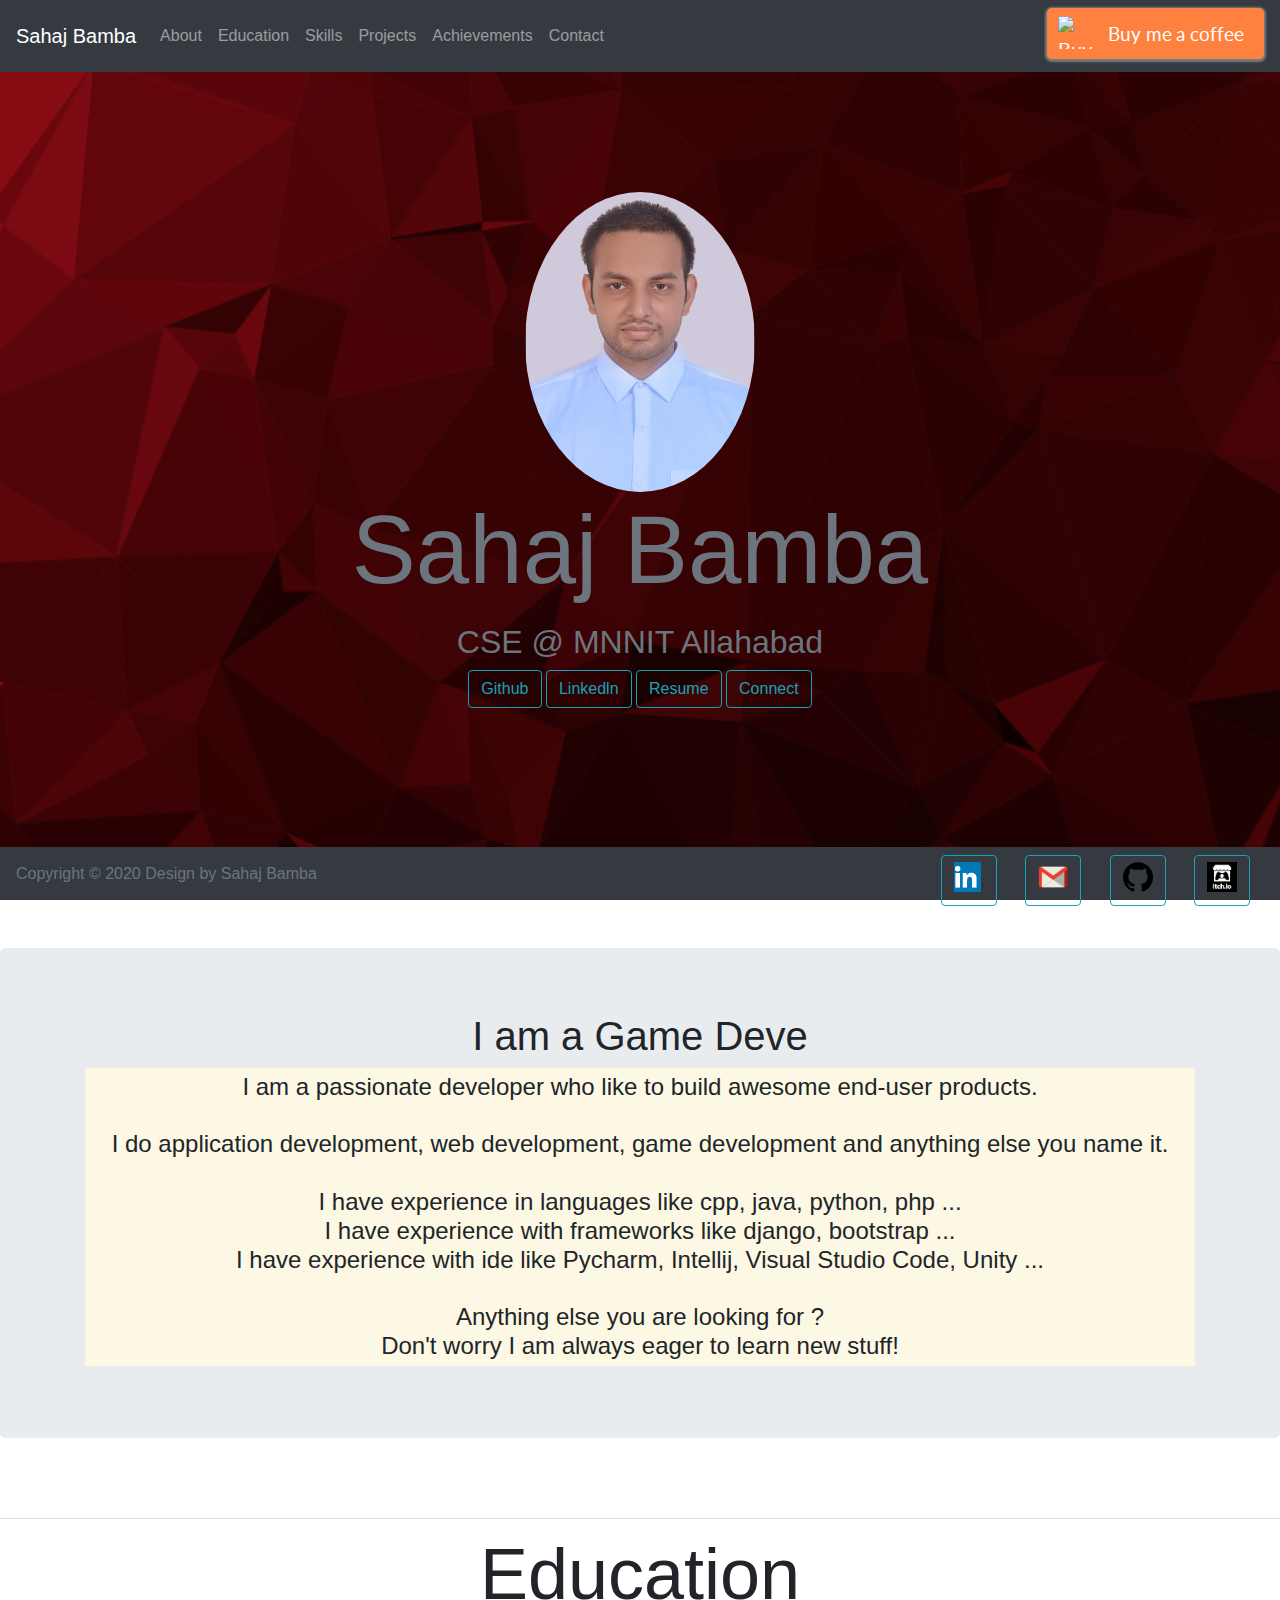
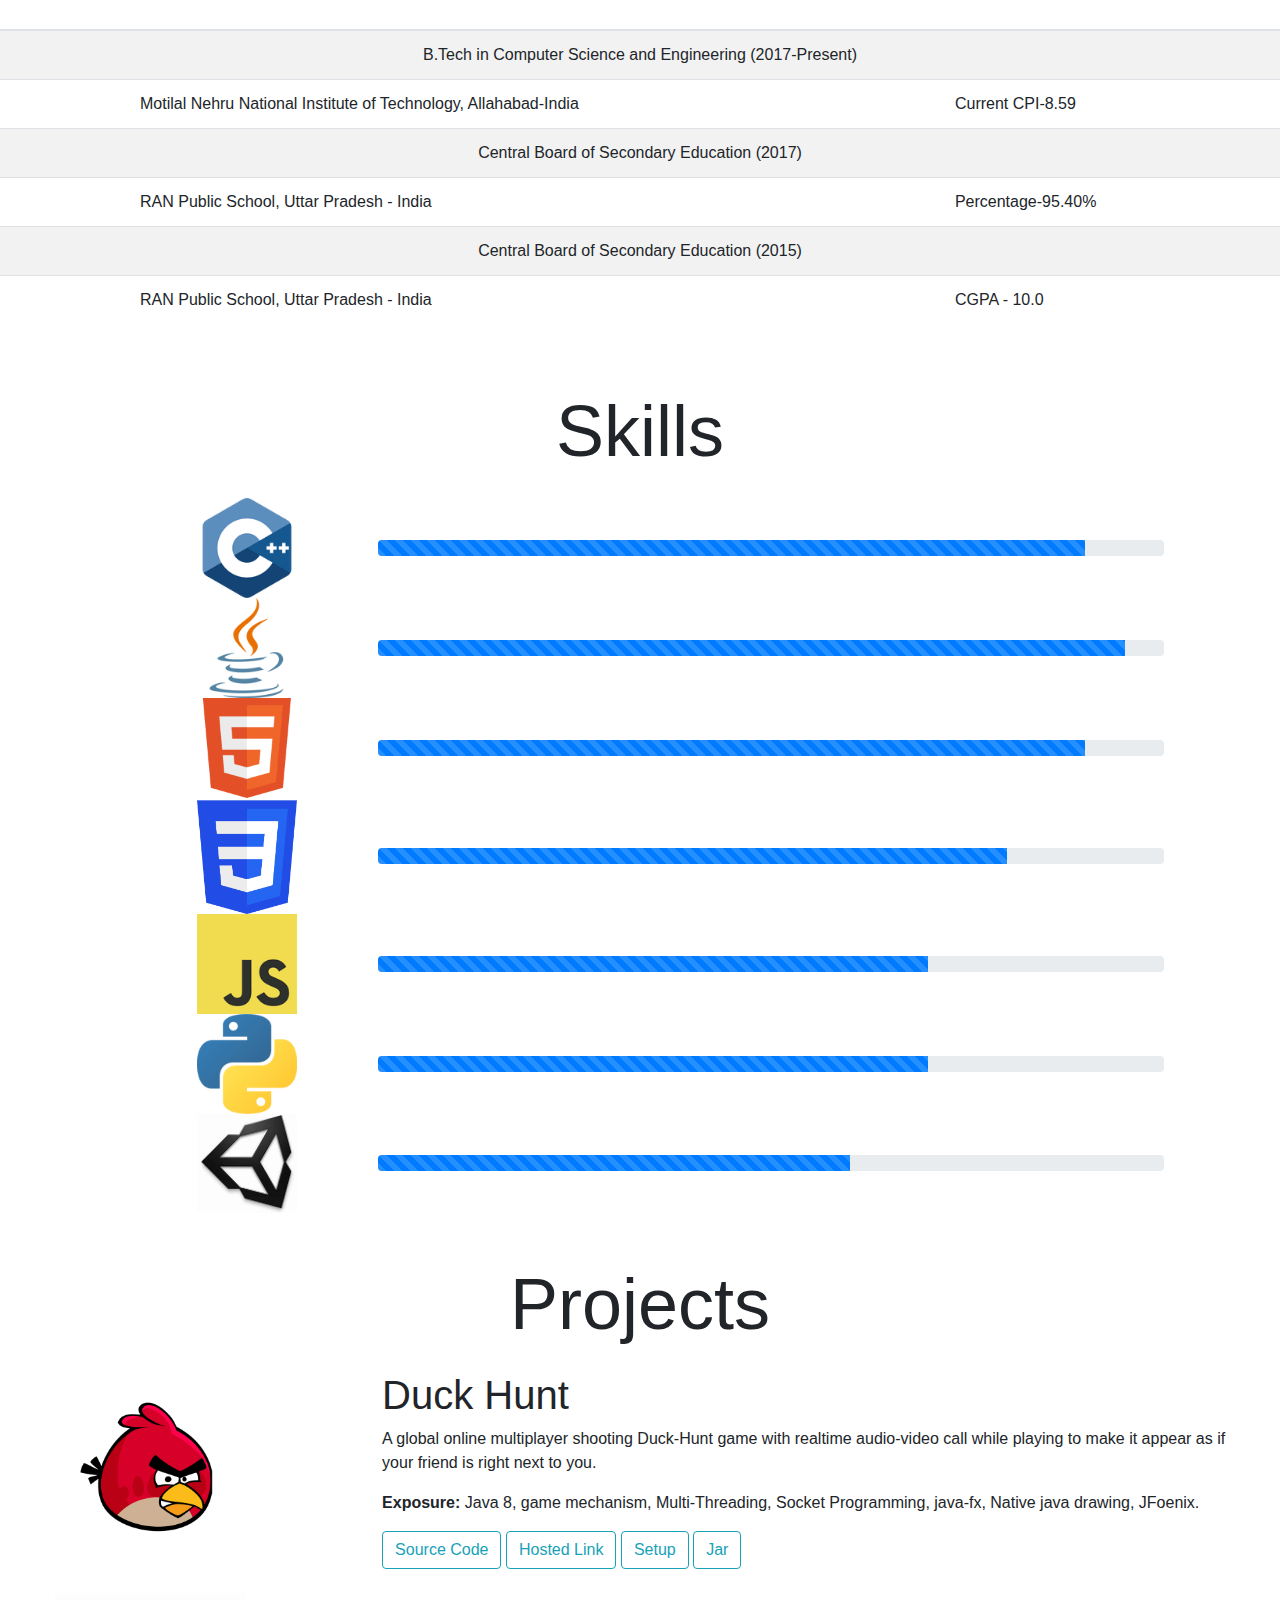
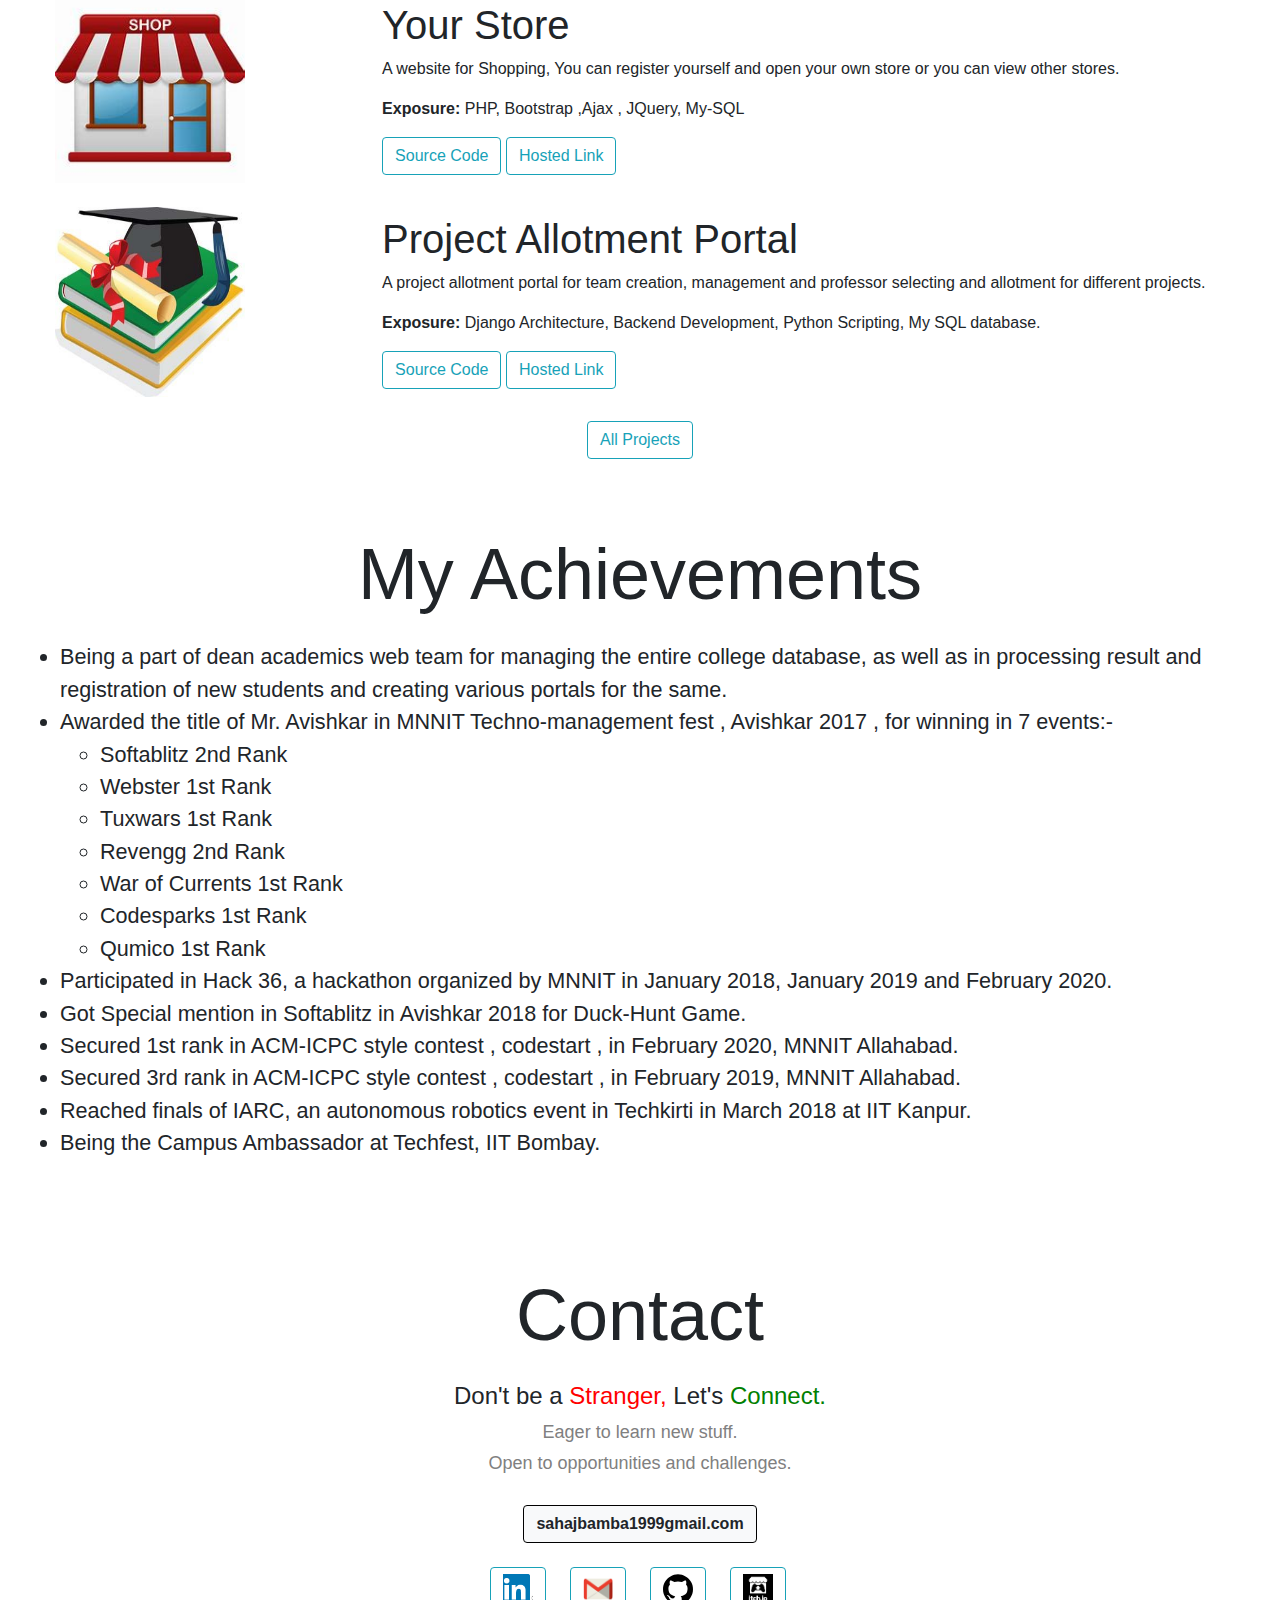
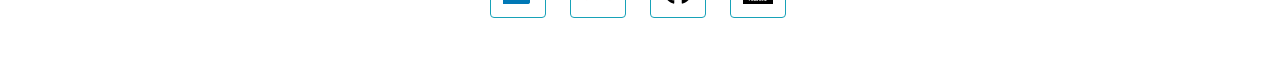
==== index.html @ 47d325f1 "updated domain from .me to .tech" ====
<!DOCTYPE html>
<html lang="en">

    <head>
        
        <title>
            Sahaj Bamba
        </title>    
        
        <meta charset="UTF-8" />
        <meta https-equiv="X-UA-Compatible" content="IE=edge" />
        <meta name="viewport" content="width=device-width, initial-scale=1, minimum-scale=1" />
        <meta name="description" content="Sahaj Bamba" />
        <meta http-equiv="X-UA-Compatible" content="IE=edge">
                
        <!-- Global site tag (gtag.js) - Google Analytics -->
        <script async src="https://www.googletagmanager.com/gtag/js?id=UA-161923538-1"></script>
        <script>
        window.dataLayer = window.dataLayer || [];
        
        function gtag(){dataLayer.push(arguments);}
        gtag('js', new Date());
        gtag('config', 'UA-161923538-1');
        </script>
        <!-- ending google analytics-->
        
        
        <!-- Latest compiled and minified CSS for boot strap-->
        <link rel="stylesheet" href="https://maxcdn.bootstrapcdn.com/bootstrap/4.4.1/css/bootstrap.min.css">
        

        <link rel="icon" type="image/x-icon" href="favicon.ico">
        <link rel="stylesheet" type="text/css" href="style/index.css">
        <link rel="shortcut icon" type="image/x-icon" href=" favicon.ico">
        
        
    </head>

    <body>

        <div class="header fixed-top bg-light">
            <nav class="navbar navbar-expand-md bg-dark navbar-dark">
                <!-- Brand -->
                <a class="navbar-brand" href="#">Sahaj Bamba</a>

                <!-- Toggler/collapsibe Button -->
                <button class="navbar-toggler" type="button" data-toggle="collapse" data-target="#collapsibleNavbar">
                    <span class="navbar-toggler-icon"></span>
                </button>
                
                <!-- Navbar links -->
                <div class="collapse navbar-collapse" id="collapsibleNavbar">
                    <ul class="navbar-nav mr-auto">
                        <li class="nav-item">
                            <a class="nav-link" href="#about">About</a>
                        </li>
                        <li class="nav-item">
                            <a class="nav-link" href="#education">Education</a>
                        </li>
                        <li class="nav-item">
                            <a class="nav-link" href="#skills">Skills</a>
                        </li>
                        <li class="nav-item">
                            <a class="nav-link" href="#projects">Projects</a>
                        </li>
                        <li class="nav-item">
                            <a class="nav-link" href="#achievements">Achievements</a>
                        </li>
                        <li class="nav-item">
                            <a class="nav-link" href="#contact">Contact</a>
                        </li>
                    </ul>
                    <ul class="navbar-nav">
                        <li style="position: relative; right: 0px;">
                            <style>.bmc-button img{height: 33px !important;width: 35px !important;margin-bottom: 1px !important;box-shadow: none !important;border: none !important;vertical-align: middle !important;}.bmc-button{padding: 7px 10px 7px 10px !important;line-height: 35px !important;height:51px !important;min-width:217px !important;text-decoration: none !important;display:inline-flex !important;color:#ffffff !important;background-color:#FF813F !important;border-radius: 5px !important;border: 1px solid transparent !important;padding: 7px 10px 7px 10px !important;font-size: 20px !important;letter-spacing:-0.08px !important;box-shadow: 0px 1px 2px rgba(190, 190, 190, 0.5) !important;-webkit-box-shadow: 0px 1px 2px 2px rgba(190, 190, 190, 0.5) !important;margin: 0 auto !important;font-family:'Lato', sans-serif !important;-webkit-box-sizing: border-box !important;box-sizing: border-box !important;-o-transition: 0.3s all linear !important;-webkit-transition: 0.3s all linear !important;-moz-transition: 0.3s all linear !important;-ms-transition: 0.3s all linear !important;transition: 0.3s all linear !important;}.bmc-button:hover, .bmc-button:active, .bmc-button:focus {-webkit-box-shadow: 0px 1px 2px 2px rgba(190, 190, 190, 0.5) !important;text-decoration: none !important;box-shadow: 0px 1px 2px 2px rgba(190, 190, 190, 0.5) !important;opacity: 0.85 !important;color:#ffffff !important;}</style><link href="https://fonts.googleapis.com/css?family=Lato&subset=latin,latin-ext" rel="stylesheet"><a class="bmc-button" target="_blank" href="https://www.buymeacoffee.com/7OnBUex"><img src="https://cdn.buymeacoffee.com/buttons/bmc-new-btn-logo.svg" alt="Buy me a coffee"><span style="margin-left:15px;font-size:19px !important;">Buy me a coffee</span></a>
                        </li>
                    </ul>
                </div>
            </nav>
        </div>   
        
        <section class = "main-first h-100" id="home">
            <div class="profile mx-auto">
                <div class="profile-pic rounded-circle mx-auto">
                
                </div>
                <div class="content container-fluid text-muted ">
                    <centre>
                        <div class="display-1" style="text-align: center;">
                            Sahaj Bamba
                        </div>
                        <h2 style="margin-top: 0.5em;">
                            CSE @ <a href="">MNNIT Allahabad</a>
                        </h2>    
                    </centre>    
                </div>
                <div class="buttons" style="align-items: center; text-align: center;">
                    <!-- <centre> -->
                        <a target="_blank" href="https://github.com/Sahaj-Bamba">
                            <button type="button" class="btn btn-outline-info">Github</button>
                        </a>
                        <a target="_blank" href="https://www.linkedin.com/in/sahaj-bamba/">
                            <button type="button" class="btn btn-outline-info">Linkedln</button>
                        </a>
                        <a target="_blank" href="files/Sahaj_Bamba_MNNIT.pdf">
                            <button type="button" class="btn btn-outline-info">Resume</button>
                        </a>
                        <a href="#contact">
                            <button type="button" class="btn btn-outline-info">Connect</button>
                        </a>
                    <!-- </centre> -->
                </div>
            </div>
            <a href="#about-section"><span style="color: white;" class="fa fa-chevron-down"></span></a>
        </section>
    
        <section id="about">
            <br>
            <br>
            <div class="jumbotron">
                <div class="container text-center">
                    <h1>
                        I am a 
                        <span id="replaceStrings">
                        </span>
                    </h1>
                    <h4 class="mark">
                        I am a passionate developer who like to build awesome end-user products.
                        <br>
                        <br>
                        I do application development, web development, game development and anything else you name it.
                        <br>
                        <br>
                        I have experience in languages like cpp, java, python, php ... 
                        <br>
                        I have experience with frameworks like django, bootstrap ...
                        <br>
                        I have experience with ide like Pycharm, Intellij, Visual Studio Code, Unity ...   
                        <br>
                        <br>
                        Anything else you are looking for ?
                        <br>
                        Don't worry I am always eager to learn new stuff!
                    </h4>
                </div>
            </div>
        </section>
        
        <section id="education">
            <br>
            <br>
            <table class="table table-striped" >
                <thead>
                    <tr>
                        <th colspan= "2" class="display-3 text-center" >Education</th>
                    </tr>
                </thead>
                <tbody>
                    <tr>
                        <td colspan="2" class="text-center">
                            B.Tech in Computer Science and Engineering (2017-Present)    
                        </td>
                    </tr>
                    <tr>
                        <td class="edu-college-name">    
                            Motilal Nehru National Institute of Technology, Allahabad-India                                                                        
                        </td>
                        <td class="">
                            Current CPI-8.59        
                        </td>
                    </tr>
                    <tr>
                        <td colspan="2" class="text-center">
                            Central Board of Secondary Education (2017)
                        </td>
                    </tr>
                    <tr>
                        <td class="edu-college-name" >    
                            RAN Public School, Uttar Pradesh - India
                        </td>
                        <td class="">
                            Percentage-95.40%
                        </td>
                    </tr>
                    <tr>
                        <td colspan="2" class="text-center">
                            Central Board of Secondary Education (2015)
                        </td>
                    </tr>
                    <tr>
                        <td class="edu-college-name" >    
                            RAN Public School, Uttar Pradesh - India
                        </td>
                        <td class="">
                            CGPA - 10.0
                        </td>
                    </tr>
                </tbody>
            </table>
        </section>

        <section id="skills">
            <br>
            <br>
            <div class="display-3 text-center">
                Skills
            </div>
            <br>
            <div class="skill-element row">
                <div class="" style="width: 20%;">                    
                    <div class="row">
                        <div class="col" style="align-items: center;text-align: center;">
                            <img class="skill-img" src="files/images/cpp.png" style="">
                        </div>
                    </div>
                </div>
                <div class="" style="width: 60%;">
                    <div class="progress">
                        <div class="progress-bar progress-bar-striped progress-bar-animated" style="width:90%"></div>
                    </div>          
                </div>
            </div>
            <div class="skill-element row">
                <div class="" style="width: 20%;">                    
                    <div class="row">
                        <div class="col" style="align-items: center;text-align: center;">
                            <img class="skill-img" src="files/images/java.png" style="">
                        </div>
                    </div>
                </div>
                <div class="" style="width: 60%;">
                    <div class="progress">
                        <div class="progress-bar progress-bar-striped progress-bar-animated" style="width:95%"></div>
                    </div>          
                </div>
            </div>
            <div class="skill-element row">
                <div class="" style="width: 20%;">                    
                    <div class="row">
                        <div class="col" style="align-items: center;text-align: center;">
                            <img class="skill-img" src="files/images/html.png" style="">
                        </div>
                    </div>
                </div>
                <div class="" style="width: 60%;">
                    <div class="progress">
                        <div class="progress-bar progress-bar-striped progress-bar-animated" style="width:90%"></div>
                    </div>          
                </div>
            </div>
            <div class="skill-element row">
                <div class="" style="width: 20%;">                    
                    <div class="row">
                        <div class="col" style="align-items: center;text-align: center;">
                            <img class="skill-img" src="files/images/css.png" style="">
                        </div>
                    </div>
                </div>
                <div class="" style="width: 60%;">
                    <div class="progress">
                        <div class="progress-bar progress-bar-striped progress-bar-animated" style="width:80%"></div>
                    </div>          
                </div>
            </div>
            <div class="skill-element row">
                <div class="" style="width: 20%;">                    
                    <div class="row">
                        <div class="col" style="align-items: center;text-align: center;">
                            <img class="skill-img" src="files/images/js.png" style="">
                        </div>
                    </div>
                </div>
                <div class="" style="width: 60%;">
                    <div class="progress">
                        <div class="progress-bar progress-bar-striped progress-bar-animated" style="width:70%"></div>
                    </div>          
                </div>
            </div>
            <div class="skill-element row">
                <div class="" style="width: 20%;">                    
                    <div class="row">
                        <div class="col" style="align-items: center;text-align: center;">
                            <img class="skill-img" src="files/images/python.png" style="">
                        </div>
                    </div>
                </div>
                <div class="" style="width: 60%;">
                    <div class="progress">
                        <div class="progress-bar progress-bar-striped progress-bar-animated" style="width:70%"></div>
                    </div>          
                </div>
            </div>
            <div class="skill-element row">
                <div class="" style="width: 20%;">                    
                    <div class="row">
                        <div class="col" style="align-items: center;text-align: center;">
                            <img class="skill-img" src="files/images/unity.jpeg" style="">
                        </div>
                    </div>
                </div>
                <div class="" style="width: 60%;">
                    <div class="progress">
                        <div class="progress-bar progress-bar-striped progress-bar-animated" style="width:60%"></div>
                    </div>          
                </div>
            </div>        
        </section>

        <section id="projects">
            <br>
            <br>
            <div class="display-3 text-center">
                Projects
            </div>
            <br>

            <div class="project-element row">
                <div class="project-pic col-2" style="">
                    <img src="files/images/duck.png" style="">
                </div>
                <div class="col-1">

                </div>
                <div class="project-content col-8" style="">
                    <div class="project-title" style="">
                        <h1>
                            Duck Hunt
                        </h1>
                    </div>
                    <div class="project-details">
                        <p>
                            A global online multiplayer shooting Duck-Hunt game with realtime audio-video call while playing to make it appear as if your friend is right next to you. 
                        </p>
                        <p>
                            <strong>Exposure: </strong> Java 8, game mechanism, Multi-Threading, Socket Programming, java-fx, Native java drawing, JFoenix.
                        </p>
                    </div>
                    <div class="project-links">
                        <div class="buttons" style="">
                            <a href="https://github.com/Sahaj-Bamba/Duck-Hunt" target="_blank">
                                <button type="button" class="btn btn-outline-info">
                                    Source Code
                                </button>
                            </a>
                            <a href="https://sahaj.itch.io/duck-hunt" target="_blank">
                                <button type="button" class="btn btn-outline-info">
                                    Hosted Link
                                </button>
                            </a>
                            <a href="https://sahajbamba.tech/Files/Duck-Hunt.exe" target="_blank">
                                <button type="button" class="btn btn-outline-info">
                                    Setup
                                </button>
                            </a>
                            <a href="https://sahajbamba.tech/Files/Duck-Hunt.jar" target="_blank">
                                <button type="button" class="btn btn-outline-info">
                                    Jar
                                </button>
                            </a>
                        </div>
                    </div>
                </div>
            </div>
            <br>

            <div class="project-element row">
                <div class="project-pic col-2" style="">
                    <img src="files/images/shop.jpeg" style="">
                </div>
                <div class="col-1">
                    
                </div>
                <div class="project-content col-8" style="">
                    <div class="project-title" style="">
                        <h1>
                            Your Store
                        </h1>
                    </div>
                    <div class="project-details">
                        <p>
                            A website for Shopping, You can register yourself and open your own store or you can view other stores.
                        </p>
                        <p>
                            <strong>Exposure: </strong> PHP, Bootstrap ,Ajax , JQuery, My-SQL 
                        </p>
                    </div>
                    <div class="project-links">
                        <div class="buttons" style="">
                            <a href="https://github.com/Sahaj-Bamba/Shop" target="_blank">
                                <button type="button" class="btn btn-outline-info">
                                    Source Code
                                </button>
                            </a>
                            <a href="https://shop.sahajbamba.tech/" target="_blank">
                                <button type="button" class="btn btn-outline-info">
                                    Hosted Link
                                </button>
                            </a>
                            <!-- <a href="https://sahajbamba.tech/Files/Duck-Hunt.exe" target="_blank">
                                <button type="button" class="btn btn-outline-info">
                                    Setup
                                </button>
                            </a>
                            <a href="https://sahajbamba.tech/Files/Duck-Hunt.jar" target="_blank">
                                <button type="button" class="btn btn-outline-info">
                                    Jar
                                </button>
                            </a> -->
                        </div>
                    </div>
                </div>
            </div>
            <br>

            <div class="project-element row">
                <div class="project-pic col-2" style="">
                    <img src="files/images/project.jpg" style="">
                </div>
                <div class="col-1">

                </div>
                <div class="project-content col-8" style="">
                    <div class="project-title" style="">
                        <h1>
                            Project Allotment Portal
                        </h1>
                    </div>
                    <div class="project-details">
                        <p>
                            A project allotment portal for team creation, management and  professor selecting and allotment for different projects.
                        <p>
                            <strong>Exposure: </strong> Django Architecture, Backend Development, Python Scripting, My SQL database.
                        </p>
                    </div>
                    <div class="project-links">
                        <div class="buttons" style="">
                            <a href="https://github.com/Sahaj-Bamba/Project-Allotment-Portal" target="_blank">
                                <button type="button" class="btn btn-outline-info">
                                    Source Code
                                </button>
                            </a>
                            <a href="https://projectallot.sahajbamba.tech" target="_blank">
                                <button type="button" class="btn btn-outline-info">
                                    Hosted Link
                                </button>
                            </a>
                            <!-- <a href="https://sahajbamba.tech/Files/Dot-Game.exe" target="_blank">
                                <button type="button" class="btn btn-outline-info">
                                    Setup
                                </button>
                            </a>
                            <a href="https://sahajbamba.tech/Files/Dot-Game.jar" target="_blank">
                                <button type="button" class="btn btn-outline-info">
                                    Jar
                                </button> -->
                            </a>
                        </div>
                    </div>
                </div>
            </div>
            <br>

            <div class="buttons" style="align-items: center; text-align: center;">
                <!-- <centre> -->
                    <a href="./allprojects.html">
                        <button type="button" class="btn btn-outline-info">All Projects</button>
                    </a>
            </div>
            
            <br>
            

        </section>
        
        <section id="achievements">
            <br>
            <br>
            <div class="display-3 text-center">
                My Achievements
            </div>
            <br>
            <ul style="margin-left: 20px;">
                <li style="">
                    Being a part of dean academics web team for managing the entire college database, as well as in processing result and registration of new students and creating various portals for the same. 
                </li>
                <li style="">
                    Awarded the title of Mr. Avishkar in MNNIT Techno-management fest , Avishkar 2017 , for winning in 7 events:- 
                    <ul>
                        <li>
                            Softablitz		2nd Rank	 
                        </li>
                        <li>
                            Webster		1st Rank
                        </li>
                        <li>
                            Tuxwars		1st Rank
                        </li>
                        <li>
                            Revengg		2nd Rank
                        </li>
                        <li>
                            War of Currents		1st Rank
                        </li>
                        <li>
                            Codesparks		1st Rank
                        </li>    
                        <li>
                            Qumico			1st Rank
                        </li>
                    </ul>
                </li>
                <li style="">
                    Participated in Hack 36, a hackathon organized by MNNIT in January 2018, January 2019 and February 2020. 
                </li>
                <li style="">
                    Got Special mention in Softablitz in Avishkar 2018 for Duck-Hunt Game.
                </li>
                <li style="">
                    Secured 1st rank in ACM-ICPC style contest , codestart , in February 2020, MNNIT Allahabad.
                </li>
                <li style="">
                    Secured 3rd rank in ACM-ICPC style contest , codestart , in February 2019, MNNIT Allahabad.
                </li>
                <li style="">
                    Reached finals of IARC, an autonomous robotics event in Techkirti in March 2018 at IIT Kanpur.
                </li>
                <li style="">
                    Being the Campus Ambassador at Techfest, IIT Bombay.
                </li>
                <br>
                <br>
                <!-- <div class="buttons" style="align-items: center; text-align: center;">
                    <a href="./certificates.html">
                        <button type="button" class="btn btn-outline-info">Certificates</button>
                    </a>    
                </div>     -->
            </ul>
        
        </section>

        <section id="contact">
            <br>
            <br>
            <div class="display-3 text-center">
                Contact
            </div>
            <br>
            <div class="row" style="display: table; margin: 0 auto;">
                <h4>
                    Don't be a <span style="color:red">Stranger,</span> Let's<span style="color:green"> Connect.</span>
                </h4>
            </div>
            <div class="row" style="display: table; margin: 0 auto;">
                <p style="font-size:2vh; color: grey">
                    Eager to learn new stuff.
                </p>
            </div>
            <div class="row" style="display: table; margin: 0 auto; position: relative; top: -12px;">
                <p style="font-size:2vh; color: grey">
                    Open to opportunities and challenges.
                </p>
            </div>
            <div class="row" style="display: table; margin: 0 auto;">
                <a class="btn btn-light" href="mailto:sahajbamba1999@gmail.com" style="border-color: #000000;">
                    <strong>
                        sahajbamba1999gmail.com
                    </strong>
                </a>
            </div>
            <br>
            <div class="social row">
                <a href="https://www.linkedin.com/in/sahaj-bamba/">
                    <div class="tag">
                        <button type="button social" class="btn btn-outline-info">
                            <div class="image1" style="background-image: url('logos/linkdln.png');">
                            </div>
                        </button>
                    </div>    
                </a>
                <a href="mailto:sahajbamba1999@gmail.com">
                    <div class="tag">
                        <button type="button social" class="btn btn-outline-info">
                            <div class="image1" style="background-image: url('logos/gmail.png');">
                            </div>
                        </button>
                    </div>    
                </a>
                <a href="https://github.com/Sahaj-Bamba">
                    <div class="tag">
                        <button type="button social" class="btn btn-outline-info">
                            <div class="image1" style="background-image: url('logos/git.svg');">
                            </div>
                        </button>
                    </div>
                </a>
                <a href="https://sahaj.itch.io/">
                    <div class="tag">
                        <button type="button social" class="btn btn-outline-info">
                            <div class="image1" style="background-image: url('logos/itchio.png');">
                            </div>
                        </button>
                    </div>    
                </a>
            </div>
        </section>
        <br>
        <h1>
            <br>
        </h1>

        <div class = "footer fixed-bottom navbar bg-light bg-dark">
            <div class="content text-muted">
                Copyright © 2020 Design by Sahaj Bamba	
            </div>
            <div class="social clearfix">
                <a href="https://www.linkedin.com/in/sahaj-bamba/">
                    <div class="tag">
                        <button type="button social" class="btn btn-outline-info">
                            <div class="image1" style="background-image: url('logos/linkdln.png');">
                            </div>
                        </button>
                    </div>    
                </a>
                <a href="mailto:sahajbamba1999@gmail.com">
                    <div class="tag">
                        <button type="button social" class="btn btn-outline-info">
                            <div class="image1" style="background-image: url('logos/gmail.png');">
                            </div>
                        </button>
                    </div>    
                </a>
                <a href="https://github.com/Sahaj-Bamba">
                    <div class="tag">
                        <button type="button social" class="btn btn-outline-info">
                            <div class="image1" style="background-image: url('logos/git.svg');">
                            </div>
                        </button>
                    </div>
                </a>
                <a href="https://sahaj.itch.io/">
                    <div class="tag">
                        <button type="button social" class="btn btn-outline-info">
                            <div class="image1" style="background-image: url('logos/itchio.png');">
                            </div>
                        </button>
                    </div>    
                </a>
            </div>
        </div>
            
        <!-- jQuery library -->
        <script src="https://ajax.googleapis.com/ajax/libs/jquery/3.4.1/jquery.min.js"></script>

        <!-- Popper JS -->
        <script src="https://cdnjs.cloudflare.com/ajax/libs/popper.js/1.16.0/umd/popper.min.js"></script>

        <!-- Latest compiled JavaScript -->
        <script src="https://maxcdn.bootstrapcdn.com/bootstrap/4.4.1/js/bootstrap.min.js"></script>
        
        <!-- Fancy Box js -->
        <script src="jquery.fancybox.min.js"></script>

        <script type="text/javascript" src="javascript/index.js"></script>
        <script type="text/javascript" src="javascript/typing.js"></script>

    </body>

</html>
---- style/index.css ----
/* Hide scrollbar for Chrome, Safari and Opera */
/* body::-webkit-scrollbar {
    display: none;
} */
/* Hide scrollbar for IE and Edge */
/* body {
    -ms-overflow-style: none;
} */


body {
    height: 100vh;
    overflow-x: hidden;
}

h2{
    text-align: center;
}

a {
    color: inherit;
}

a:hover, a:focus {
    text-decoration: none;
}

.main-first {
    display: flex;
    justify-content: center;
    align-items: center;
}

.profile > .profile-pic {
    background-image: url("../files/images/profile.jpg");
    background-repeat: no-repeat;
    background-position: center;
    background-size: cover;
    display: block;
    width: 230px;
    height: 300px;
}

.profile > content {
    text-align: center;
}

.header {
    
}

.main-first {
    background-image: url("../files/images/background.png");
    background-repeat: no-repeat;
    background-position: center;
    background-size: cover;
}

.tag {
    display: inline-block;
    width: 30px;
    height: 30px;
    margin-right: 30px;
    margin-left: 20px;
    position: relative;
    left: -10px;
}

.tag > button > .image1 {
    background-image: url("../files/images/profile.jpg");
    background-repeat: no-repeat;
    background-position: center;
    background-size: cover;
    display: inline-block;
    width: 30px;
    height: 30px;
}


.social > .image2 {
    background-image: url("../files/images/profile.jpg");
    background-repeat: no-repeat;
    background-position: center;
    background-size: cover;
    width: 30px;
    height: 30px;
    display: none;
}

.row {
    display: flex;
    justify-content: center;
    align-items: center;
}

.skill-img {
    width: 100%; 
    height: auto; 
    max-width: 100px;
}


@media screen and (min-width: 1000px){
    .edu-college-name{
        position: relative; 
        left: 10%;
    }
}

#achievements > ul > li{
    font-size: 1.35em;
}

.project-element > .project-pic{
    width: auto; height: 100%; display: inline;
}

.project-element > .project-pic > img{
    height: 190px;
    width: 190px;
}

@media screen and (max-width: 700px){
    .project-element > .project-pic > img{
        height: 100px;
        width: 100px;
    }
}


.project-element > .project-content{
    display: inline; height: auto; width: auto;
}

.project-element > .project-content > .project-title{
    
}

.project-element > .project-content > .project-links > .buttons{
    align-items: left; text-align: left;
}
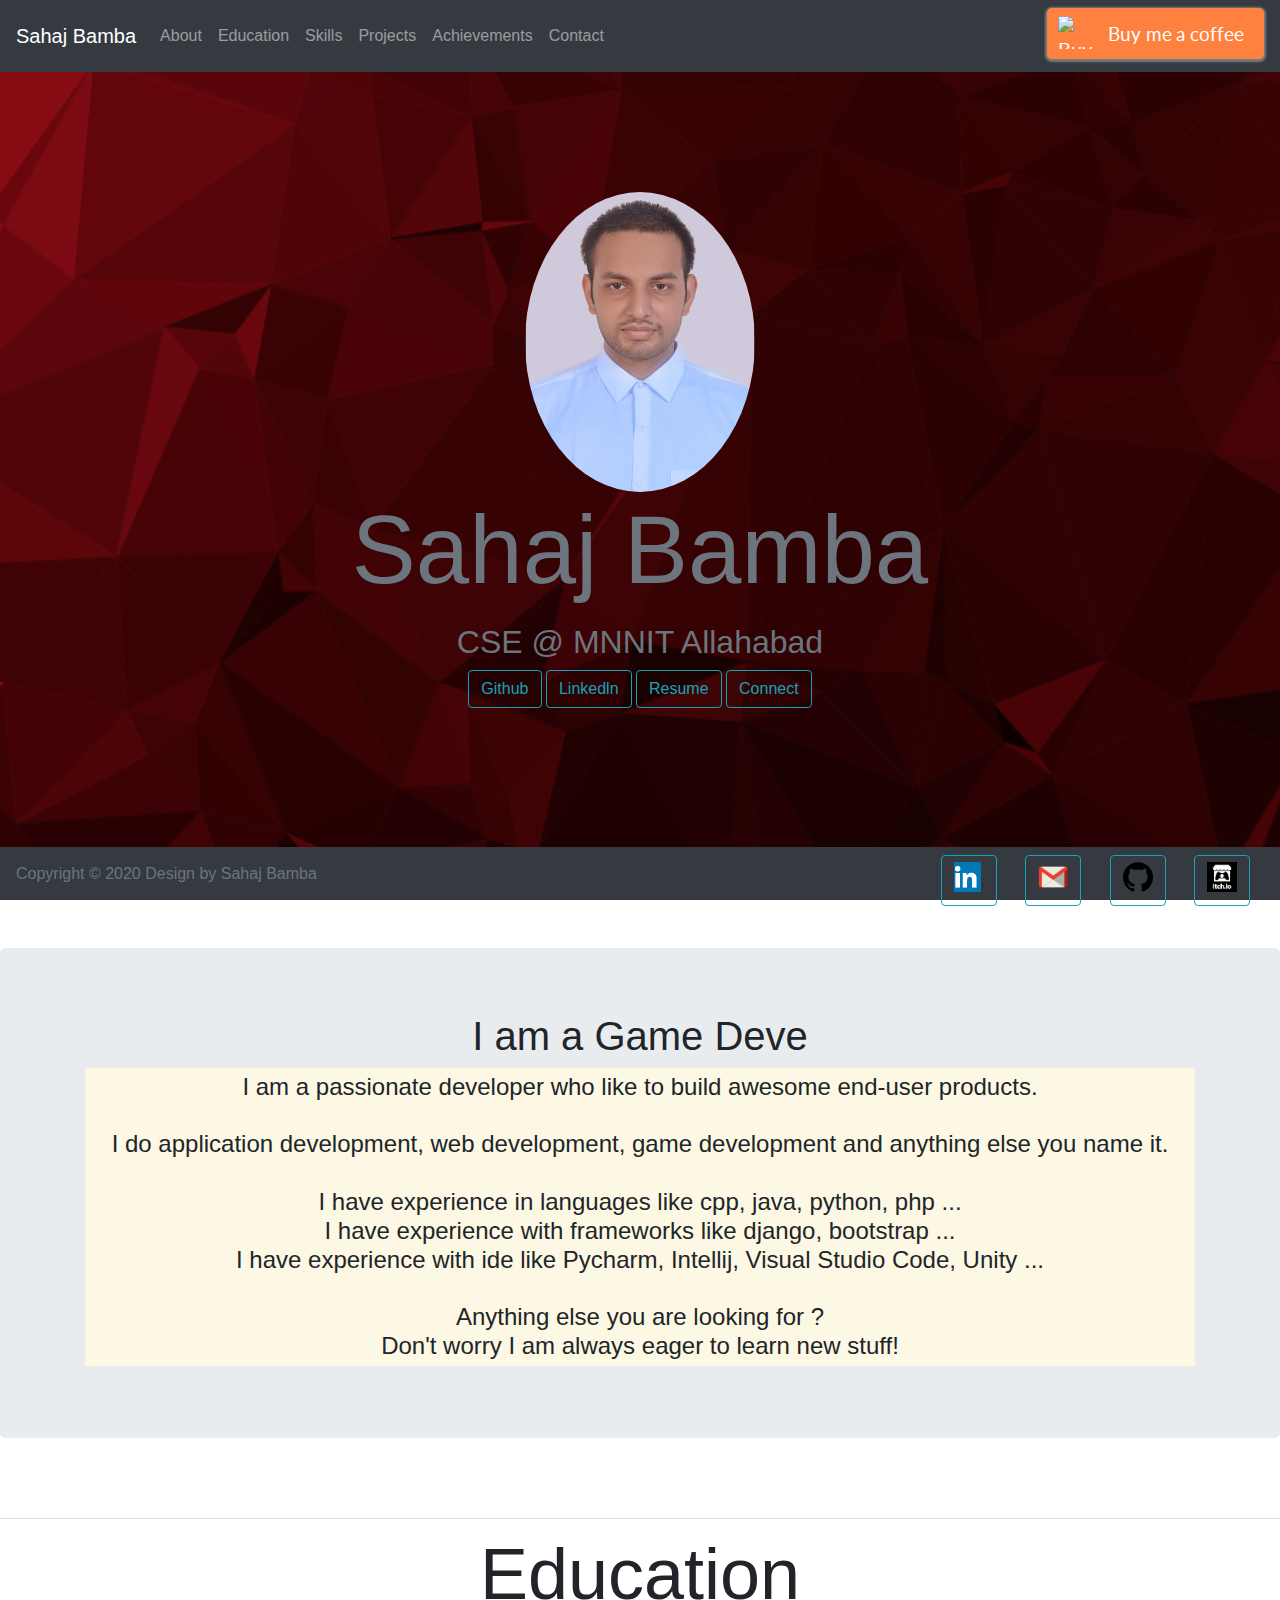
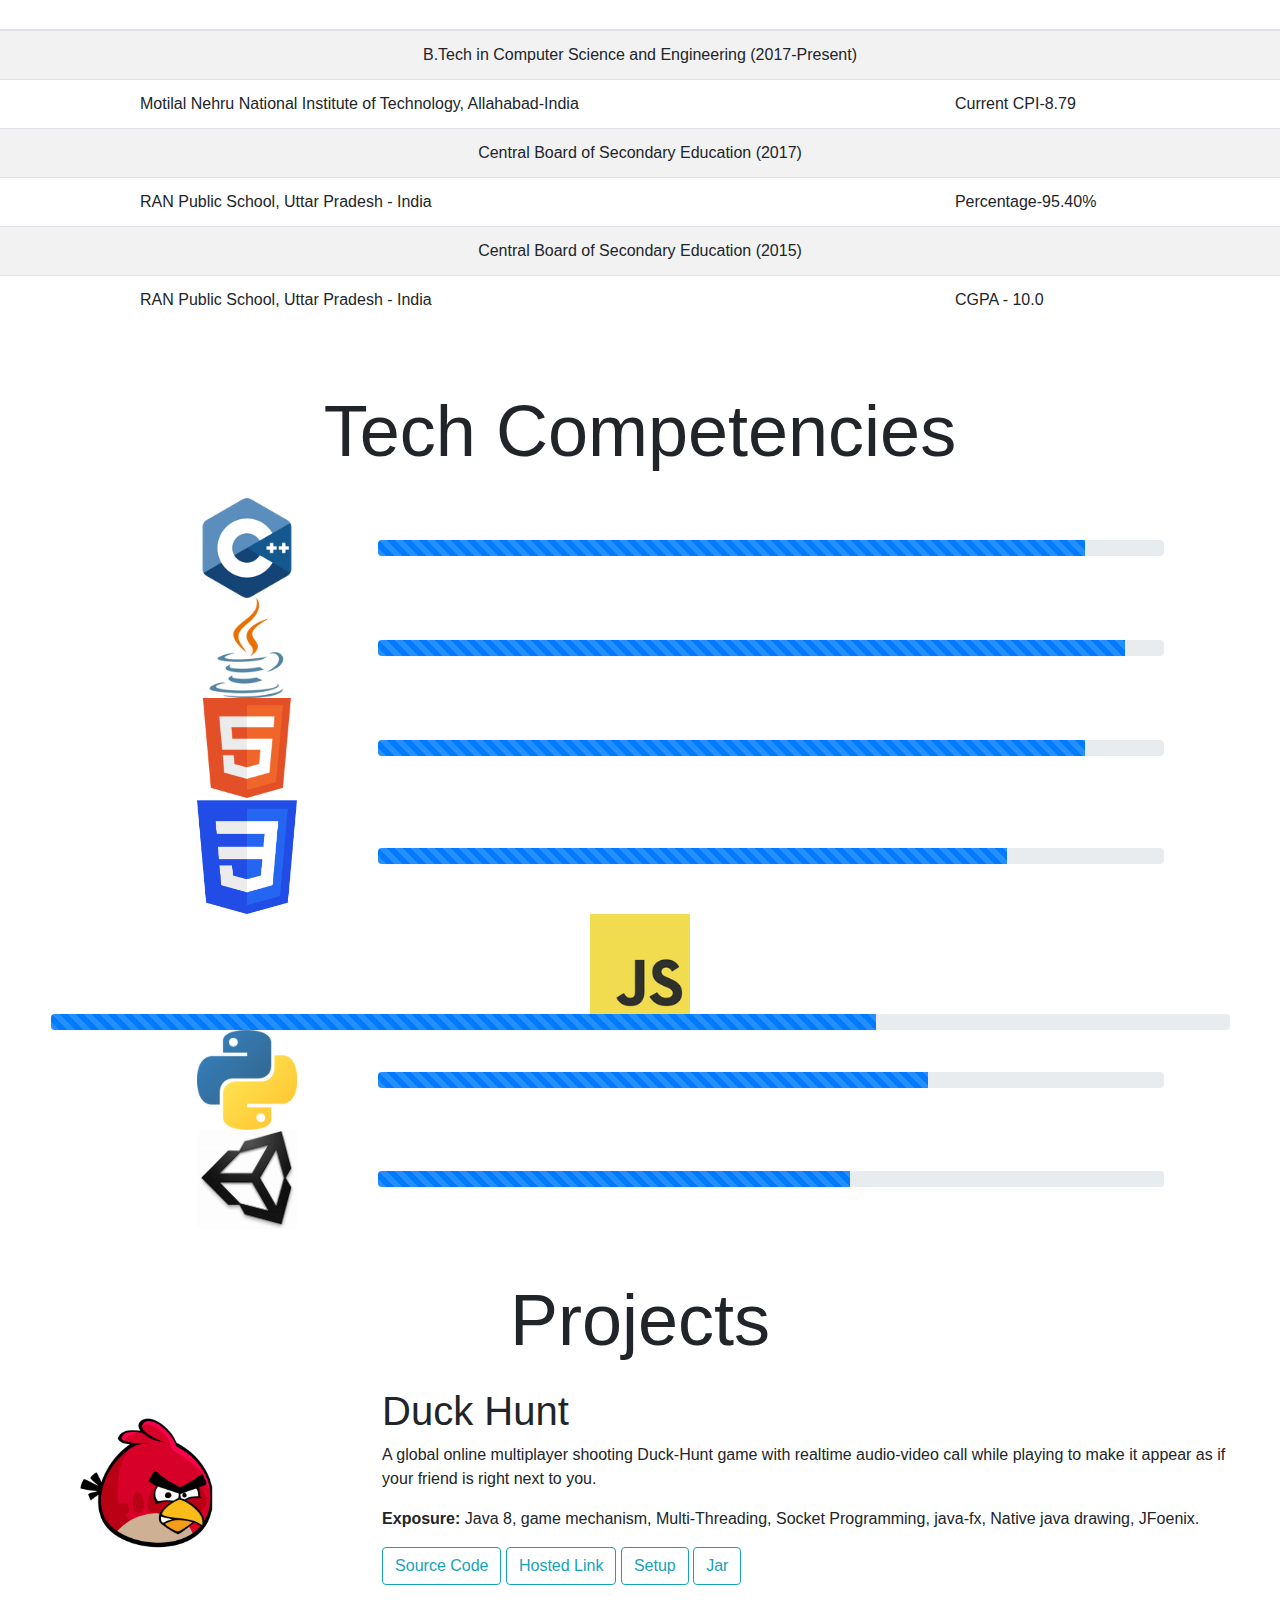
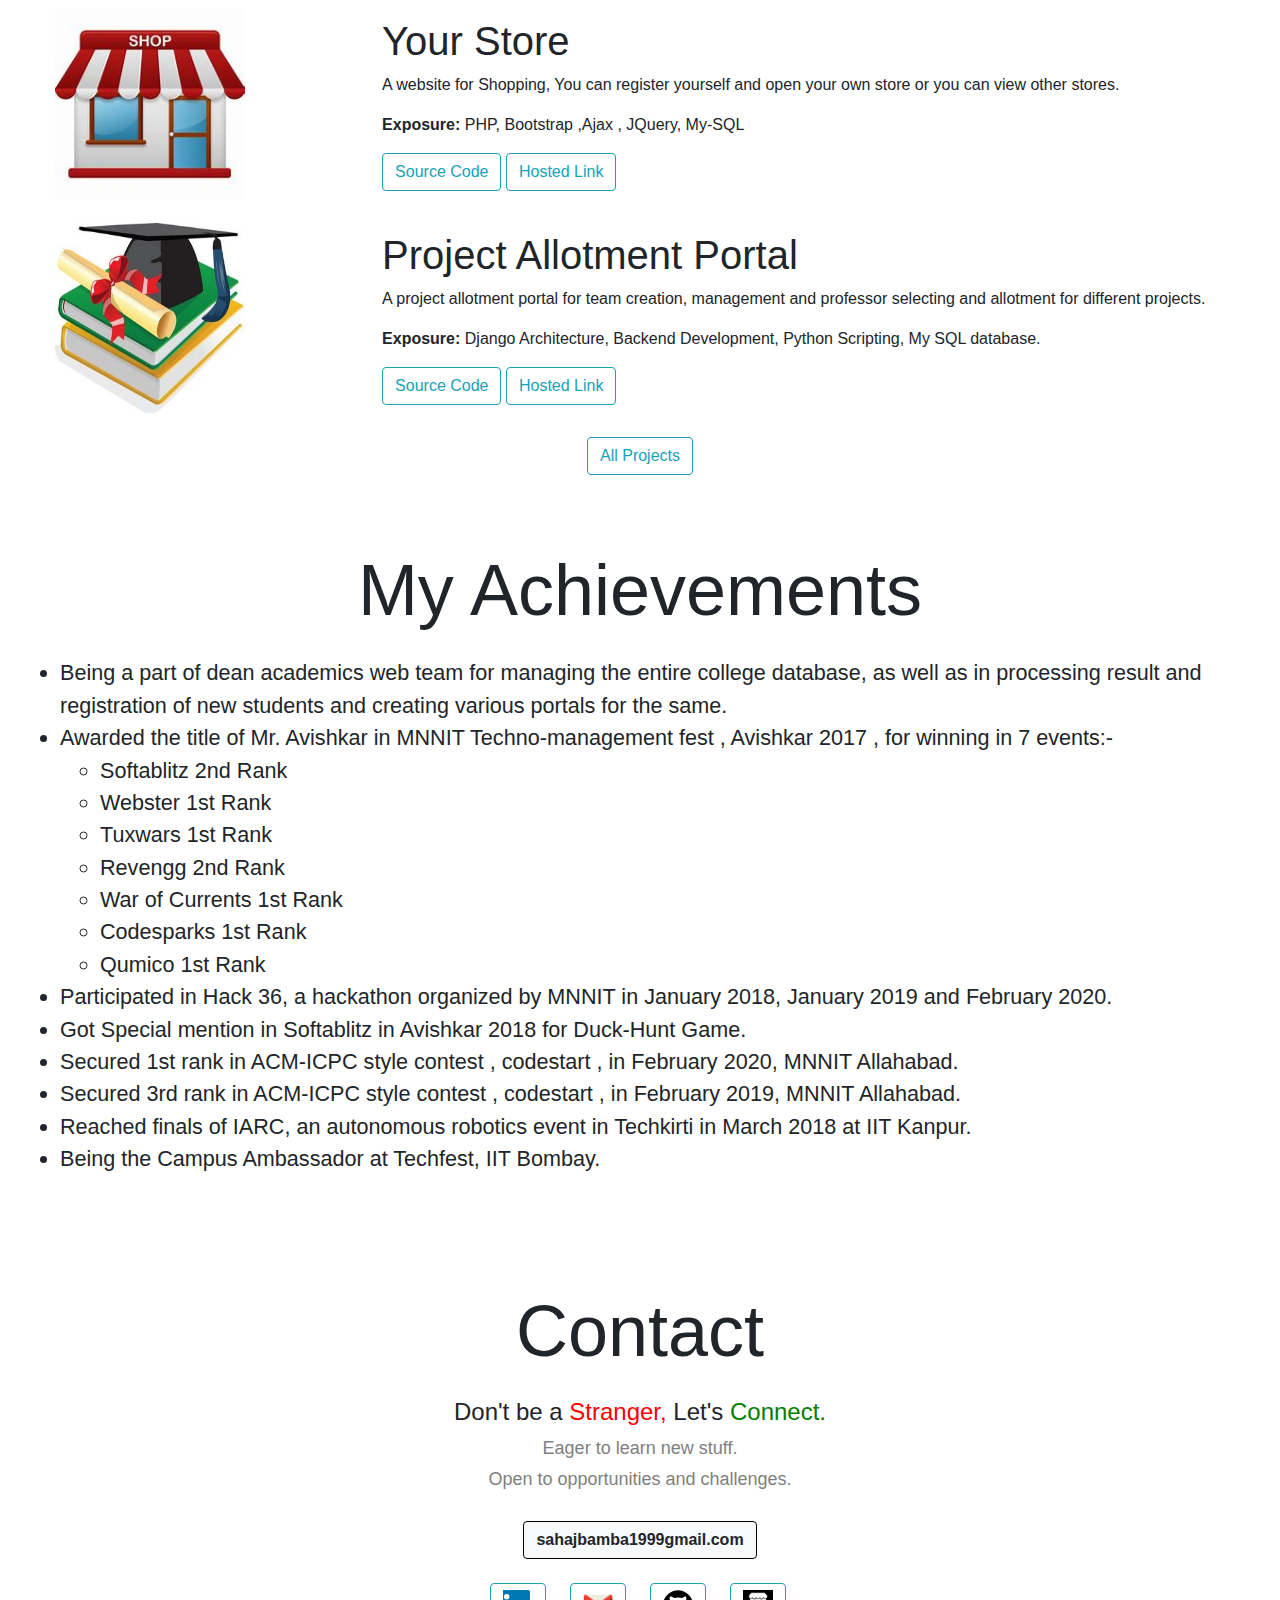
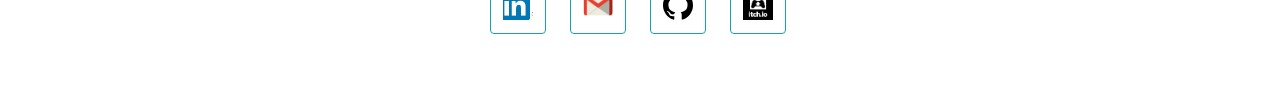
==== commit 32e487c8: "Changed skills to Tech Competencies and updated CPI" ====
--- a/index.html
+++ b/index.html
@@ -1,668 +1,667 @@
 <!DOCTYPE html>
 <html lang="en">
 
-    <head>
-        
-        <title>
-            Sahaj Bamba
-        </title>    
-        
-        <meta charset="UTF-8" />
-        <meta https-equiv="X-UA-Compatible" content="IE=edge" />
-        <meta name="viewport" content="width=device-width, initial-scale=1, minimum-scale=1" />
-        <meta name="description" content="Sahaj Bamba" />
-        <meta http-equiv="X-UA-Compatible" content="IE=edge">
-                
-        <!-- Global site tag (gtag.js) - Google Analytics -->
-        <script async src="https://www.googletagmanager.com/gtag/js?id=UA-161923538-1"></script>
-        <script>
-        window.dataLayer = window.dataLayer || [];
-        
-        function gtag(){dataLayer.push(arguments);}
-        gtag('js', new Date());
-        gtag('config', 'UA-161923538-1');
-        </script>
-        <!-- ending google analytics-->
-        
-        
-        <!-- Latest compiled and minified CSS for boot strap-->
-        <link rel="stylesheet" href="https://maxcdn.bootstrapcdn.com/bootstrap/4.4.1/css/bootstrap.min.css">
-        
-
-        <link rel="icon" type="image/x-icon" href="favicon.ico">
-        <link rel="stylesheet" type="text/css" href="style/index.css">
-        <link rel="shortcut icon" type="image/x-icon" href=" favicon.ico">
-        
-        
-    </head>
-
-    <body>
-
-        <div class="header fixed-top bg-light">
-            <nav class="navbar navbar-expand-md bg-dark navbar-dark">
-                <!-- Brand -->
-                <a class="navbar-brand" href="#">Sahaj Bamba</a>
-
-                <!-- Toggler/collapsibe Button -->
-                <button class="navbar-toggler" type="button" data-toggle="collapse" data-target="#collapsibleNavbar">
-                    <span class="navbar-toggler-icon"></span>
-                </button>
-                
-                <!-- Navbar links -->
-                <div class="collapse navbar-collapse" id="collapsibleNavbar">
-                    <ul class="navbar-nav mr-auto">
-                        <li class="nav-item">
-                            <a class="nav-link" href="#about">About</a>
-                        </li>
-                        <li class="nav-item">
-                            <a class="nav-link" href="#education">Education</a>
-                        </li>
-                        <li class="nav-item">
-                            <a class="nav-link" href="#skills">Skills</a>
-                        </li>
-                        <li class="nav-item">
-                            <a class="nav-link" href="#projects">Projects</a>
-                        </li>
-                        <li class="nav-item">
-                            <a class="nav-link" href="#achievements">Achievements</a>
-                        </li>
-                        <li class="nav-item">
-                            <a class="nav-link" href="#contact">Contact</a>
-                        </li>
-                    </ul>
-                    <ul class="navbar-nav">
-                        <li style="position: relative; right: 0px;">
-                            <style>.bmc-button img{height: 33px !important;width: 35px !important;margin-bottom: 1px !important;box-shadow: none !important;border: none !important;vertical-align: middle !important;}.bmc-button{padding: 7px 10px 7px 10px !important;line-height: 35px !important;height:51px !important;min-width:217px !important;text-decoration: none !important;display:inline-flex !important;color:#ffffff !important;background-color:#FF813F !important;border-radius: 5px !important;border: 1px solid transparent !important;padding: 7px 10px 7px 10px !important;font-size: 20px !important;letter-spacing:-0.08px !important;box-shadow: 0px 1px 2px rgba(190, 190, 190, 0.5) !important;-webkit-box-shadow: 0px 1px 2px 2px rgba(190, 190, 190, 0.5) !important;margin: 0 auto !important;font-family:'Lato', sans-serif !important;-webkit-box-sizing: border-box !important;box-sizing: border-box !important;-o-transition: 0.3s all linear !important;-webkit-transition: 0.3s all linear !important;-moz-transition: 0.3s all linear !important;-ms-transition: 0.3s all linear !important;transition: 0.3s all linear !important;}.bmc-button:hover, .bmc-button:active, .bmc-button:focus {-webkit-box-shadow: 0px 1px 2px 2px rgba(190, 190, 190, 0.5) !important;text-decoration: none !important;box-shadow: 0px 1px 2px 2px rgba(190, 190, 190, 0.5) !important;opacity: 0.85 !important;color:#ffffff !important;}</style><link href="https://fonts.googleapis.com/css?family=Lato&subset=latin,latin-ext" rel="stylesheet"><a class="bmc-button" target="_blank" href="https://www.buymeacoffee.com/7OnBUex"><img src="https://cdn.buymeacoffee.com/buttons/bmc-new-btn-logo.svg" alt="Buy me a coffee"><span style="margin-left:15px;font-size:19px !important;">Buy me a coffee</span></a>
-                        </li>
-                    </ul>
-                </div>
-            </nav>
-        </div>   
-        
-        <section class = "main-first h-100" id="home">
-            <div class="profile mx-auto">
-                <div class="profile-pic rounded-circle mx-auto">
-                
-                </div>
-                <div class="content container-fluid text-muted ">
-                    <centre>
-                        <div class="display-1" style="text-align: center;">
-                            Sahaj Bamba
-                        </div>
-                        <h2 style="margin-top: 0.5em;">
-                            CSE @ <a href="">MNNIT Allahabad</a>
-                        </h2>    
-                    </centre>    
-                </div>
-                <div class="buttons" style="align-items: center; text-align: center;">
-                    <!-- <centre> -->
-                        <a target="_blank" href="https://github.com/Sahaj-Bamba">
-                            <button type="button" class="btn btn-outline-info">Github</button>
-                        </a>
-                        <a target="_blank" href="https://www.linkedin.com/in/sahaj-bamba/">
-                            <button type="button" class="btn btn-outline-info">Linkedln</button>
-                        </a>
-                        <a target="_blank" href="files/Sahaj_Bamba_MNNIT.pdf">
-                            <button type="button" class="btn btn-outline-info">Resume</button>
-                        </a>
-                        <a href="#contact">
-                            <button type="button" class="btn btn-outline-info">Connect</button>
-                        </a>
-                    <!-- </centre> -->
-                </div>
-            </div>
-            <a href="#about-section"><span style="color: white;" class="fa fa-chevron-down"></span></a>
-        </section>
-    
-        <section id="about">
-            <br>
-            <br>
-            <div class="jumbotron">
-                <div class="container text-center">
-                    <h1>
-                        I am a 
-                        <span id="replaceStrings">
-                        </span>
-                    </h1>
-                    <h4 class="mark">
-                        I am a passionate developer who like to build awesome end-user products.
-                        <br>
-                        <br>
-                        I do application development, web development, game development and anything else you name it.
-                        <br>
-                        <br>
-                        I have experience in languages like cpp, java, python, php ... 
-                        <br>
-                        I have experience with frameworks like django, bootstrap ...
-                        <br>
-                        I have experience with ide like Pycharm, Intellij, Visual Studio Code, Unity ...   
-                        <br>
-                        <br>
-                        Anything else you are looking for ?
-                        <br>
-                        Don't worry I am always eager to learn new stuff!
-                    </h4>
-                </div>
-            </div>
-        </section>
-        
-        <section id="education">
-            <br>
-            <br>
-            <table class="table table-striped" >
-                <thead>
-                    <tr>
-                        <th colspan= "2" class="display-3 text-center" >Education</th>
-                    </tr>
-                </thead>
-                <tbody>
-                    <tr>
-                        <td colspan="2" class="text-center">
-                            B.Tech in Computer Science and Engineering (2017-Present)    
-                        </td>
-                    </tr>
-                    <tr>
-                        <td class="edu-college-name">    
-                            Motilal Nehru National Institute of Technology, Allahabad-India                                                                        
-                        </td>
-                        <td class="">
-                            Current CPI-8.59        
-                        </td>
-                    </tr>
-                    <tr>
-                        <td colspan="2" class="text-center">
-                            Central Board of Secondary Education (2017)
-                        </td>
-                    </tr>
-                    <tr>
-                        <td class="edu-college-name" >    
-                            RAN Public School, Uttar Pradesh - India
-                        </td>
-                        <td class="">
-                            Percentage-95.40%
-                        </td>
-                    </tr>
-                    <tr>
-                        <td colspan="2" class="text-center">
-                            Central Board of Secondary Education (2015)
-                        </td>
-                    </tr>
-                    <tr>
-                        <td class="edu-college-name" >    
-                            RAN Public School, Uttar Pradesh - India
-                        </td>
-                        <td class="">
-                            CGPA - 10.0
-                        </td>
-                    </tr>
-                </tbody>
-            </table>
-        </section>
-
-        <section id="skills">
-            <br>
-            <br>
-            <div class="display-3 text-center">
-                Skills
-            </div>
-            <br>
-            <div class="skill-element row">
-                <div class="" style="width: 20%;">                    
-                    <div class="row">
-                        <div class="col" style="align-items: center;text-align: center;">
-                            <img class="skill-img" src="files/images/cpp.png" style="">
-                        </div>
-                    </div>
-                </div>
-                <div class="" style="width: 60%;">
-                    <div class="progress">
-                        <div class="progress-bar progress-bar-striped progress-bar-animated" style="width:90%"></div>
-                    </div>          
-                </div>
-            </div>
-            <div class="skill-element row">
-                <div class="" style="width: 20%;">                    
-                    <div class="row">
-                        <div class="col" style="align-items: center;text-align: center;">
-                            <img class="skill-img" src="files/images/java.png" style="">
-                        </div>
-                    </div>
-                </div>
-                <div class="" style="width: 60%;">
-                    <div class="progress">
-                        <div class="progress-bar progress-bar-striped progress-bar-animated" style="width:95%"></div>
-                    </div>          
-                </div>
-            </div>
-            <div class="skill-element row">
-                <div class="" style="width: 20%;">                    
-                    <div class="row">
-                        <div class="col" style="align-items: center;text-align: center;">
-                            <img class="skill-img" src="files/images/html.png" style="">
-                        </div>
-                    </div>
-                </div>
-                <div class="" style="width: 60%;">
-                    <div class="progress">
-                        <div class="progress-bar progress-bar-striped progress-bar-animated" style="width:90%"></div>
-                    </div>          
-                </div>
-            </div>
-            <div class="skill-element row">
-                <div class="" style="width: 20%;">                    
-                    <div class="row">
-                        <div class="col" style="align-items: center;text-align: center;">
-                            <img class="skill-img" src="files/images/css.png" style="">
-                        </div>
-                    </div>
-                </div>
-                <div class="" style="width: 60%;">
-                    <div class="progress">
-                        <div class="progress-bar progress-bar-striped progress-bar-animated" style="width:80%"></div>
-                    </div>          
-                </div>
-            </div>
-            <div class="skill-element row">
-                <div class="" style="width: 20%;">                    
-                    <div class="row">
-                        <div class="col" style="align-items: center;text-align: center;">
-                            <img class="skill-img" src="files/images/js.png" style="">
-                        </div>
-                    </div>
-                </div>
-                <div class="" style="width: 60%;">
-                    <div class="progress">
-                        <div class="progress-bar progress-bar-striped progress-bar-animated" style="width:70%"></div>
-                    </div>          
-                </div>
-            </div>
-            <div class="skill-element row">
-                <div class="" style="width: 20%;">                    
-                    <div class="row">
-                        <div class="col" style="align-items: center;text-align: center;">
-                            <img class="skill-img" src="files/images/python.png" style="">
-                        </div>
-                    </div>
-                </div>
-                <div class="" style="width: 60%;">
-                    <div class="progress">
-                        <div class="progress-bar progress-bar-striped progress-bar-animated" style="width:70%"></div>
-                    </div>          
-                </div>
-            </div>
-            <div class="skill-element row">
-                <div class="" style="width: 20%;">                    
-                    <div class="row">
-                        <div class="col" style="align-items: center;text-align: center;">
-                            <img class="skill-img" src="files/images/unity.jpeg" style="">
-                        </div>
-                    </div>
-                </div>
-                <div class="" style="width: 60%;">
-                    <div class="progress">
-                        <div class="progress-bar progress-bar-striped progress-bar-animated" style="width:60%"></div>
-                    </div>          
-                </div>
-            </div>        
-        </section>
-
-        <section id="projects">
-            <br>
-            <br>
-            <div class="display-3 text-center">
-                Projects
-            </div>
-            <br>
-
-            <div class="project-element row">
-                <div class="project-pic col-2" style="">
-                    <img src="files/images/duck.png" style="">
-                </div>
-                <div class="col-1">
-
-                </div>
-                <div class="project-content col-8" style="">
-                    <div class="project-title" style="">
-                        <h1>
-                            Duck Hunt
-                        </h1>
-                    </div>
-                    <div class="project-details">
-                        <p>
-                            A global online multiplayer shooting Duck-Hunt game with realtime audio-video call while playing to make it appear as if your friend is right next to you. 
-                        </p>
-                        <p>
-                            <strong>Exposure: </strong> Java 8, game mechanism, Multi-Threading, Socket Programming, java-fx, Native java drawing, JFoenix.
-                        </p>
-                    </div>
-                    <div class="project-links">
-                        <div class="buttons" style="">
-                            <a href="https://github.com/Sahaj-Bamba/Duck-Hunt" target="_blank">
-                                <button type="button" class="btn btn-outline-info">
-                                    Source Code
-                                </button>
-                            </a>
-                            <a href="https://sahaj.itch.io/duck-hunt" target="_blank">
-                                <button type="button" class="btn btn-outline-info">
-                                    Hosted Link
-                                </button>
-                            </a>
-                            <a href="https://sahajbamba.tech/Files/Duck-Hunt.exe" target="_blank">
-                                <button type="button" class="btn btn-outline-info">
-                                    Setup
-                                </button>
-                            </a>
-                            <a href="https://sahajbamba.tech/Files/Duck-Hunt.jar" target="_blank">
-                                <button type="button" class="btn btn-outline-info">
-                                    Jar
-                                </button>
-                            </a>
-                        </div>
-                    </div>
-                </div>
-            </div>
-            <br>
-
-            <div class="project-element row">
-                <div class="project-pic col-2" style="">
-                    <img src="files/images/shop.jpeg" style="">
-                </div>
-                <div class="col-1">
-                    
-                </div>
-                <div class="project-content col-8" style="">
-                    <div class="project-title" style="">
-                        <h1>
-                            Your Store
-                        </h1>
-                    </div>
-                    <div class="project-details">
-                        <p>
-                            A website for Shopping, You can register yourself and open your own store or you can view other stores.
-                        </p>
-                        <p>
-                            <strong>Exposure: </strong> PHP, Bootstrap ,Ajax , JQuery, My-SQL 
-                        </p>
-                    </div>
-                    <div class="project-links">
-                        <div class="buttons" style="">
-                            <a href="https://github.com/Sahaj-Bamba/Shop" target="_blank">
-                                <button type="button" class="btn btn-outline-info">
-                                    Source Code
-                                </button>
-                            </a>
-                            <a href="https://shop.sahajbamba.tech/" target="_blank">
-                                <button type="button" class="btn btn-outline-info">
-                                    Hosted Link
-                                </button>
-                            </a>
-                            <!-- <a href="https://sahajbamba.tech/Files/Duck-Hunt.exe" target="_blank">
-                                <button type="button" class="btn btn-outline-info">
-                                    Setup
-                                </button>
-                            </a>
-                            <a href="https://sahajbamba.tech/Files/Duck-Hunt.jar" target="_blank">
-                                <button type="button" class="btn btn-outline-info">
-                                    Jar
-                                </button>
-                            </a> -->
-                        </div>
-                    </div>
-                </div>
-            </div>
-            <br>
-
-            <div class="project-element row">
-                <div class="project-pic col-2" style="">
-                    <img src="files/images/project.jpg" style="">
-                </div>
-                <div class="col-1">
-
-                </div>
-                <div class="project-content col-8" style="">
-                    <div class="project-title" style="">
-                        <h1>
-                            Project Allotment Portal
-                        </h1>
-                    </div>
-                    <div class="project-details">
-                        <p>
-                            A project allotment portal for team creation, management and  professor selecting and allotment for different projects.
-                        <p>
-                            <strong>Exposure: </strong> Django Architecture, Backend Development, Python Scripting, My SQL database.
-                        </p>
-                    </div>
-                    <div class="project-links">
-                        <div class="buttons" style="">
-                            <a href="https://github.com/Sahaj-Bamba/Project-Allotment-Portal" target="_blank">
-                                <button type="button" class="btn btn-outline-info">
-                                    Source Code
-                                </button>
-                            </a>
-                            <a href="https://projectallot.sahajbamba.tech" target="_blank">
-                                <button type="button" class="btn btn-outline-info">
-                                    Hosted Link
-                                </button>
-                            </a>
-                            <!-- <a href="https://sahajbamba.tech/Files/Dot-Game.exe" target="_blank">
-                                <button type="button" class="btn btn-outline-info">
-                                    Setup
-                                </button>
-                            </a>
-                            <a href="https://sahajbamba.tech/Files/Dot-Game.jar" target="_blank">
-                                <button type="button" class="btn btn-outline-info">
-                                    Jar
-                                </button> -->
-                            </a>
-                        </div>
-                    </div>
-                </div>
-            </div>
-            <br>
-
-            <div class="buttons" style="align-items: center; text-align: center;">
-                <!-- <centre> -->
-                    <a href="./allprojects.html">
-                        <button type="button" class="btn btn-outline-info">All Projects</button>
-                    </a>
-            </div>
-            
-            <br>
-            
-
-        </section>
-        
-        <section id="achievements">
-            <br>
-            <br>
-            <div class="display-3 text-center">
-                My Achievements
-            </div>
-            <br>
-            <ul style="margin-left: 20px;">
-                <li style="">
-                    Being a part of dean academics web team for managing the entire college database, as well as in processing result and registration of new students and creating various portals for the same. 
-                </li>
-                <li style="">
-                    Awarded the title of Mr. Avishkar in MNNIT Techno-management fest , Avishkar 2017 , for winning in 7 events:- 
-                    <ul>
-                        <li>
-                            Softablitz		2nd Rank	 
-                        </li>
-                        <li>
-                            Webster		1st Rank
-                        </li>
-                        <li>
-                            Tuxwars		1st Rank
-                        </li>
-                        <li>
-                            Revengg		2nd Rank
-                        </li>
-                        <li>
-                            War of Currents		1st Rank
-                        </li>
-                        <li>
-                            Codesparks		1st Rank
-                        </li>    
-                        <li>
-                            Qumico			1st Rank
-                        </li>
-                    </ul>
-                </li>
-                <li style="">
-                    Participated in Hack 36, a hackathon organized by MNNIT in January 2018, January 2019 and February 2020. 
-                </li>
-                <li style="">
-                    Got Special mention in Softablitz in Avishkar 2018 for Duck-Hunt Game.
-                </li>
-                <li style="">
-                    Secured 1st rank in ACM-ICPC style contest , codestart , in February 2020, MNNIT Allahabad.
-                </li>
-                <li style="">
-                    Secured 3rd rank in ACM-ICPC style contest , codestart , in February 2019, MNNIT Allahabad.
-                </li>
-                <li style="">
-                    Reached finals of IARC, an autonomous robotics event in Techkirti in March 2018 at IIT Kanpur.
-                </li>
-                <li style="">
-                    Being the Campus Ambassador at Techfest, IIT Bombay.
-                </li>
-                <br>
-                <br>
-                <!-- <div class="buttons" style="align-items: center; text-align: center;">
-                    <a href="./certificates.html">
-                        <button type="button" class="btn btn-outline-info">Certificates</button>
-                    </a>    
-                </div>     -->
-            </ul>
-        
-        </section>
-
-        <section id="contact">
-            <br>
-            <br>
-            <div class="display-3 text-center">
-                Contact
-            </div>
-            <br>
-            <div class="row" style="display: table; margin: 0 auto;">
-                <h4>
-                    Don't be a <span style="color:red">Stranger,</span> Let's<span style="color:green"> Connect.</span>
-                </h4>
-            </div>
-            <div class="row" style="display: table; margin: 0 auto;">
-                <p style="font-size:2vh; color: grey">
-                    Eager to learn new stuff.
-                </p>
-            </div>
-            <div class="row" style="display: table; margin: 0 auto; position: relative; top: -12px;">
-                <p style="font-size:2vh; color: grey">
-                    Open to opportunities and challenges.
-                </p>
-            </div>
-            <div class="row" style="display: table; margin: 0 auto;">
-                <a class="btn btn-light" href="mailto:sahajbamba1999@gmail.com" style="border-color: #000000;">
-                    <strong>
-                        sahajbamba1999gmail.com
-                    </strong>
-                </a>
-            </div>
-            <br>
-            <div class="social row">
-                <a href="https://www.linkedin.com/in/sahaj-bamba/">
-                    <div class="tag">
-                        <button type="button social" class="btn btn-outline-info">
-                            <div class="image1" style="background-image: url('logos/linkdln.png');">
-                            </div>
-                        </button>
-                    </div>    
-                </a>
-                <a href="mailto:sahajbamba1999@gmail.com">
-                    <div class="tag">
-                        <button type="button social" class="btn btn-outline-info">
-                            <div class="image1" style="background-image: url('logos/gmail.png');">
-                            </div>
-                        </button>
-                    </div>    
-                </a>
-                <a href="https://github.com/Sahaj-Bamba">
-                    <div class="tag">
-                        <button type="button social" class="btn btn-outline-info">
-                            <div class="image1" style="background-image: url('logos/git.svg');">
-                            </div>
-                        </button>
-                    </div>
-                </a>
-                <a href="https://sahaj.itch.io/">
-                    <div class="tag">
-                        <button type="button social" class="btn btn-outline-info">
-                            <div class="image1" style="background-image: url('logos/itchio.png');">
-                            </div>
-                        </button>
-                    </div>    
-                </a>
-            </div>
-        </section>
-        <br>
-        <h1>
-            <br>
-        </h1>
-
-        <div class = "footer fixed-bottom navbar bg-light bg-dark">
-            <div class="content text-muted">
-                Copyright © 2020 Design by Sahaj Bamba	
-            </div>
-            <div class="social clearfix">
-                <a href="https://www.linkedin.com/in/sahaj-bamba/">
-                    <div class="tag">
-                        <button type="button social" class="btn btn-outline-info">
-                            <div class="image1" style="background-image: url('logos/linkdln.png');">
-                            </div>
-                        </button>
-                    </div>    
-                </a>
-                <a href="mailto:sahajbamba1999@gmail.com">
-                    <div class="tag">
-                        <button type="button social" class="btn btn-outline-info">
-                            <div class="image1" style="background-image: url('logos/gmail.png');">
-                            </div>
-                        </button>
-                    </div>    
-                </a>
-                <a href="https://github.com/Sahaj-Bamba">
-                    <div class="tag">
-                        <button type="button social" class="btn btn-outline-info">
-                            <div class="image1" style="background-image: url('logos/git.svg');">
-                            </div>
-                        </button>
-                    </div>
-                </a>
-                <a href="https://sahaj.itch.io/">
-                    <div class="tag">
-                        <button type="button social" class="btn btn-outline-info">
-                            <div class="image1" style="background-image: url('logos/itchio.png');">
-                            </div>
-                        </button>
-                    </div>    
-                </a>
-            </div>
-        </div>
-            
-        <!-- jQuery library -->
-        <script src="https://ajax.googleapis.com/ajax/libs/jquery/3.4.1/jquery.min.js"></script>
-
-        <!-- Popper JS -->
-        <script src="https://cdnjs.cloudflare.com/ajax/libs/popper.js/1.16.0/umd/popper.min.js"></script>
-
-        <!-- Latest compiled JavaScript -->
-        <script src="https://maxcdn.bootstrapcdn.com/bootstrap/4.4.1/js/bootstrap.min.js"></script>
-        
-        <!-- Fancy Box js -->
-        <script src="jquery.fancybox.min.js"></script>
-
-        <script type="text/javascript" src="javascript/index.js"></script>
-        <script type="text/javascript" src="javascript/typing.js"></script>
-
-    </body>
+	<head>
+		
+		<title>
+			Sahaj Bamba
+		</title>    
+		
+		<meta charset="UTF-8" />
+		<meta https-equiv="X-UA-Compatible" content="IE=edge" />
+		<meta name="viewport" content="width=device-width, initial-scale=1, minimum-scale=1" />
+		<meta name="description" content="Sahaj Bamba" />
+		<meta http-equiv="X-UA-Compatible" content="IE=edge">
+				
+		<!-- Global site tag (gtag.js) - Google Analytics -->
+		<script async src="https://www.googletagmanager.com/gtag/js?id=G-KL52WJXFQC"></script>
+		<script>
+			window.dataLayer = window.dataLayer || [];
+			function gtag(){dataLayer.push(arguments);}
+			gtag('js', new Date());
+
+			gtag('config', 'G-KL52WJXFQC');
+		</script>
+		
+		
+		<!-- Latest compiled and minified CSS for boot strap-->
+		<link rel="stylesheet" href="https://maxcdn.bootstrapcdn.com/bootstrap/4.4.1/css/bootstrap.min.css">
+		
+
+		<link rel="icon" type="image/x-icon" href="favicon.ico">
+		<link rel="stylesheet" type="text/css" href="style/index.css">
+		<link rel="shortcut icon" type="image/x-icon" href=" favicon.ico">
+		
+		
+	</head>
+
+	<body>
+
+		<div class="header fixed-top bg-light">
+			<nav class="navbar navbar-expand-md bg-dark navbar-dark">
+				<!-- Brand -->
+				<a class="navbar-brand" href="#">Sahaj Bamba</a>
+
+				<!-- Toggler/collapsibe Button -->
+				<button class="navbar-toggler" type="button" data-toggle="collapse" data-target="#collapsibleNavbar">
+					<span class="navbar-toggler-icon"></span>
+				</button>
+				
+				<!-- Navbar links -->
+				<div class="collapse navbar-collapse" id="collapsibleNavbar">
+					<ul class="navbar-nav mr-auto">
+						<li class="nav-item">
+							<a class="nav-link" href="#about">About</a>
+						</li>
+						<li class="nav-item">
+							<a class="nav-link" href="#education">Education</a>
+						</li>
+						<li class="nav-item">
+							<a class="nav-link" href="#skills">Skills</a>
+						</li>
+						<li class="nav-item">
+							<a class="nav-link" href="#projects">Projects</a>
+						</li>
+						<li class="nav-item">
+							<a class="nav-link" href="#achievements">Achievements</a>
+						</li>
+						<li class="nav-item">
+							<a class="nav-link" href="#contact">Contact</a>
+						</li>
+					</ul>
+					<ul class="navbar-nav">
+						<li style="position: relative; right: 0px;">
+							<style>.bmc-button img{height: 33px !important;width: 35px !important;margin-bottom: 1px !important;box-shadow: none !important;border: none !important;vertical-align: middle !important;}.bmc-button{padding: 7px 10px 7px 10px !important;line-height: 35px !important;height:51px !important;min-width:217px !important;text-decoration: none !important;display:inline-flex !important;color:#ffffff !important;background-color:#FF813F !important;border-radius: 5px !important;border: 1px solid transparent !important;padding: 7px 10px 7px 10px !important;font-size: 20px !important;letter-spacing:-0.08px !important;box-shadow: 0px 1px 2px rgba(190, 190, 190, 0.5) !important;-webkit-box-shadow: 0px 1px 2px 2px rgba(190, 190, 190, 0.5) !important;margin: 0 auto !important;font-family:'Lato', sans-serif !important;-webkit-box-sizing: border-box !important;box-sizing: border-box !important;-o-transition: 0.3s all linear !important;-webkit-transition: 0.3s all linear !important;-moz-transition: 0.3s all linear !important;-ms-transition: 0.3s all linear !important;transition: 0.3s all linear !important;}.bmc-button:hover, .bmc-button:active, .bmc-button:focus {-webkit-box-shadow: 0px 1px 2px 2px rgba(190, 190, 190, 0.5) !important;text-decoration: none !important;box-shadow: 0px 1px 2px 2px rgba(190, 190, 190, 0.5) !important;opacity: 0.85 !important;color:#ffffff !important;}</style><link href="https://fonts.googleapis.com/css?family=Lato&subset=latin,latin-ext" rel="stylesheet"><a class="bmc-button" target="_blank" href="https://www.buymeacoffee.com/7OnBUex"><img src="https://cdn.buymeacoffee.com/buttons/bmc-new-btn-logo.svg" alt="Buy me a coffee"><span style="margin-left:15px;font-size:19px !important;">Buy me a coffee</span></a>
+						</li>
+					</ul>
+				</div>
+			</nav>
+		</div>   
+		
+		<section class = "main-first h-100" id="home">
+			<div class="profile mx-auto">
+				<div class="profile-pic rounded-circle mx-auto">
+				
+				</div>
+				<div class="content container-fluid text-muted ">
+					<centre>
+						<div class="display-1" style="text-align: center;">
+							Sahaj Bamba
+						</div>
+						<h2 style="margin-top: 0.5em;">
+							CSE @ <a href="http://www.mnnit.ac.in/">MNNIT Allahabad</a>
+						</h2>    
+					</centre>    
+				</div>
+				<div class="buttons" style="align-items: center; text-align: center;">
+					<!-- <centre> -->
+						<a target="_blank" href="https://github.com/Sahaj-Bamba">
+							<button type="button" class="btn btn-outline-info">Github</button>
+						</a>
+						<a target="_blank" href="https://www.linkedin.com/in/sahaj-bamba/">
+							<button type="button" class="btn btn-outline-info">Linkedln</button>
+						</a>
+						<a target="_blank" href="files/Sahaj_Bamba_MNNIT.pdf">
+							<button type="button" class="btn btn-outline-info">Resume</button>
+						</a>
+						<a href="#contact">
+							<button type="button" class="btn btn-outline-info">Connect</button>
+						</a>
+					<!-- </centre> -->
+				</div>
+			</div>
+			<a href="#about-section"><span style="color: white;" class="fa fa-chevron-down"></span></a>
+		</section>
+	
+		<section id="about">
+			<br>
+			<br>
+			<div class="jumbotron">
+				<div class="container text-center">
+					<h1>
+						I am a 
+						<span id="replaceStrings">
+						</span>
+					</h1>
+					<h4 class="mark">
+						I am a passionate developer who like to build awesome end-user products.
+						<br>
+						<br>
+						I do application development, web development, game development and anything else you name it.
+						<br>
+						<br>
+						I have experience in languages like cpp, java, python, php ... 
+						<br>
+						I have experience with frameworks like django, bootstrap ...
+						<br>
+						I have experience with ide like Pycharm, Intellij, Visual Studio Code, Unity ...   
+						<br>
+						<br>
+						Anything else you are looking for ?
+						<br>
+						Don't worry I am always eager to learn new stuff!
+					</h4>
+				</div>
+			</div>
+		</section>
+		
+		<section id="education">
+			<br>
+			<br>
+			<table class="table table-striped" >
+				<thead>
+					<tr>
+						<th colspan= "2" class="display-3 text-center" >Education</th>
+					</tr>
+				</thead>
+				<tbody>
+					<tr>
+						<td colspan="2" class="text-center">
+							B.Tech in Computer Science and Engineering (2017-Present)
+						</td>
+					</tr>
+					<tr>
+						<td class="edu-college-name">    
+							Motilal Nehru National Institute of Technology, Allahabad-India
+						</td>
+						<td class="">
+							Current CPI-8.79
+						</td>
+					</tr>
+					<tr>
+						<td colspan="2" class="text-center">
+							Central Board of Secondary Education (2017)
+						</td>
+					</tr>
+					<tr>
+						<td class="edu-college-name" >    
+							RAN Public School, Uttar Pradesh - India
+						</td>
+						<td class="">
+							Percentage-95.40%
+						</td>
+					</tr>
+					<tr>
+						<td colspan="2" class="text-center">
+							Central Board of Secondary Education (2015)
+						</td>
+					</tr>
+					<tr>
+						<td class="edu-college-name" >    
+							RAN Public School, Uttar Pradesh - India
+						</td>
+						<td class="">
+							CGPA - 10.0
+						</td>
+					</tr>
+				</tbody>
+			</table>
+		</section>
+
+		<section id="skills">
+			<br>
+			<br>
+			<div class="display-3 text-center">
+				Tech Competencies
+			</div>
+			<br>
+			<div class="skill-element row">
+				<div class="" style="width: 20%;">                    
+					<div class="row">
+						<div class="col" style="align-items: center;text-align: center;">
+							<img class="skill-img" src="files/images/cpp.png" style="">
+						</div>
+					</div>
+				</div>
+				<div class="" style="width: 60%;">
+					<div class="progress">
+						<div class="progress-bar progress-bar-striped progress-bar-animated" style="width:90%"></div>
+					</div>          
+				</div>
+			</div>
+			<div class="skill-element row">
+				<div class="" style="width: 20%;">                    
+					<div class="row">
+						<div class="col" style="align-items: center;text-align: center;">
+							<img class="skill-img" src="files/images/java.png" style="">
+						</div>
+					</div>
+				</div>
+				<div class="" style="width: 60%;">
+					<div class="progress">
+						<div class="progress-bar progress-bar-striped progress-bar-animated" style="width:95%"></div>
+					</div>          
+				</div>
+			</div>
+			<div class="skill-element row">
+				<div class="" style="width: 20%;">                    
+					<div class="row">
+						<div class="col" style="align-items: center;text-align: center;">
+							<img class="skill-img" src="files/images/html.png" style="">
+						</div>
+					</div>
+				</div>
+				<div class="" style="width: 60%;">
+					<div class="progress">
+						<div class="progress-bar progress-bar-striped progress-bar-animated" style="width:90%"></div>
+					</div>          
+				</div>
+			</div>
+			<div class="skill-element row">
+				<div class="" style="width: 20%;">                    
+					<div class="row">
+						<div class="col" style="align-items: center;text-align: center;">
+							<img class="skill-img" src="files/images/css.png" style="">
+						</div>
+					</div>
+				</div>
+				<div class="" style="width: 60%;">
+					<div class="progress">
+						<div class="progress-bar progress-bar-striped progress-bar-animated" style="width:80%"></div>
+					</div>          
+				</div>
+			</div>
+			<div class="skill-element row">
+				<div class="" style="width: 20%;">
+					<div class="row">
+						<div class="col" style="align-items: center;text-align: center;">
+							<img class="skill-img" src="files/images/js.png" style="">
+						</div>
+					</div>
+				</div>
+				<div class="" style="width: 90%;">
+					<div class="progress">
+						<div class="progress-bar progress-bar-striped progress-bar-animated" style="width:70%"></div>
+					</div>          
+				</div>
+			</div>
+			<div class="skill-element row">
+				<div class="" style="width: 20%;">
+					<div class="row">
+						<div class="col" style="align-items: center;text-align: center;">
+							<img class="skill-img" src="files/images/python.png" style="">
+						</div>
+					</div>
+				</div>
+				<div class="" style="width: 60%;">
+					<div class="progress">
+						<div class="progress-bar progress-bar-striped progress-bar-animated" style="width:70%"></div>
+					</div>          
+				</div>
+			</div>
+			<div class="skill-element row">
+				<div class="" style="width: 20%;">
+					<div class="row">
+						<div class="col" style="align-items: center;text-align: center;">
+							<img class="skill-img" src="files/images/unity.jpeg" style="">
+						</div>
+					</div>
+				</div>
+				<div class="" style="width: 60%;">
+					<div class="progress">
+						<div class="progress-bar progress-bar-striped progress-bar-animated" style="width:60%"></div>
+					</div>          
+				</div>
+			</div>        
+		</section>
+
+		<section id="projects">
+			<br>
+			<br>
+			<div class="display-3 text-center">
+				Projects
+			</div>
+			<br>
+
+			<div class="project-element row">
+				<div class="project-pic col-2" style="">
+					<img src="files/images/duck.png" style="">
+				</div>
+				<div class="col-1">
+
+				</div>
+				<div class="project-content col-8" style="">
+					<div class="project-title" style="">
+						<h1>
+							Duck Hunt
+						</h1>
+					</div>
+					<div class="project-details">
+						<p>
+							A global online multiplayer shooting Duck-Hunt game with realtime audio-video call while playing to make it appear as if your friend is right next to you. 
+						</p>
+						<p>
+							<strong>Exposure: </strong> Java 8, game mechanism, Multi-Threading, Socket Programming, java-fx, Native java drawing, JFoenix.
+						</p>
+					</div>
+					<div class="project-links">
+						<div class="buttons" style="">
+							<a href="https://github.com/Sahaj-Bamba/Duck-Hunt" target="_blank">
+								<button type="button" class="btn btn-outline-info">
+									Source Code
+								</button>
+							</a>
+							<a href="https://sahaj.itch.io/duck-hunt" target="_blank">
+								<button type="button" class="btn btn-outline-info">
+									Hosted Link
+								</button>
+							</a>
+							<a href="https://sahajbamba.tech/Files/Duck-Hunt.exe" target="_blank">
+								<button type="button" class="btn btn-outline-info">
+									Setup
+								</button>
+							</a>
+							<a href="https://sahajbamba.tech/Files/Duck-Hunt.jar" target="_blank">
+								<button type="button" class="btn btn-outline-info">
+									Jar
+								</button>
+							</a>
+						</div>
+					</div>
+				</div>
+			</div>
+			<br>
+
+			<div class="project-element row">
+				<div class="project-pic col-2" style="">
+					<img src="files/images/shop.jpeg" style="">
+				</div>
+				<div class="col-1">
+					
+				</div>
+				<div class="project-content col-8" style="">
+					<div class="project-title" style="">
+						<h1>
+							Your Store
+						</h1>
+					</div>
+					<div class="project-details">
+						<p>
+							A website for Shopping, You can register yourself and open your own store or you can view other stores.
+						</p>
+						<p>
+							<strong>Exposure: </strong> PHP, Bootstrap ,Ajax , JQuery, My-SQL 
+						</p>
+					</div>
+					<div class="project-links">
+						<div class="buttons" style="">
+							<a href="https://github.com/Sahaj-Bamba/Shop" target="_blank">
+								<button type="button" class="btn btn-outline-info">
+									Source Code
+								</button>
+							</a>
+							<a href="https://shop.sahajbamba.tech/" target="_blank">
+								<button type="button" class="btn btn-outline-info">
+									Hosted Link
+								</button>
+							</a>
+							<!-- <a href="https://sahajbamba.tech/Files/Duck-Hunt.exe" target="_blank">
+								<button type="button" class="btn btn-outline-info">
+									Setup
+								</button>
+							</a>
+							<a href="https://sahajbamba.tech/Files/Duck-Hunt.jar" target="_blank">
+								<button type="button" class="btn btn-outline-info">
+									Jar
+								</button>
+							</a> -->
+						</div>
+					</div>
+				</div>
+			</div>
+			<br>
+
+			<div class="project-element row">
+				<div class="project-pic col-2" style="">
+					<img src="files/images/project.jpg" style="">
+				</div>
+				<div class="col-1">
+
+				</div>
+				<div class="project-content col-8" style="">
+					<div class="project-title" style="">
+						<h1>
+							Project Allotment Portal
+						</h1>
+					</div>
+					<div class="project-details">
+						<p>
+							A project allotment portal for team creation, management and  professor selecting and allotment for different projects.
+						<p>
+							<strong>Exposure: </strong> Django Architecture, Backend Development, Python Scripting, My SQL database.
+						</p>
+					</div>
+					<div class="project-links">
+						<div class="buttons" style="">
+							<a href="https://github.com/Sahaj-Bamba/Project-Allotment-Portal" target="_blank">
+								<button type="button" class="btn btn-outline-info">
+									Source Code
+								</button>
+							</a>
+							<a href="https://projectallot.sahajbamba.tech" target="_blank">
+								<button type="button" class="btn btn-outline-info">
+									Hosted Link
+								</button>
+							</a>
+							<!-- <a href="https://sahajbamba.tech/Files/Dot-Game.exe" target="_blank">
+								<button type="button" class="btn btn-outline-info">
+									Setup
+								</button>
+							</a>
+							<a href="https://sahajbamba.tech/Files/Dot-Game.jar" target="_blank">
+								<button type="button" class="btn btn-outline-info">
+									Jar
+								</button> -->
+							</a>
+						</div>
+					</div>
+				</div>
+			</div>
+			<br>
+
+			<div class="buttons" style="align-items: center; text-align: center;">
+				<!-- <centre> -->
+					<a href="./allprojects.html">
+						<button type="button" class="btn btn-outline-info">All Projects</button>
+					</a>
+			</div>
+			
+			<br>
+			
+
+		</section>
+		
+		<section id="achievements">
+			<br>
+			<br>
+			<div class="display-3 text-center">
+				My Achievements
+			</div>
+			<br>
+			<ul style="margin-left: 20px;">
+				<li style="">
+					Being a part of dean academics web team for managing the entire college database, as well as in processing result and registration of new students and creating various portals for the same. 
+				</li>
+				<li style="">
+					Awarded the title of Mr. Avishkar in MNNIT Techno-management fest , Avishkar 2017 , for winning in 7 events:- 
+					<ul>
+						<li>
+							Softablitz		2nd Rank	 
+						</li>
+						<li>
+							Webster		1st Rank
+						</li>
+						<li>
+							Tuxwars		1st Rank
+						</li>
+						<li>
+							Revengg		2nd Rank
+						</li>
+						<li>
+							War of Currents		1st Rank
+						</li>
+						<li>
+							Codesparks		1st Rank
+						</li>    
+						<li>
+							Qumico			1st Rank
+						</li>
+					</ul>
+				</li>
+				<li style="">
+					Participated in Hack 36, a hackathon organized by MNNIT in January 2018, January 2019 and February 2020. 
+				</li>
+				<li style="">
+					Got Special mention in Softablitz in Avishkar 2018 for Duck-Hunt Game.
+				</li>
+				<li style="">
+					Secured 1st rank in ACM-ICPC style contest , codestart , in February 2020, MNNIT Allahabad.
+				</li>
+				<li style="">
+					Secured 3rd rank in ACM-ICPC style contest , codestart , in February 2019, MNNIT Allahabad.
+				</li>
+				<li style="">
+					Reached finals of IARC, an autonomous robotics event in Techkirti in March 2018 at IIT Kanpur.
+				</li>
+				<li style="">
+					Being the Campus Ambassador at Techfest, IIT Bombay.
+				</li>
+				<br>
+				<br>
+				<!-- <div class="buttons" style="align-items: center; text-align: center;">
+					<a href="./certificates.html">
+						<button type="button" class="btn btn-outline-info">Certificates</button>
+					</a>    
+				</div>     -->
+			</ul>
+		
+		</section>
+
+		<section id="contact">
+			<br>
+			<br>
+			<div class="display-3 text-center">
+				Contact
+			</div>
+			<br>
+			<div class="row" style="display: table; margin: 0 auto;">
+				<h4>
+					Don't be a <span style="color:red">Stranger,</span> Let's<span style="color:green"> Connect.</span>
+				</h4>
+			</div>
+			<div class="row" style="display: table; margin: 0 auto;">
+				<p style="font-size:2vh; color: grey">
+					Eager to learn new stuff.
+				</p>
+			</div>
+			<div class="row" style="display: table; margin: 0 auto; position: relative; top: -12px;">
+				<p style="font-size:2vh; color: grey">
+					Open to opportunities and challenges.
+				</p>
+			</div>
+			<div class="row" style="display: table; margin: 0 auto;">
+				<a class="btn btn-light" href="mailto:sahajbamba1999@gmail.com" style="border-color: #000000;">
+					<strong>
+						sahajbamba1999gmail.com
+					</strong>
+				</a>
+			</div>
+			<br>
+			<div class="social row">
+				<a href="https://www.linkedin.com/in/sahaj-bamba/">
+					<div class="tag">
+						<button type="button social" class="btn btn-outline-info">
+							<div class="image1" style="background-image: url('logos/linkdln.png');">
+							</div>
+						</button>
+					</div>    
+				</a>
+				<a href="mailto:sahajbamba1999@gmail.com">
+					<div class="tag">
+						<button type="button social" class="btn btn-outline-info">
+							<div class="image1" style="background-image: url('logos/gmail.png');">
+							</div>
+						</button>
+					</div>    
+				</a>
+				<a href="https://github.com/Sahaj-Bamba">
+					<div class="tag">
+						<button type="button social" class="btn btn-outline-info">
+							<div class="image1" style="background-image: url('logos/git.svg');">
+							</div>
+						</button>
+					</div>
+				</a>
+				<a href="https://sahaj.itch.io/">
+					<div class="tag">
+						<button type="button social" class="btn btn-outline-info">
+							<div class="image1" style="background-image: url('logos/itchio.png');">
+							</div>
+						</button>
+					</div>    
+				</a>
+			</div>
+		</section>
+		<br>
+		<h1>
+			<br>
+		</h1>
+
+		<div class = "footer fixed-bottom navbar bg-light bg-dark">
+			<div class="content text-muted">
+				Copyright © 2020 Design by Sahaj Bamba	
+			</div>
+			<div class="social clearfix">
+				<a href="https://www.linkedin.com/in/sahaj-bamba/">
+					<div class="tag">
+						<button type="button social" class="btn btn-outline-info">
+							<div class="image1" style="background-image: url('logos/linkdln.png');">
+							</div>
+						</button>
+					</div>    
+				</a>
+				<a href="mailto:sahajbamba1999@gmail.com">
+					<div class="tag">
+						<button type="button social" class="btn btn-outline-info">
+							<div class="image1" style="background-image: url('logos/gmail.png');">
+							</div>
+						</button>
+					</div>    
+				</a>
+				<a href="https://github.com/Sahaj-Bamba">
+					<div class="tag">
+						<button type="button social" class="btn btn-outline-info">
+							<div class="image1" style="background-image: url('logos/git.svg');">
+							</div>
+						</button>
+					</div>
+				</a>
+				<a href="https://sahaj.itch.io/">
+					<div class="tag">
+						<button type="button social" class="btn btn-outline-info">
+							<div class="image1" style="background-image: url('logos/itchio.png');">
+							</div>
+						</button>
+					</div>    
+				</a>
+			</div>
+		</div>
+			
+		<!-- jQuery library -->
+		<script src="https://ajax.googleapis.com/ajax/libs/jquery/3.4.1/jquery.min.js"></script>
+
+		<!-- Popper JS -->
+		<script src="https://cdnjs.cloudflare.com/ajax/libs/popper.js/1.16.0/umd/popper.min.js"></script>
+
+		<!-- Latest compiled JavaScript -->
+		<script src="https://maxcdn.bootstrapcdn.com/bootstrap/4.4.1/js/bootstrap.min.js"></script>
+		
+		<!-- Fancy Box js -->
+		<script src="jquery.fancybox.min.js"></script>
+
+		<script type="text/javascript" src="javascript/index.js"></script>
+		<script type="text/javascript" src="javascript/typing.js"></script>
+
+	</body>
 
 </html>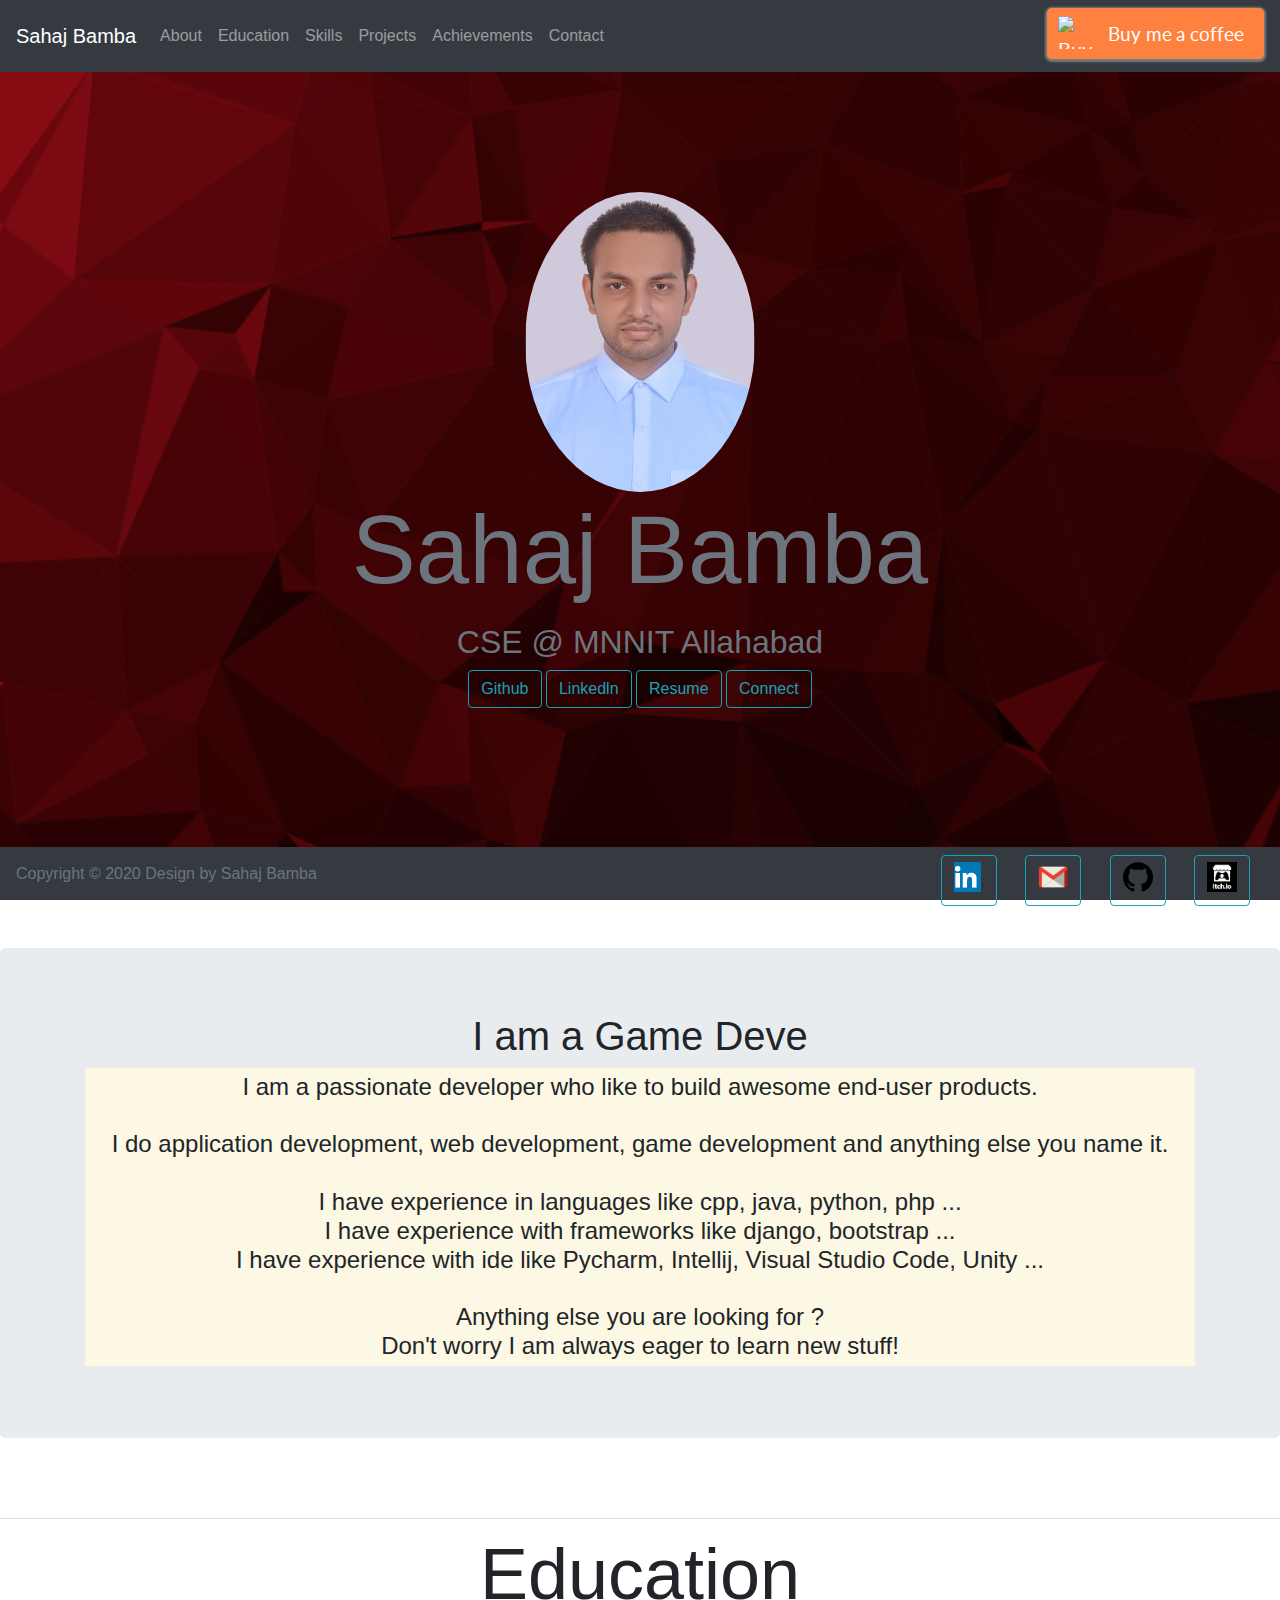
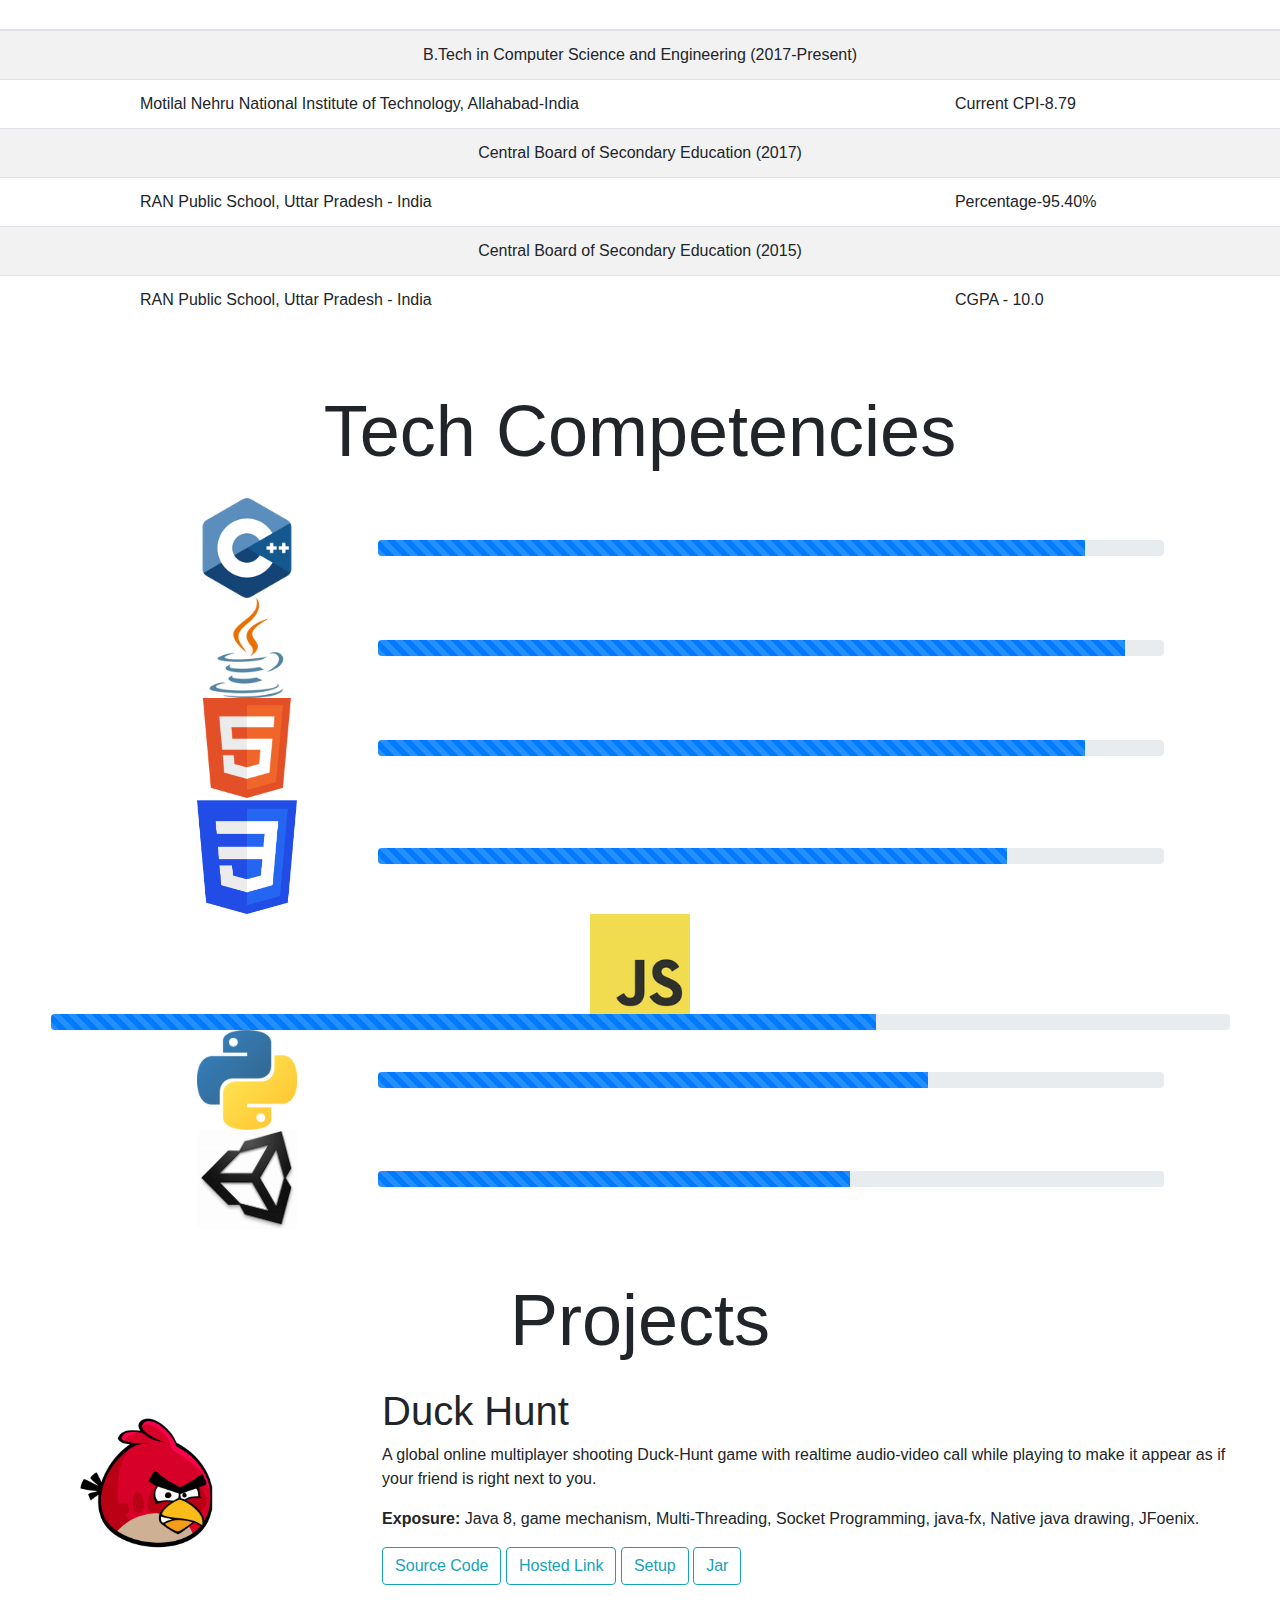
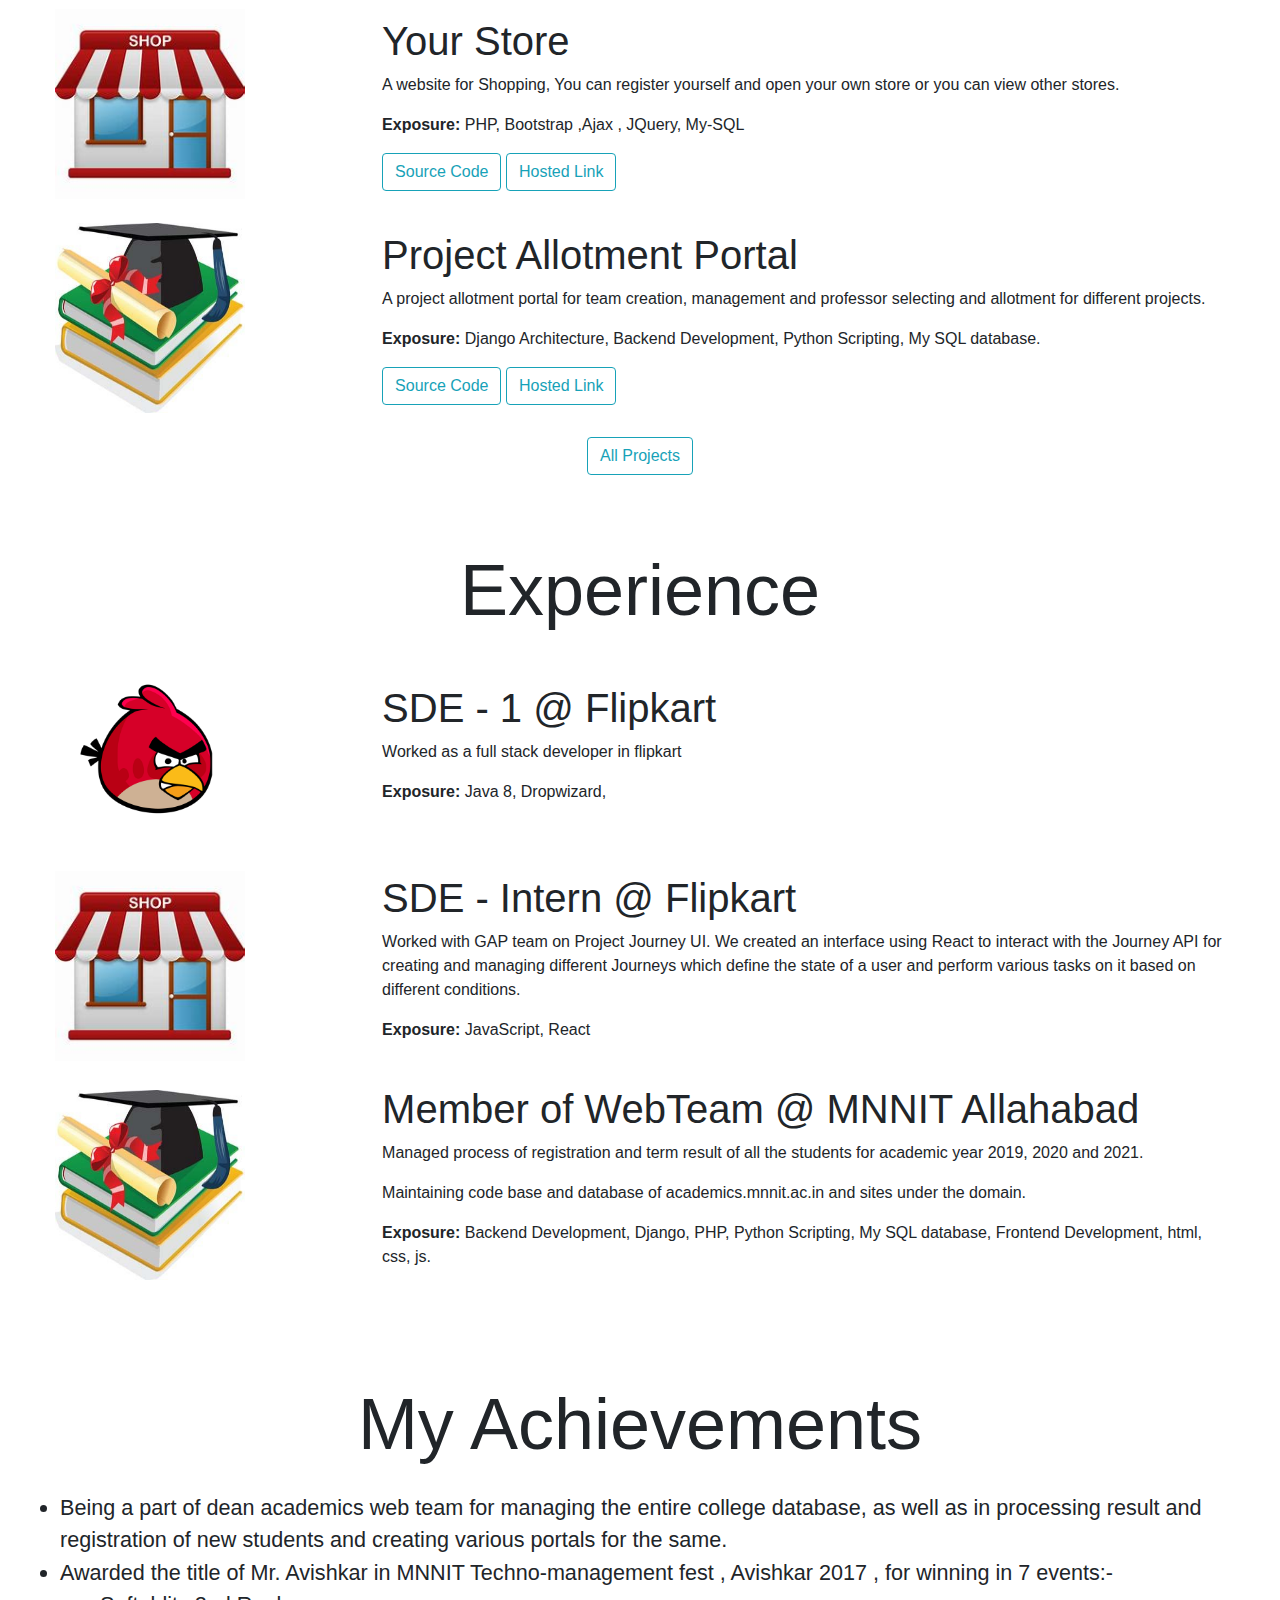
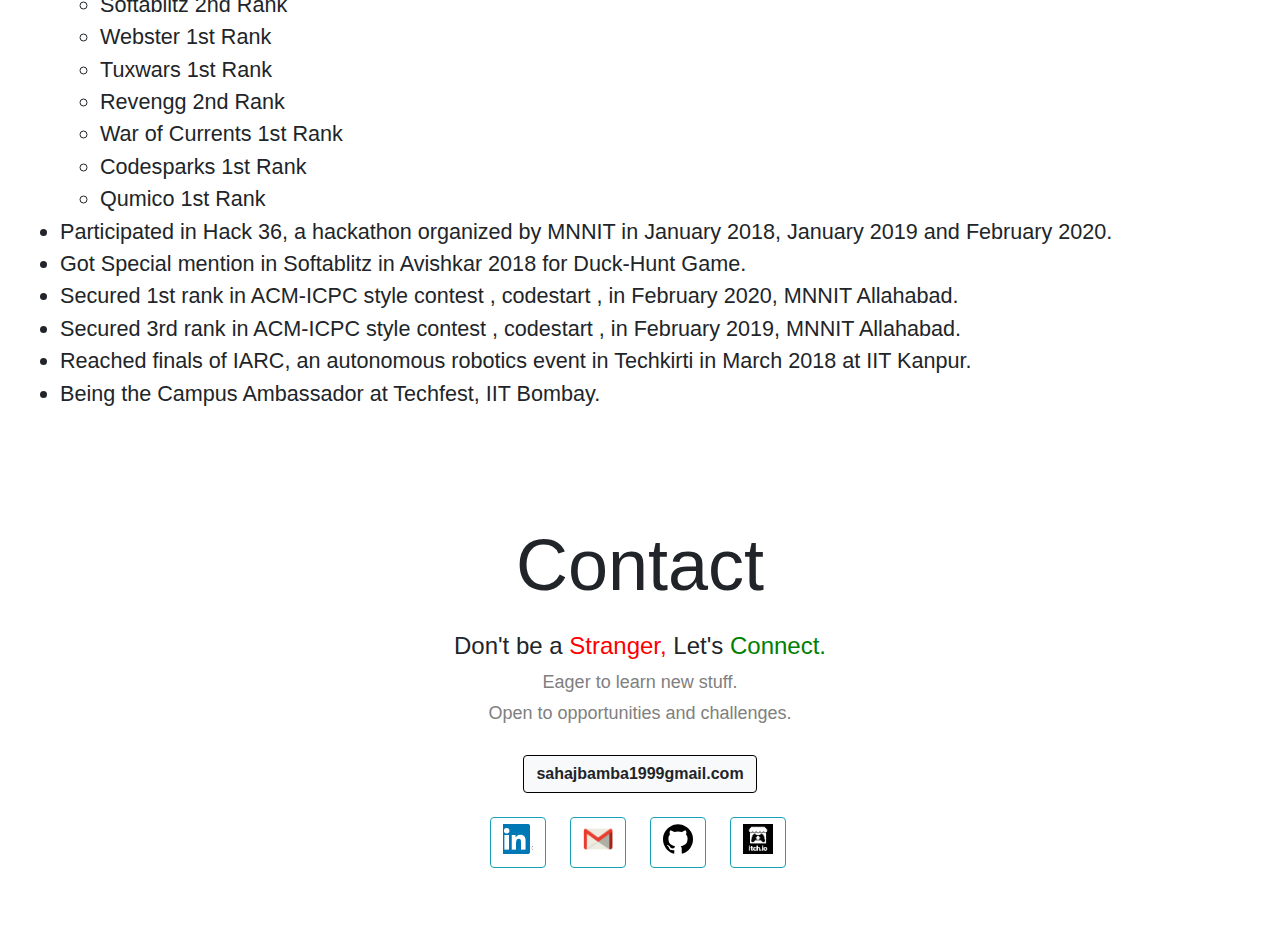
==== commit 1e3c8416: "Added Experience section" ====
--- a/index.html
+++ b/index.html
@@ -466,6 +466,101 @@
 					</a>
 			</div>
 			
+			<br>
+			
+
+		</section>
+		<section id="projects">
+			<br>
+			<br>
+			<div class="display-3 text-center">
+				Experience 
+			</div>
+			<br>
+
+			<div class="project-element row">
+				<div class="project-pic col-2" style="">
+					<img src="files/images/duck.png" style="">
+				</div>
+				<div class="col-1">
+
+				</div>
+				<div class="project-content col-8" style="">
+					<div class="project-title" style="">
+						<h1>
+							SDE - 1 @ Flipkart
+						</h1>
+					</div>
+					<div class="project-details">
+						<p>
+							Worked as a full stack developer in flipkart  
+						</p>
+						<p>
+							<strong>Exposure: </strong> Java 8, Dropwizard, 
+						</p>
+					</div>
+					<div class="project-links">
+					</div>
+				</div>
+			</div>
+			<br>
+
+			<div class="project-element row">
+				<div class="project-pic col-2" style="">
+					<img src="files/images/shop.jpeg" style="">
+				</div>
+				<div class="col-1">
+					
+				</div>
+				<div class="project-content col-8" style="">
+					<div class="project-title" style="">
+						<h1>
+							SDE - Intern @ Flipkart
+						</h1>
+					</div>
+					<div class="project-details">
+						<p>
+							Worked with GAP team on Project Journey UI. We created an interface using React to interact with the Journey API for creating and managing different Journeys which define the state of a user and perform various tasks on it based on different conditions.
+						</p>
+						<p>
+							<strong>Exposure: </strong> JavaScript, React
+						</p>
+					</div>
+					<div class="project-links">
+					</div>
+				</div>
+			</div>
+			<br>
+
+			<div class="project-element row">
+				<div class="project-pic col-2" style="">
+					<img src="files/images/project.jpg" style="">
+				</div>
+				<div class="col-1">
+
+				</div>
+				<div class="project-content col-8" style="">
+					<div class="project-title" style="">
+						<h1>
+							Member of WebTeam @ MNNIT Allahabad
+						</h1>
+					</div>
+					<div class="project-details">
+						<p>
+							Managed process of registration and term result of all the students for academic year 2019, 2020 and 2021.
+						</p>
+						<p>
+							Maintaining code base and database of academics.mnnit.ac.in and sites under the domain.
+						</p>
+						<p>
+							<strong>Exposure: </strong> Backend Development, Django, PHP, Python Scripting, My SQL database, Frontend Development, html, css, js.
+						</p>
+					</div>
+					<div class="project-links">
+					</div>
+				</div>
+			</div>
+			<br>			
 			<br>
 			
 
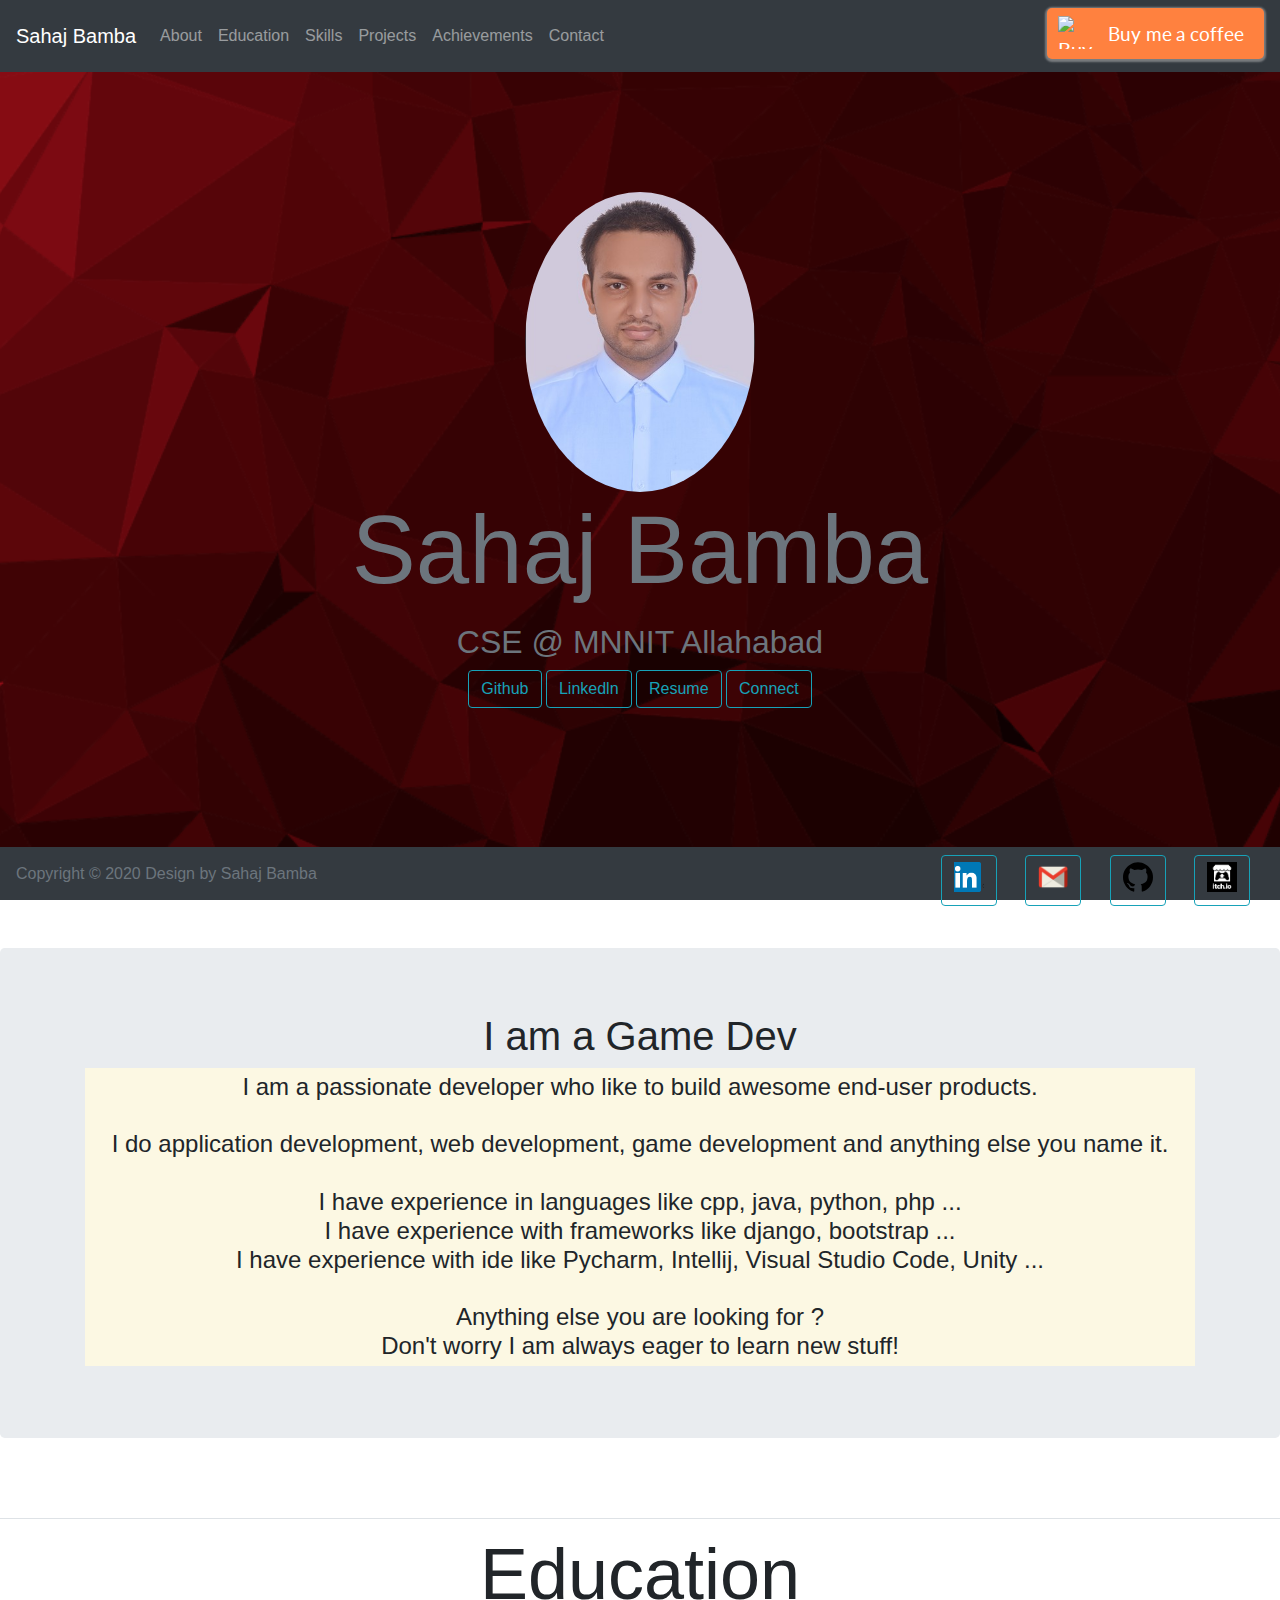
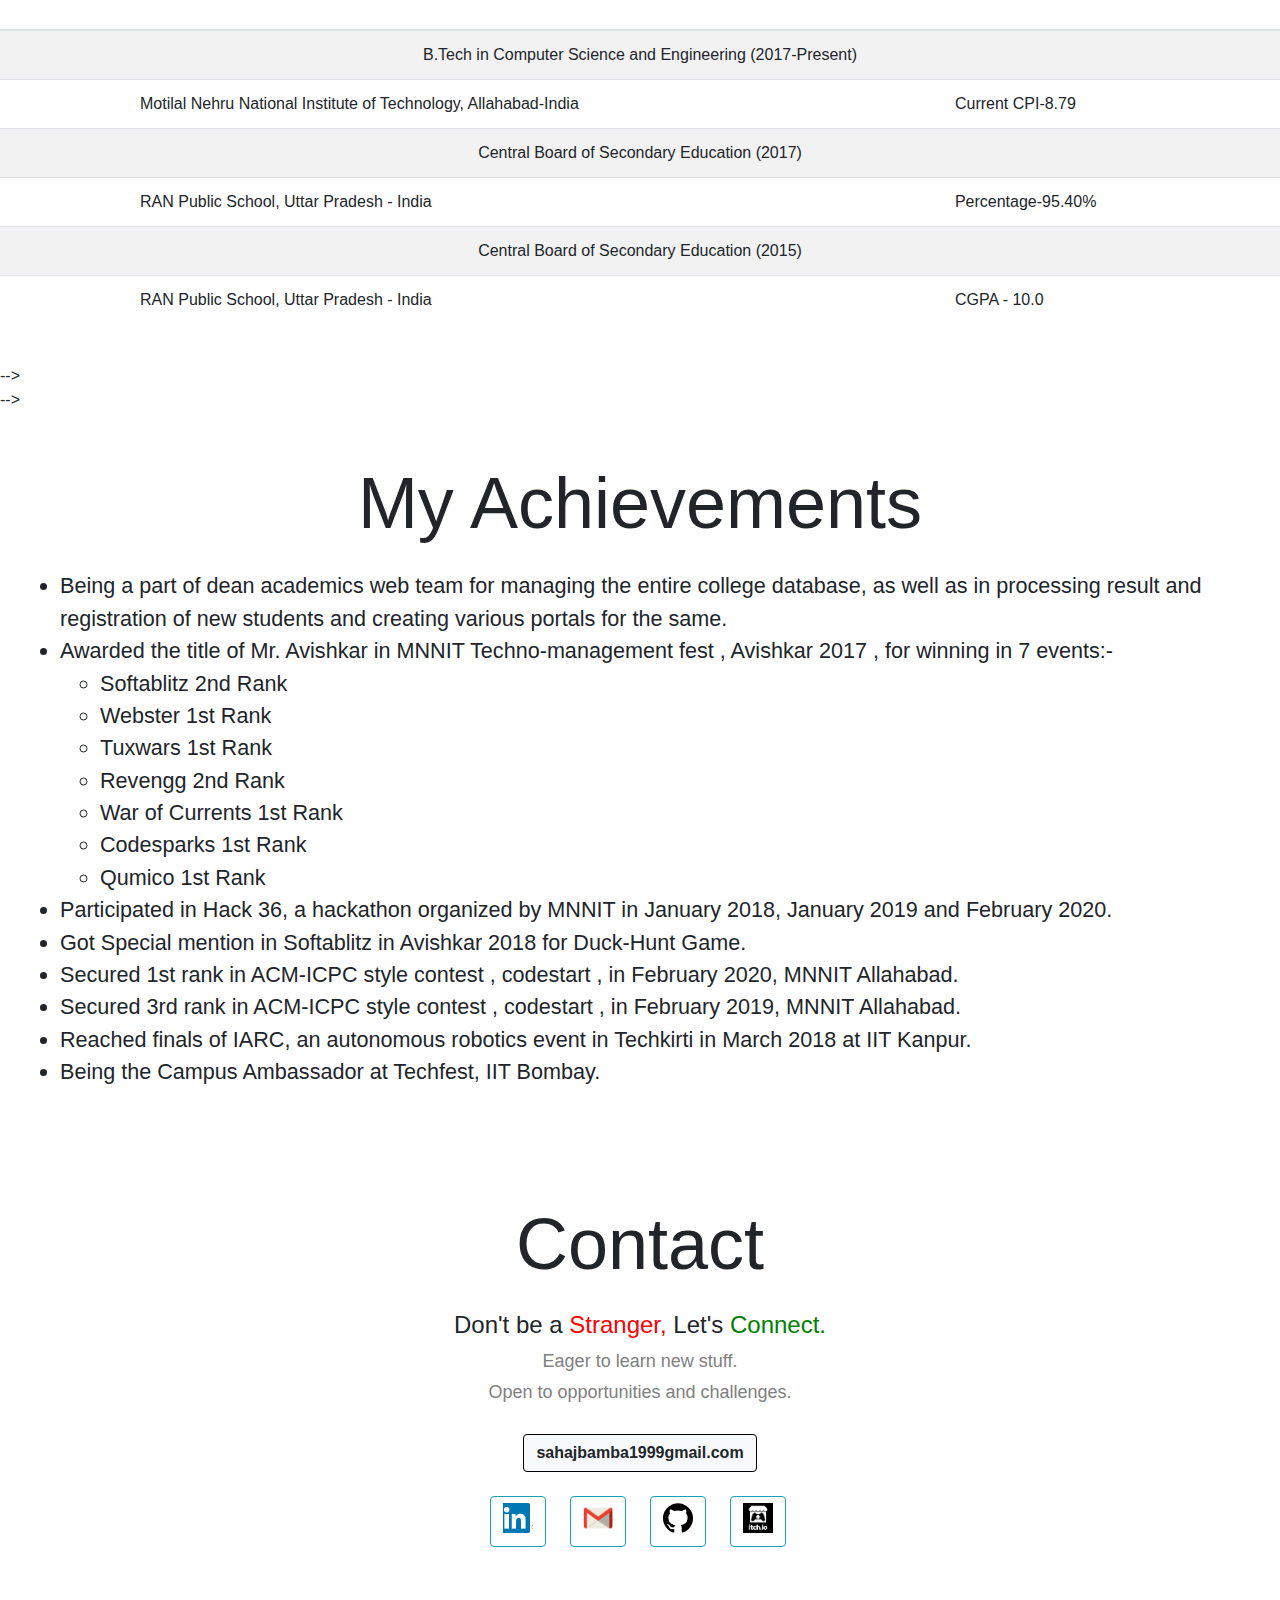
==== commit 9d6108c2: "removed projects and skills" ====
--- a/index.html
+++ b/index.html
@@ -198,373 +198,278 @@
 			</table>
 		</section>
 
-		<section id="skills">
-			<br>
-			<br>
-			<div class="display-3 text-center">
-				Tech Competencies
-			</div>
-			<br>
-			<div class="skill-element row">
-				<div class="" style="width: 20%;">                    
-					<div class="row">
-						<div class="col" style="align-items: center;text-align: center;">
-							<img class="skill-img" src="files/images/cpp.png" style="">
-						</div>
-					</div>
-				</div>
-				<div class="" style="width: 60%;">
-					<div class="progress">
-						<div class="progress-bar progress-bar-striped progress-bar-animated" style="width:90%"></div>
-					</div>          
-				</div>
-			</div>
-			<div class="skill-element row">
-				<div class="" style="width: 20%;">                    
-					<div class="row">
-						<div class="col" style="align-items: center;text-align: center;">
-							<img class="skill-img" src="files/images/java.png" style="">
-						</div>
-					</div>
-				</div>
-				<div class="" style="width: 60%;">
-					<div class="progress">
-						<div class="progress-bar progress-bar-striped progress-bar-animated" style="width:95%"></div>
-					</div>          
-				</div>
-			</div>
-			<div class="skill-element row">
-				<div class="" style="width: 20%;">                    
-					<div class="row">
-						<div class="col" style="align-items: center;text-align: center;">
-							<img class="skill-img" src="files/images/html.png" style="">
-						</div>
-					</div>
-				</div>
-				<div class="" style="width: 60%;">
-					<div class="progress">
-						<div class="progress-bar progress-bar-striped progress-bar-animated" style="width:90%"></div>
-					</div>          
-				</div>
-			</div>
-			<div class="skill-element row">
-				<div class="" style="width: 20%;">                    
-					<div class="row">
-						<div class="col" style="align-items: center;text-align: center;">
-							<img class="skill-img" src="files/images/css.png" style="">
-						</div>
-					</div>
-				</div>
-				<div class="" style="width: 60%;">
-					<div class="progress">
-						<div class="progress-bar progress-bar-striped progress-bar-animated" style="width:80%"></div>
-					</div>          
-				</div>
-			</div>
-			<div class="skill-element row">
-				<div class="" style="width: 20%;">
-					<div class="row">
-						<div class="col" style="align-items: center;text-align: center;">
-							<img class="skill-img" src="files/images/js.png" style="">
-						</div>
-					</div>
-				</div>
-				<div class="" style="width: 90%;">
-					<div class="progress">
-						<div class="progress-bar progress-bar-striped progress-bar-animated" style="width:70%"></div>
-					</div>          
-				</div>
-			</div>
-			<div class="skill-element row">
-				<div class="" style="width: 20%;">
-					<div class="row">
-						<div class="col" style="align-items: center;text-align: center;">
-							<img class="skill-img" src="files/images/python.png" style="">
-						</div>
-					</div>
-				</div>
-				<div class="" style="width: 60%;">
-					<div class="progress">
-						<div class="progress-bar progress-bar-striped progress-bar-animated" style="width:70%"></div>
-					</div>          
-				</div>
-			</div>
-			<div class="skill-element row">
-				<div class="" style="width: 20%;">
-					<div class="row">
-						<div class="col" style="align-items: center;text-align: center;">
-							<img class="skill-img" src="files/images/unity.jpeg" style="">
-						</div>
-					</div>
-				</div>
-				<div class="" style="width: 60%;">
-					<div class="progress">
-						<div class="progress-bar progress-bar-striped progress-bar-animated" style="width:60%"></div>
-					</div>          
-				</div>
-			</div>        
-		</section>
-
-		<section id="projects">
-			<br>
-			<br>
-			<div class="display-3 text-center">
-				Projects
-			</div>
-			<br>
-
-			<div class="project-element row">
-				<div class="project-pic col-2" style="">
-					<img src="files/images/duck.png" style="">
-				</div>
-				<div class="col-1">
-
-				</div>
-				<div class="project-content col-8" style="">
-					<div class="project-title" style="">
-						<h1>
-							Duck Hunt
-						</h1>
-					</div>
-					<div class="project-details">
-						<p>
-							A global online multiplayer shooting Duck-Hunt game with realtime audio-video call while playing to make it appear as if your friend is right next to you. 
-						</p>
-						<p>
-							<strong>Exposure: </strong> Java 8, game mechanism, Multi-Threading, Socket Programming, java-fx, Native java drawing, JFoenix.
-						</p>
-					</div>
-					<div class="project-links">
-						<div class="buttons" style="">
-							<a href="https://github.com/Sahaj-Bamba/Duck-Hunt" target="_blank">
-								<button type="button" class="btn btn-outline-info">
-									Source Code
-								</button>
-							</a>
-							<a href="https://sahaj.itch.io/duck-hunt" target="_blank">
-								<button type="button" class="btn btn-outline-info">
-									Hosted Link
-								</button>
-							</a>
-							<a href="https://sahajbamba.tech/Files/Duck-Hunt.exe" target="_blank">
-								<button type="button" class="btn btn-outline-info">
-									Setup
-								</button>
-							</a>
-							<a href="https://sahajbamba.tech/Files/Duck-Hunt.jar" target="_blank">
-								<button type="button" class="btn btn-outline-info">
-									Jar
-								</button>
-							</a>
-						</div>
-					</div>
-				</div>
-			</div>
-			<br>
-
-			<div class="project-element row">
-				<div class="project-pic col-2" style="">
-					<img src="files/images/shop.jpeg" style="">
-				</div>
-				<div class="col-1">
-					
-				</div>
-				<div class="project-content col-8" style="">
-					<div class="project-title" style="">
-						<h1>
-							Your Store
-						</h1>
-					</div>
-					<div class="project-details">
-						<p>
-							A website for Shopping, You can register yourself and open your own store or you can view other stores.
-						</p>
-						<p>
-							<strong>Exposure: </strong> PHP, Bootstrap ,Ajax , JQuery, My-SQL 
-						</p>
-					</div>
-					<div class="project-links">
-						<div class="buttons" style="">
-							<a href="https://github.com/Sahaj-Bamba/Shop" target="_blank">
-								<button type="button" class="btn btn-outline-info">
-									Source Code
-								</button>
-							</a>
-							<a href="https://shop.sahajbamba.tech/" target="_blank">
-								<button type="button" class="btn btn-outline-info">
-									Hosted Link
-								</button>
-							</a>
-							<!-- <a href="https://sahajbamba.tech/Files/Duck-Hunt.exe" target="_blank">
-								<button type="button" class="btn btn-outline-info">
-									Setup
-								</button>
-							</a>
-							<a href="https://sahajbamba.tech/Files/Duck-Hunt.jar" target="_blank">
-								<button type="button" class="btn btn-outline-info">
-									Jar
-								</button>
-							</a> -->
-						</div>
-					</div>
-				</div>
-			</div>
-			<br>
-
-			<div class="project-element row">
-				<div class="project-pic col-2" style="">
-					<img src="files/images/project.jpg" style="">
-				</div>
-				<div class="col-1">
-
-				</div>
-				<div class="project-content col-8" style="">
-					<div class="project-title" style="">
-						<h1>
-							Project Allotment Portal
-						</h1>
-					</div>
-					<div class="project-details">
-						<p>
-							A project allotment portal for team creation, management and  professor selecting and allotment for different projects.
-						<p>
-							<strong>Exposure: </strong> Django Architecture, Backend Development, Python Scripting, My SQL database.
-						</p>
-					</div>
-					<div class="project-links">
-						<div class="buttons" style="">
-							<a href="https://github.com/Sahaj-Bamba/Project-Allotment-Portal" target="_blank">
-								<button type="button" class="btn btn-outline-info">
-									Source Code
-								</button>
-							</a>
-							<a href="https://projectallot.sahajbamba.tech" target="_blank">
-								<button type="button" class="btn btn-outline-info">
-									Hosted Link
-								</button>
-							</a>
-							<!-- <a href="https://sahajbamba.tech/Files/Dot-Game.exe" target="_blank">
-								<button type="button" class="btn btn-outline-info">
-									Setup
-								</button>
-							</a>
-							<a href="https://sahajbamba.tech/Files/Dot-Game.jar" target="_blank">
-								<button type="button" class="btn btn-outline-info">
-									Jar
-								</button> -->
-							</a>
-						</div>
-					</div>
-				</div>
-			</div>
-			<br>
-
-			<div class="buttons" style="align-items: center; text-align: center;">
-				<!-- <centre> -->
-					<a href="./allprojects.html">
-						<button type="button" class="btn btn-outline-info">All Projects</button>
-					</a>
-			</div>
+		<!-- <section id="skills"> -->
+			<!-- <br> -->
+			<!-- <br> -->
+			<!-- <div class="display-3 text-center"> -->
+				<!-- Tech Competencies -->
+			<!-- </div> -->
+			<!-- <br> -->
+			<!-- <div class="skill-element row"> -->
+				<!-- <div class="" style="width: 20%;">                     -->
+					<!-- <div class="row"> -->
+						<!-- <div class="col" style="align-items: center;text-align: center;"> -->
+							<!-- <img class="skill-img" src="files/images/cpp.png" style=""> -->
+						<!-- </div> -->
+					<!-- </div> -->
+				<!-- </div> -->
+				<!-- <div class="" style="width: 60%;"> -->
+					<!-- <div class="progress"> -->
+						<!-- <div class="progress-bar progress-bar-striped progress-bar-animated" style="width:90%"></div> -->
+					<!-- </div>           -->
+				<!-- </div> -->
+			<!-- </div> -->
+			<!-- <div class="skill-element row"> -->
+				<!-- <div class="" style="width: 20%;">                     -->
+					<!-- <div class="row"> -->
+						<!-- <div class="col" style="align-items: center;text-align: center;"> -->
+							<!-- <img class="skill-img" src="files/images/java.png" style=""> -->
+						<!-- </div> -->
+					<!-- </div> -->
+				<!-- </div> -->
+				<!-- <div class="" style="width: 60%;"> -->
+					<!-- <div class="progress"> -->
+						<!-- <div class="progress-bar progress-bar-striped progress-bar-animated" style="width:95%"></div> -->
+					<!-- </div>           -->
+				<!-- </div> -->
+			<!-- </div> -->
+			<!-- <div class="skill-element row"> -->
+				<!-- <div class="" style="width: 20%;">                     -->
+					<!-- <div class="row"> -->
+						<!-- <div class="col" style="align-items: center;text-align: center;"> -->
+							<!-- <img class="skill-img" src="files/images/html.png" style=""> -->
+						<!-- </div> -->
+					<!-- </div> -->
+				<!-- </div> -->
+				<!-- <div class="" style="width: 60%;"> -->
+					<!-- <div class="progress"> -->
+						<!-- <div class="progress-bar progress-bar-striped progress-bar-animated" style="width:90%"></div> -->
+					<!-- </div>           -->
+				<!-- </div> -->
+			<!-- </div> -->
+			<!-- <div class="skill-element row"> -->
+				<!-- <div class="" style="width: 20%;">                     -->
+					<!-- <div class="row"> -->
+						<!-- <div class="col" style="align-items: center;text-align: center;"> -->
+							<!-- <img class="skill-img" src="files/images/css.png" style=""> -->
+						<!-- </div> -->
+					<!-- </div> -->
+				<!-- </div> -->
+				<!-- <div class="" style="width: 60%;"> -->
+					<!-- <div class="progress"> -->
+						<!-- <div class="progress-bar progress-bar-striped progress-bar-animated" style="width:80%"></div> -->
+					<!-- </div>           -->
+				<!-- </div> -->
+			<!-- </div> -->
+			<!-- <div class="skill-element row"> -->
+				<!-- <div class="" style="width: 20%;"> -->
+					<!-- <div class="row"> -->
+						<!-- <div class="col" style="align-items: center;text-align: center;"> -->
+							<!-- <img class="skill-img" src="files/images/js.png" style=""> -->
+						<!-- </div> -->
+					<!-- </div> -->
+				<!-- </div> -->
+				<!-- <div class="" style="width: 90%;"> -->
+					<!-- <div class="progress"> -->
+						<!-- <div class="progress-bar progress-bar-striped progress-bar-animated" style="width:70%"></div> -->
+					<!-- </div>           -->
+				<!-- </div> -->
+			<!-- </div> -->
+			<!-- <div class="skill-element row"> -->
+				<!-- <div class="" style="width: 20%;"> -->
+					<!-- <div class="row"> -->
+						<!-- <div class="col" style="align-items: center;text-align: center;"> -->
+							<!-- <img class="skill-img" src="files/images/python.png" style=""> -->
+						<!-- </div> -->
+					<!-- </div> -->
+				<!-- </div> -->
+				<!-- <div class="" style="width: 60%;"> -->
+					<!-- <div class="progress"> -->
+						<!-- <div class="progress-bar progress-bar-striped progress-bar-animated" style="width:70%"></div> -->
+					<!-- </div>           -->
+				<!-- </div> -->
+			<!-- </div> -->
+			<!-- <div class="skill-element row"> -->
+				<!-- <div class="" style="width: 20%;"> -->
+					<!-- <div class="row"> -->
+						<!-- <div class="col" style="align-items: center;text-align: center;"> -->
+							<!-- <img class="skill-img" src="files/images/unity.jpeg" style=""> -->
+						<!-- </div> -->
+					<!-- </div> -->
+				<!-- </div> -->
+				<!-- <div class="" style="width: 60%;"> -->
+					<!-- <div class="progress"> -->
+						<!-- <div class="progress-bar progress-bar-striped progress-bar-animated" style="width:60%"></div> -->
+					<!-- </div>           -->
+				<!-- </div> -->
+			<!-- </div>         -->
+		<!-- </section> -->
+
+		<!-- <section id="projects"> -->
+			<!-- <br> -->
+			<!-- <br> -->
+			<!-- <div class="display-3 text-center"> -->
+				<!-- Projects -->
+			<!-- </div> -->
+			<!-- <br> -->
+
+			<!-- <div class="project-element row"> -->
+				<!-- <div class="project-pic col-2" style=""> -->
+					<!-- <img src="files/images/duck.png" style=""> -->
+				<!-- </div> -->
+				<!-- <div class="col-1"> -->
+
+				<!-- </div> -->
+				<!-- <div class="project-content col-8" style=""> -->
+					<!-- <div class="project-title" style=""> -->
+						<!-- <h1> -->
+							<!-- Duck Hunt -->
+						<!-- </h1> -->
+					<!-- </div> -->
+					<!-- <div class="project-details"> -->
+						<!-- <p> -->
+							<!-- A global online multiplayer shooting Duck-Hunt game with realtime audio-video call while playing to make it appear as if your friend is right next to you.  -->
+						<!-- </p> -->
+						<!-- <p> -->
+							<!-- <strong>Exposure: </strong> Java 8, game mechanism, Multi-Threading, Socket Programming, java-fx, Native java drawing, JFoenix. -->
+						<!-- </p> -->
+					<!-- </div> -->
+					<!-- <div class="project-links"> -->
+						<!-- <div class="buttons" style=""> -->
+							<!-- <a href="https://github.com/Sahaj-Bamba/Duck-Hunt" target="_blank"> -->
+								<!-- <button type="button" class="btn btn-outline-info"> -->
+									<!-- Source Code -->
+								<!-- </button> -->
+							<!-- </a> -->
+							<!-- <a href="https://sahaj.itch.io/duck-hunt" target="_blank"> -->
+								<!-- <button type="button" class="btn btn-outline-info"> -->
+									<!-- Hosted Link -->
+								<!-- </button> -->
+							<!-- </a> -->
+							<!-- <a href="https://sahajbamba.tech/Files/Duck-Hunt.exe" target="_blank"> -->
+								<!-- <button type="button" class="btn btn-outline-info"> -->
+									<!-- Setup -->
+								<!-- </button> -->
+							<!-- </a> -->
+							<!-- <a href="https://sahajbamba.tech/Files/Duck-Hunt.jar" target="_blank"> -->
+								<!-- <button type="button" class="btn btn-outline-info"> -->
+									<!-- Jar -->
+								<!-- </button> -->
+							<!-- </a> -->
+						<!-- </div> -->
+					<!-- </div> -->
+				<!-- </div> -->
+			<!-- </div> -->
+			<br>
+
+			<!-- <div class="project-element row"> -->
+				<!-- <div class="project-pic col-2" style=""> -->
+					<!-- <img src="files/images/shop.jpeg" style=""> -->
+				<!-- </div> -->
+				<!-- <div class="col-1"> -->
+<!-- 					 -->
+				<!-- </div> -->
+				<!-- <div class="project-content col-8" style=""> -->
+					<!-- <div class="project-title" style=""> -->
+						<!-- <h1> -->
+							<!-- Your Store -->
+						<!-- </h1> -->
+					<!-- </div> -->
+					<!-- <div class="project-details"> -->
+						<!-- <p> -->
+							<!-- A website for Shopping, You can register yourself and open your own store or you can view other stores. -->
+						<!-- </p> -->
+						<!-- <p> -->
+							<!-- <strong>Exposure: </strong> PHP, Bootstrap ,Ajax , JQuery, My-SQL  -->
+						<!-- </p> -->
+					<!-- </div> -->
+					<!-- <div class="project-links"> -->
+						<!-- <div class="buttons" style=""> -->
+							<!-- <a href="https://github.com/Sahaj-Bamba/Shop" target="_blank"> -->
+								<!-- <button type="button" class="btn btn-outline-info"> -->
+									<!-- Source Code -->
+								<!-- </button> -->
+							<!-- </a> -->
+							<!-- <a href="https://shop.sahajbamba.tech/" target="_blank"> -->
+								<!-- <button type="button" class="btn btn-outline-info"> -->
+									<!-- Hosted Link -->
+								<!-- </button> -->
+							<!-- </a> -->
+							<!-- <!-- <a href="https://sahajbamba.tech/Files/Duck-Hunt.exe" target="_blank"> -->
+								<!-- <button type="button" class="btn btn-outline-info"> -->
+									<!-- Setup -->
+								<!-- </button> -->
+							<!-- </a> -->
+							<!-- <a href="https://sahajbamba.tech/Files/Duck-Hunt.jar" target="_blank"> -->
+								<!-- <button type="button" class="btn btn-outline-info"> -->
+									<!-- Jar -->
+								<!-- </button> -->
+							<!-- </a> --> -->
+						<!-- </div> -->
+					<!-- </div> -->
+				<!-- </div> -->
+			<!-- </div> -->
+			<br>
+
+			<!-- <div class="project-element row"> -->
+				<!-- <div class="project-pic col-2" style=""> -->
+					<!-- <img src="files/images/project.jpg" style=""> -->
+				<!-- </div> -->
+				<!-- <div class="col-1"> -->
+
+				<!-- </div> -->
+				<!-- <div class="project-content col-8" style=""> -->
+					<!-- <div class="project-title" style=""> -->
+						<!-- <h1> -->
+							<!-- Project Allotment Portal -->
+						<!-- </h1> -->
+					<!-- </div> -->
+					<!-- <div class="project-details"> -->
+						<!-- <p> -->
+							<!-- A project allotment portal for team creation, management and  professor selecting and allotment for different projects. -->
+						<!-- <p> -->
+							<!-- <strong>Exposure: </strong> Django Architecture, Backend Development, Python Scripting, My SQL database. -->
+						<!-- </p> -->
+					<!-- </div> -->
+					<!-- <div class="project-links"> -->
+						<!-- <div class="buttons" style=""> -->
+							<!-- <a href="https://github.com/Sahaj-Bamba/Project-Allotment-Portal" target="_blank"> -->
+								<!-- <button type="button" class="btn btn-outline-info"> -->
+									<!-- Source Code -->
+								<!-- </button> -->
+							<!-- </a> -->
+							<!-- <a href="https://projectallot.sahajbamba.tech" target="_blank"> -->
+								<!-- <button type="button" class="btn btn-outline-info"> -->
+									<!-- Hosted Link -->
+								<!-- </button> -->
+							<!-- </a> -->
+							<!-- <!-- <a href="https://sahajbamba.tech/Files/Dot-Game.exe" target="_blank"> -->
+								<!-- <button type="button" class="btn btn-outline-info"> -->
+									<!-- Setup -->
+								<!-- </button> -->
+							<!-- </a> -->
+							<!-- <a href="https://sahajbamba.tech/Files/Dot-Game.jar" target="_blank"> -->
+								<!-- <button type="button" class="btn btn-outline-info"> -->
+									<!-- Jar -->
+								<!-- </button> --> -->
+							<!-- </a> -->
+						<!-- </div> -->
+					<!-- </div> -->
+				<!-- </div> -->
+			<!-- </div> -->
+			<!-- <br> -->
+
+			<!-- <div class="buttons" style="align-items: center; text-align: center;"> -->
+				<centre>
+					<!-- <a href="./allprojects.html"> -->
+						<!-- <button type="button" class="btn btn-outline-info">All Projects</button> -->
+					<!-- </a> -->
+			<!-- </div> -->
 			
-			<br>
+			<!-- <br> -->
 			
 
-		</section>
-		<section id="projects">
-			<br>
-			<br>
-			<div class="display-3 text-center">
-				Experience 
-			</div>
-			<br>
-
-			<div class="project-element row">
-				<div class="project-pic col-2" style="">
-					<img src="files/images/duck.png" style="">
-				</div>
-				<div class="col-1">
-
-				</div>
-				<div class="project-content col-8" style="">
-					<div class="project-title" style="">
-						<h1>
-							SDE - 1 @ Flipkart
-						</h1>
-					</div>
-					<div class="project-details">
-						<p>
-							Worked as a full stack developer in flipkart  
-						</p>
-						<p>
-							<strong>Exposure: </strong> Java 8, Dropwizard, 
-						</p>
-					</div>
-					<div class="project-links">
-					</div>
-				</div>
-			</div>
-			<br>
-
-			<div class="project-element row">
-				<div class="project-pic col-2" style="">
-					<img src="files/images/shop.jpeg" style="">
-				</div>
-				<div class="col-1">
-					
-				</div>
-				<div class="project-content col-8" style="">
-					<div class="project-title" style="">
-						<h1>
-							SDE - Intern @ Flipkart
-						</h1>
-					</div>
-					<div class="project-details">
-						<p>
-							Worked with GAP team on Project Journey UI. We created an interface using React to interact with the Journey API for creating and managing different Journeys which define the state of a user and perform various tasks on it based on different conditions.
-						</p>
-						<p>
-							<strong>Exposure: </strong> JavaScript, React
-						</p>
-					</div>
-					<div class="project-links">
-					</div>
-				</div>
-			</div>
-			<br>
-
-			<div class="project-element row">
-				<div class="project-pic col-2" style="">
-					<img src="files/images/project.jpg" style="">
-				</div>
-				<div class="col-1">
-
-				</div>
-				<div class="project-content col-8" style="">
-					<div class="project-title" style="">
-						<h1>
-							Member of WebTeam @ MNNIT Allahabad
-						</h1>
-					</div>
-					<div class="project-details">
-						<p>
-							Managed process of registration and term result of all the students for academic year 2019, 2020 and 2021.
-						</p>
-						<p>
-							Maintaining code base and database of academics.mnnit.ac.in and sites under the domain.
-						</p>
-						<p>
-							<strong>Exposure: </strong> Backend Development, Django, PHP, Python Scripting, My SQL database, Frontend Development, html, css, js.
-						</p>
-					</div>
-					<div class="project-links">
-					</div>
-				</div>
-			</div>
-			<br>			
-			<br>
-			
-
-		</section>
+		<!-- </section> -->
 		
 		<section id="achievements">
 			<br>
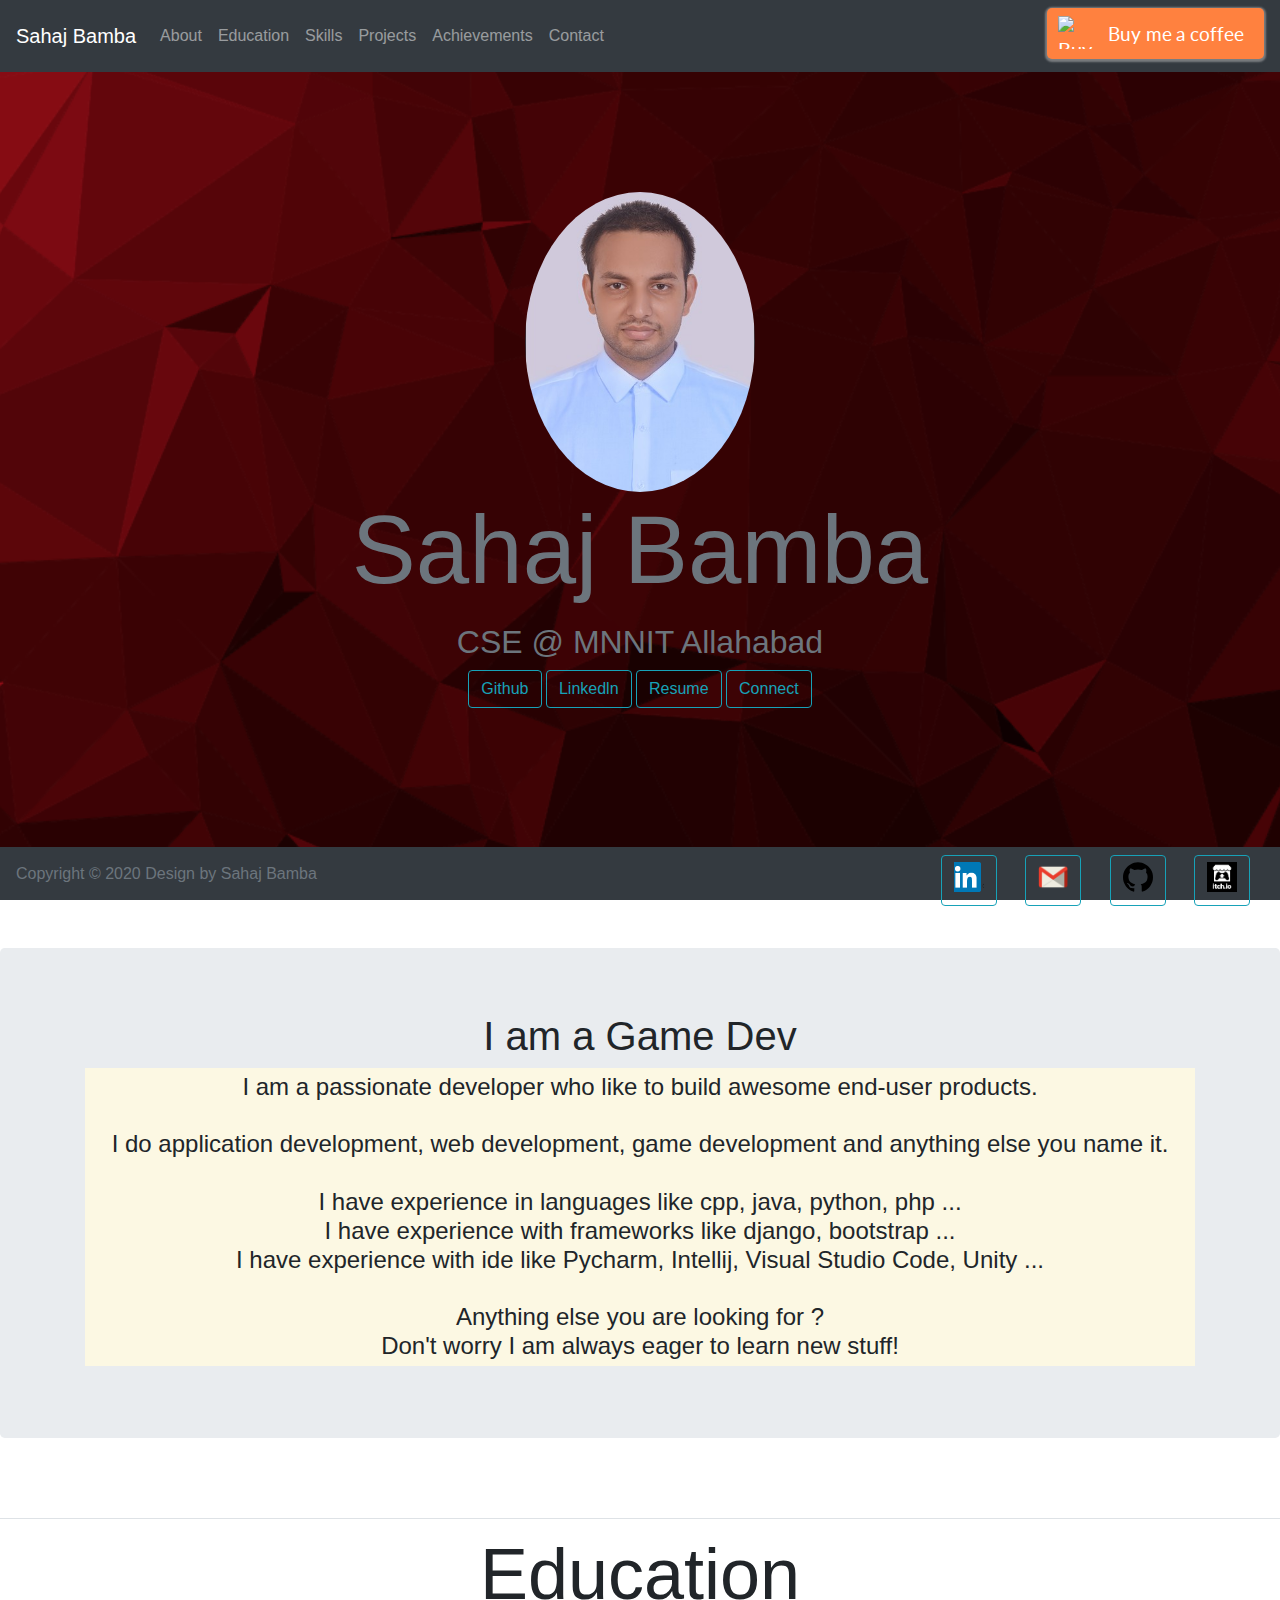
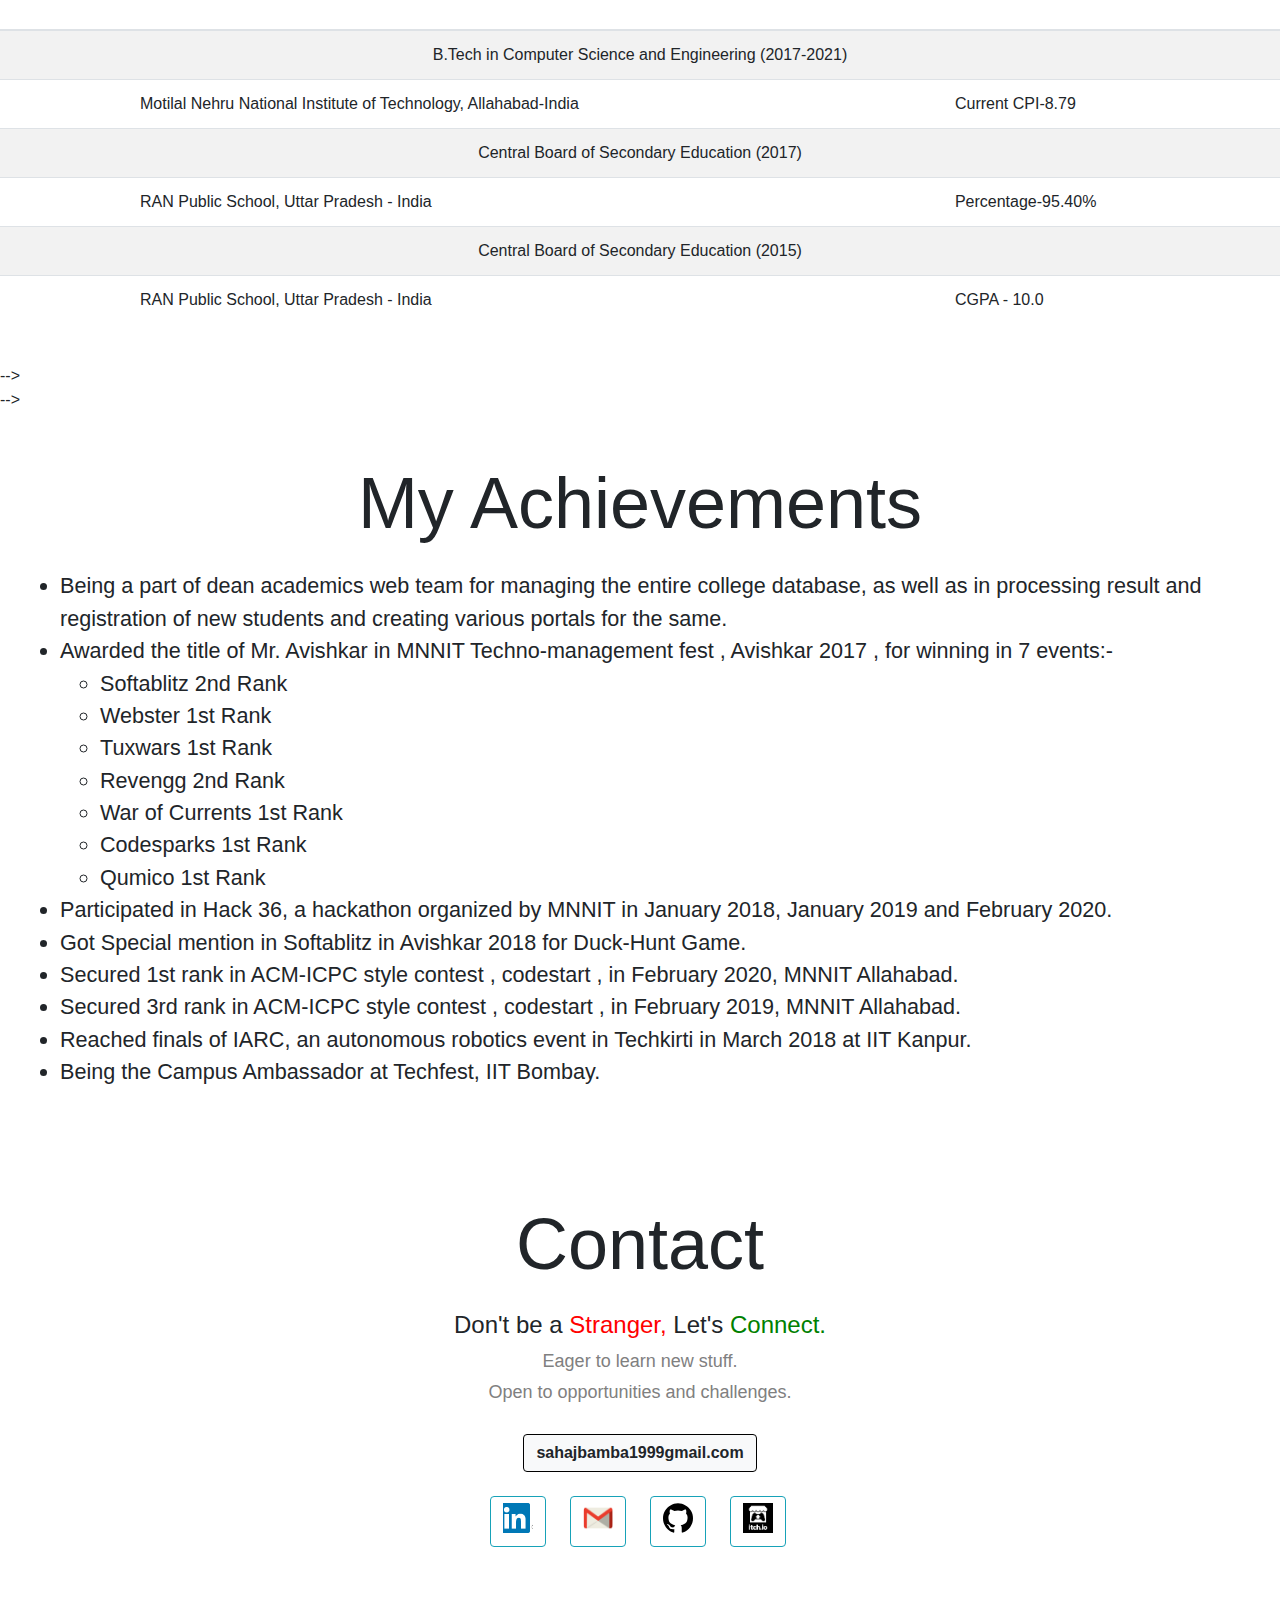
==== commit 3d6831a4: "fixed btech end timeline" ====
--- a/index.html
+++ b/index.html
@@ -157,7 +157,7 @@
 				<tbody>
 					<tr>
 						<td colspan="2" class="text-center">
-							B.Tech in Computer Science and Engineering (2017-Present)
+							B.Tech in Computer Science and Engineering (2017-2021)
 						</td>
 					</tr>
 					<tr>
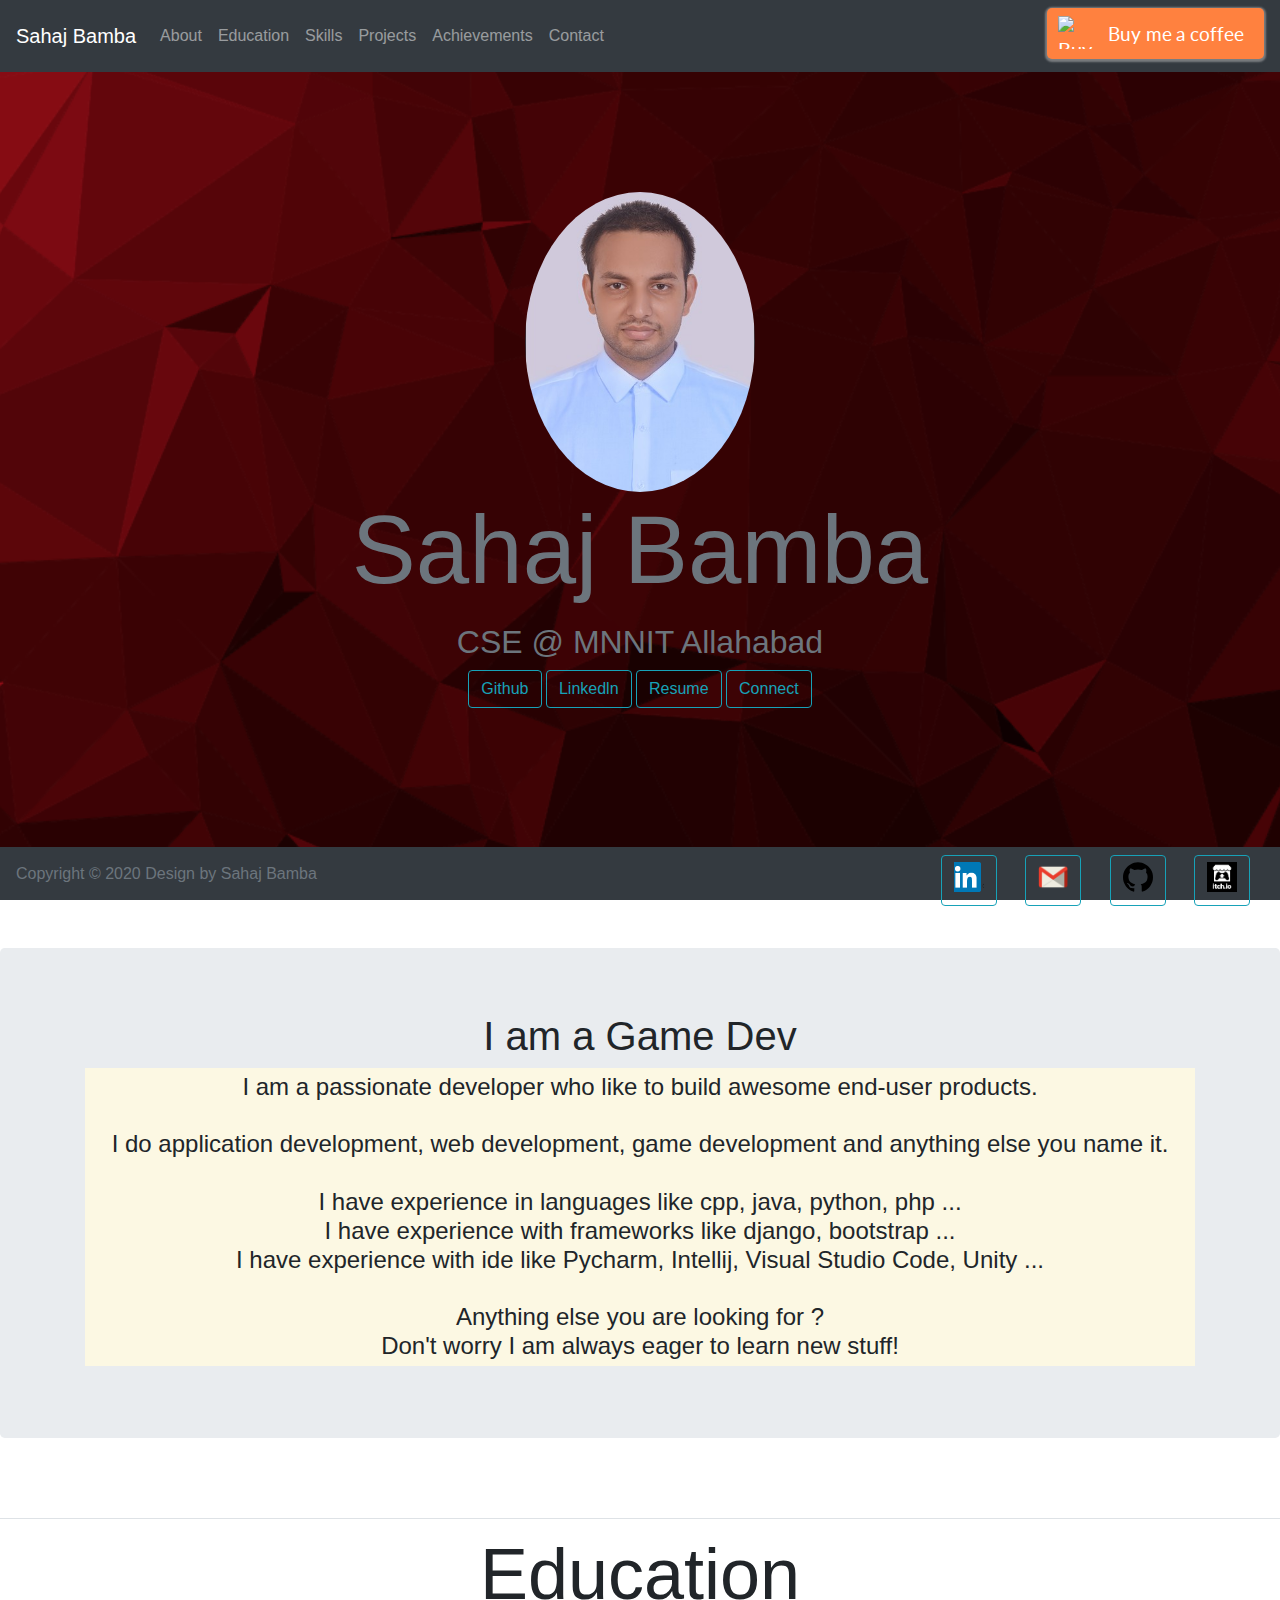
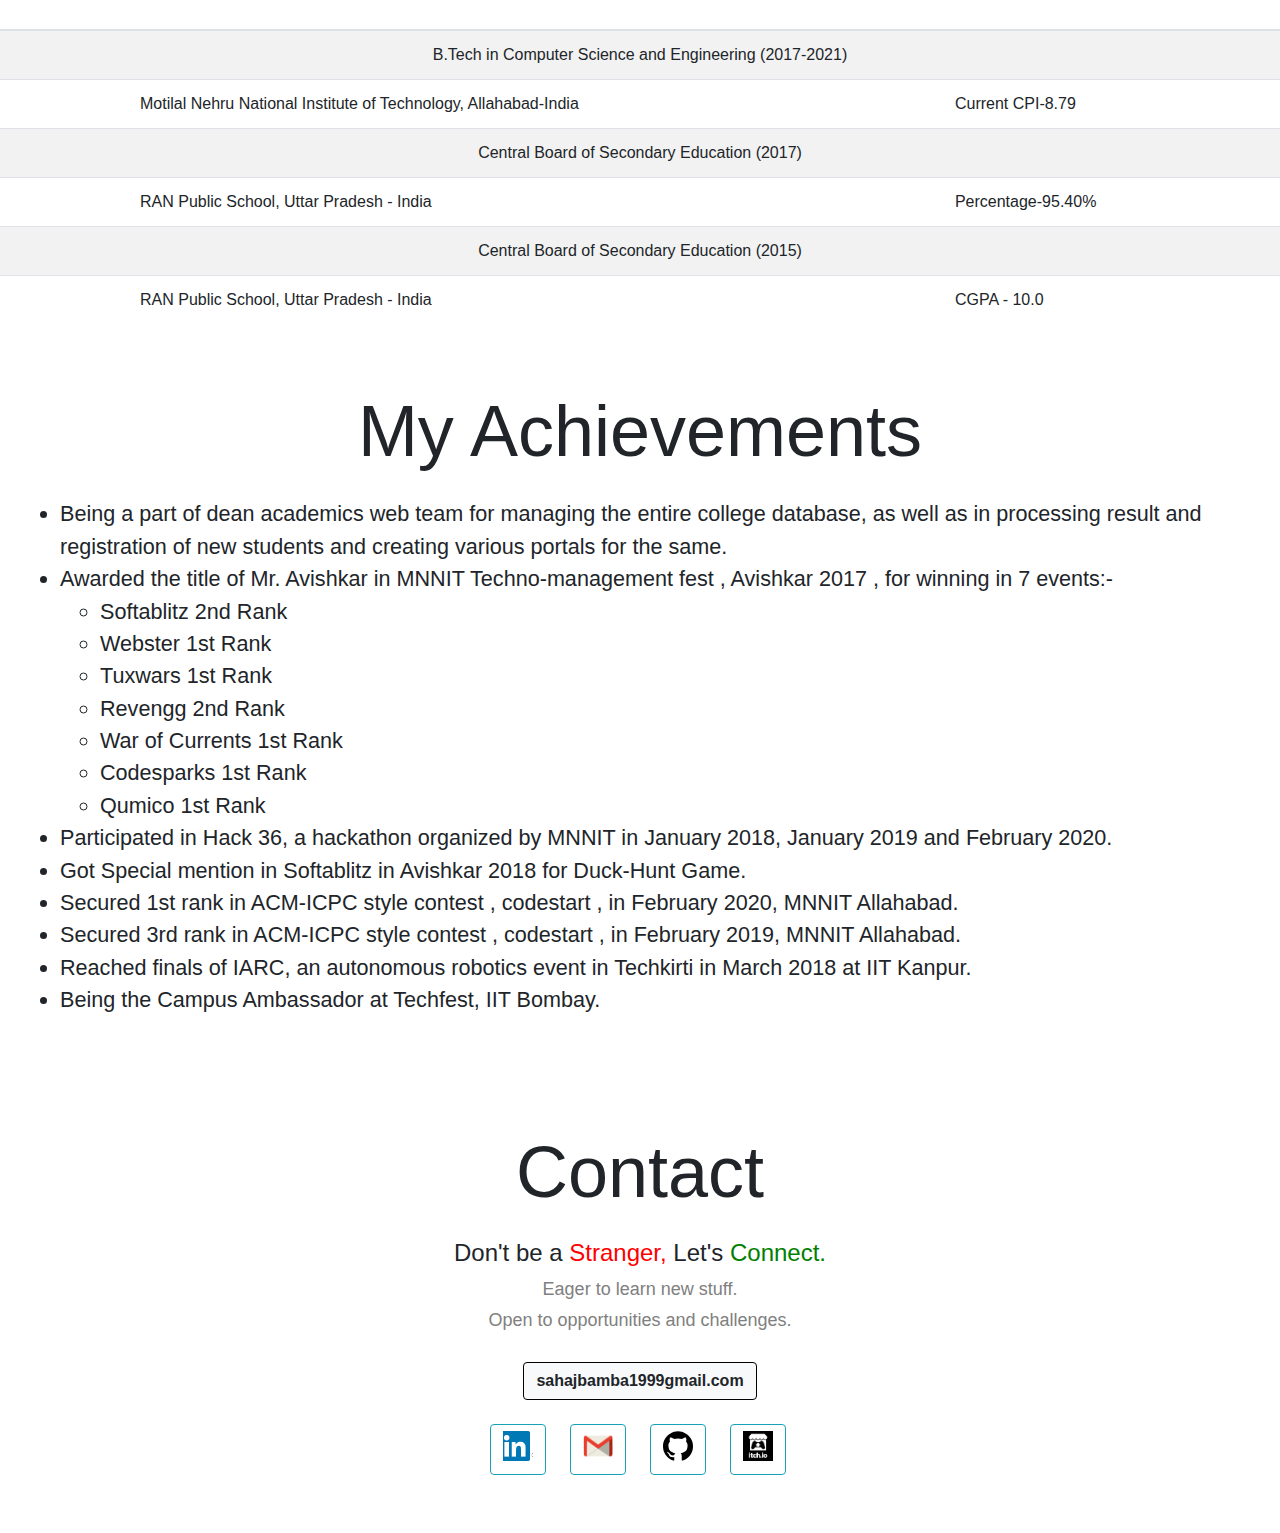
==== commit 358c9627: "cleanup" ====
--- a/index.html
+++ b/index.html
@@ -360,7 +360,7 @@
 					<!-- </div> -->
 				<!-- </div> -->
 			<!-- </div> -->
-			<br>
+			<!-- <br> -->
 
 			<!-- <div class="project-element row"> -->
 				<!-- <div class="project-pic col-2" style=""> -->
@@ -395,7 +395,7 @@
 									<!-- Hosted Link -->
 								<!-- </button> -->
 							<!-- </a> -->
-							<!-- <!-- <a href="https://sahajbamba.tech/Files/Duck-Hunt.exe" target="_blank"> -->
+							<!-- <a href="https://sahajbamba.tech/Files/Duck-Hunt.exe" target="_blank"> -->
 								<!-- <button type="button" class="btn btn-outline-info"> -->
 									<!-- Setup -->
 								<!-- </button> -->
@@ -404,12 +404,12 @@
 								<!-- <button type="button" class="btn btn-outline-info"> -->
 									<!-- Jar -->
 								<!-- </button> -->
-							<!-- </a> --> -->
-						<!-- </div> -->
-					<!-- </div> -->
-				<!-- </div> -->
-			<!-- </div> -->
-			<br>
+							<!-- </a> --> 
+						<!-- </div> -->
+					<!-- </div> -->
+				<!-- </div> -->
+			<!-- </div> -->
+			<!-- <br> -->
 
 			<!-- <div class="project-element row"> -->
 				<!-- <div class="project-pic col-2" style=""> -->
@@ -443,7 +443,7 @@
 									<!-- Hosted Link -->
 								<!-- </button> -->
 							<!-- </a> -->
-							<!-- <!-- <a href="https://sahajbamba.tech/Files/Dot-Game.exe" target="_blank"> -->
+							<!-- <a href="https://sahajbamba.tech/Files/Dot-Game.exe" target="_blank"> -->
 								<!-- <button type="button" class="btn btn-outline-info"> -->
 									<!-- Setup -->
 								<!-- </button> -->
@@ -451,7 +451,7 @@
 							<!-- <a href="https://sahajbamba.tech/Files/Dot-Game.jar" target="_blank"> -->
 								<!-- <button type="button" class="btn btn-outline-info"> -->
 									<!-- Jar -->
-								<!-- </button> --> -->
+								<!-- </button> -->
 							<!-- </a> -->
 						<!-- </div> -->
 					<!-- </div> -->
@@ -460,7 +460,7 @@
 			<!-- <br> -->
 
 			<!-- <div class="buttons" style="align-items: center; text-align: center;"> -->
-				<centre>
+				<!-- <centre> -->
 					<!-- <a href="./allprojects.html"> -->
 						<!-- <button type="button" class="btn btn-outline-info">All Projects</button> -->
 					<!-- </a> -->
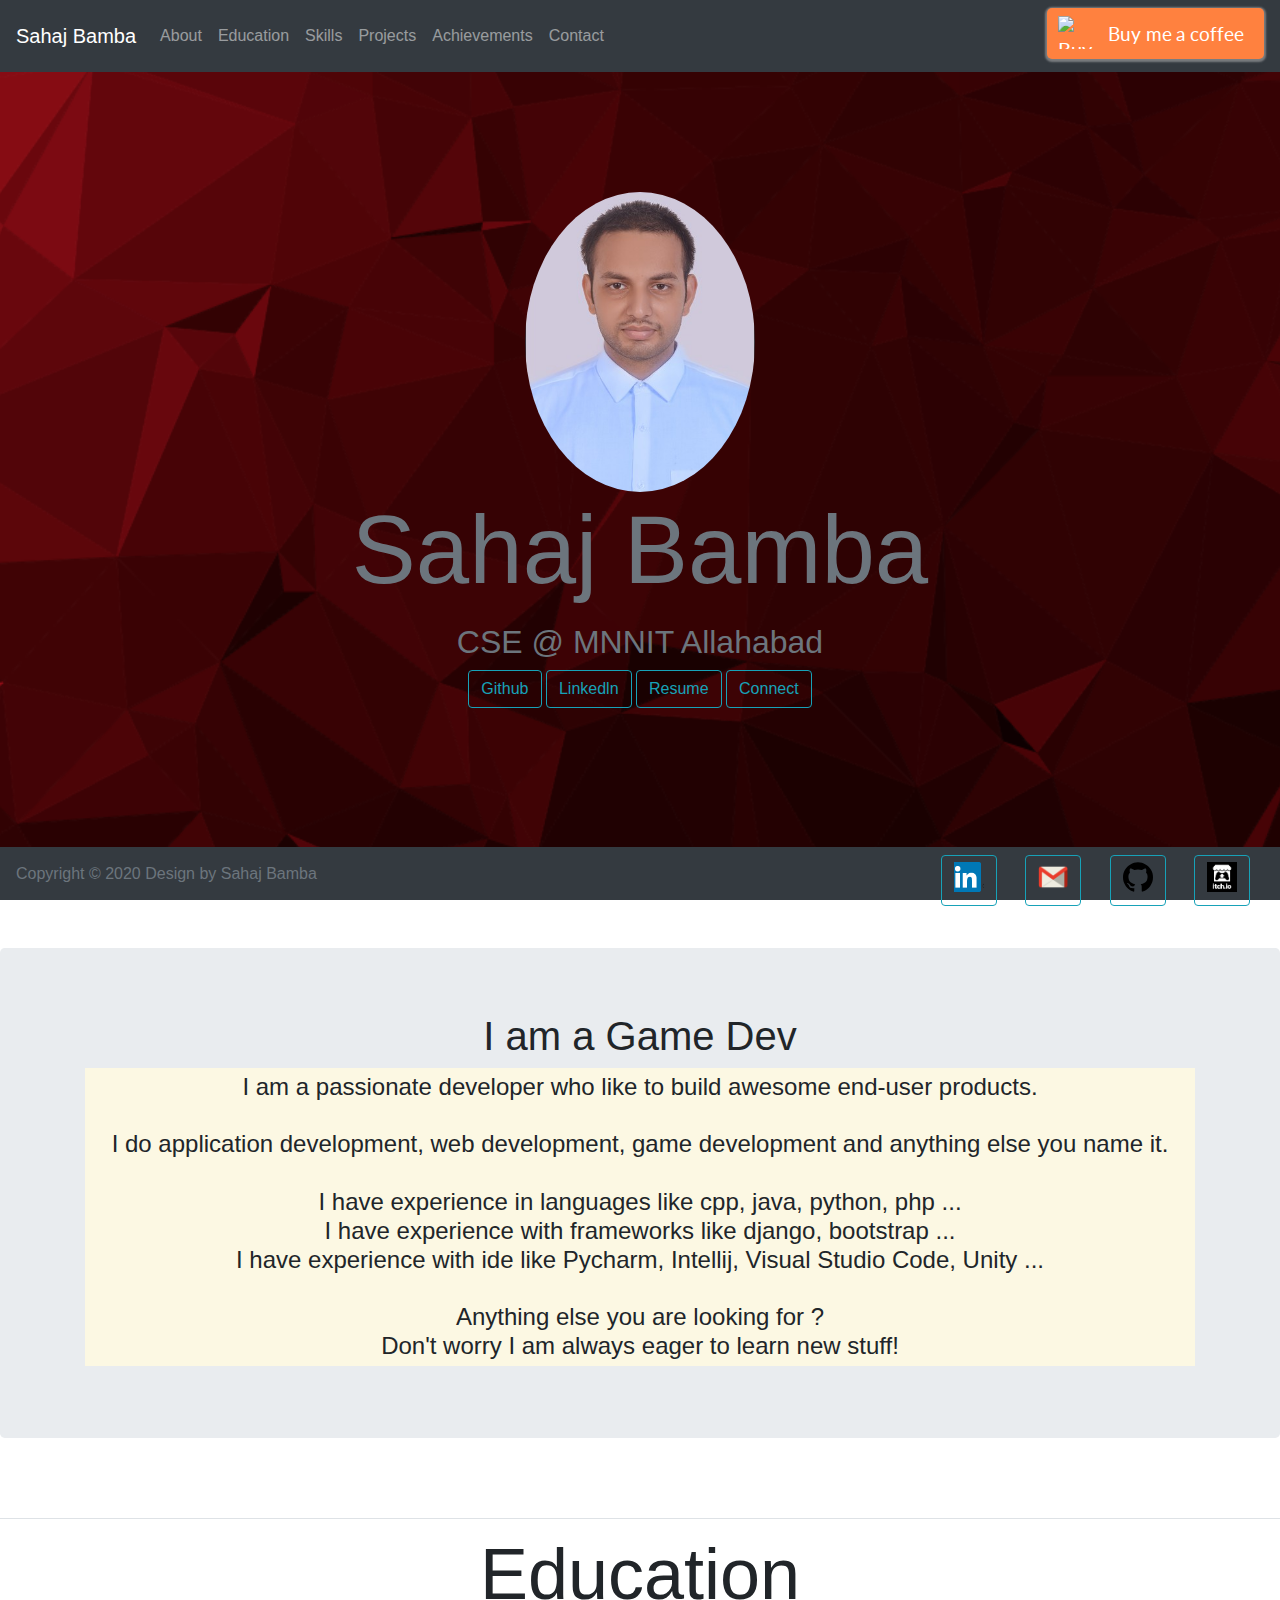
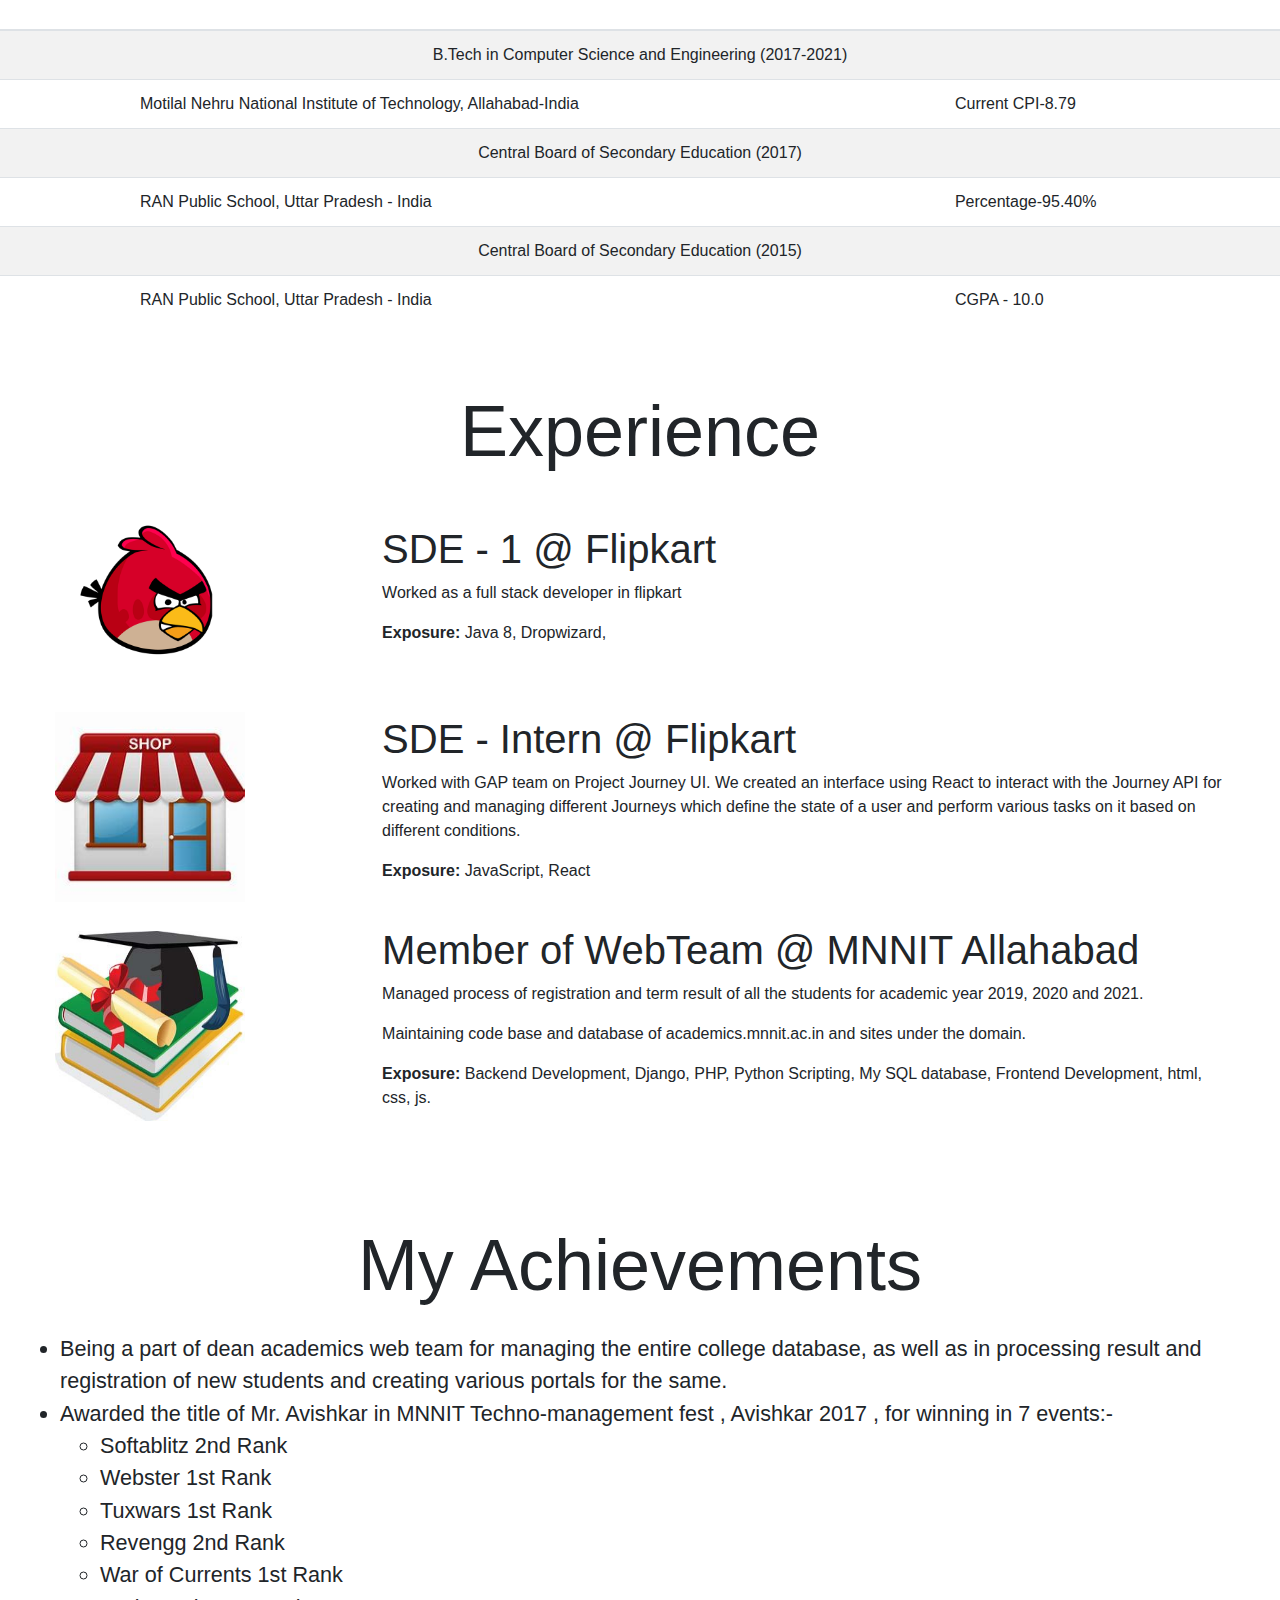
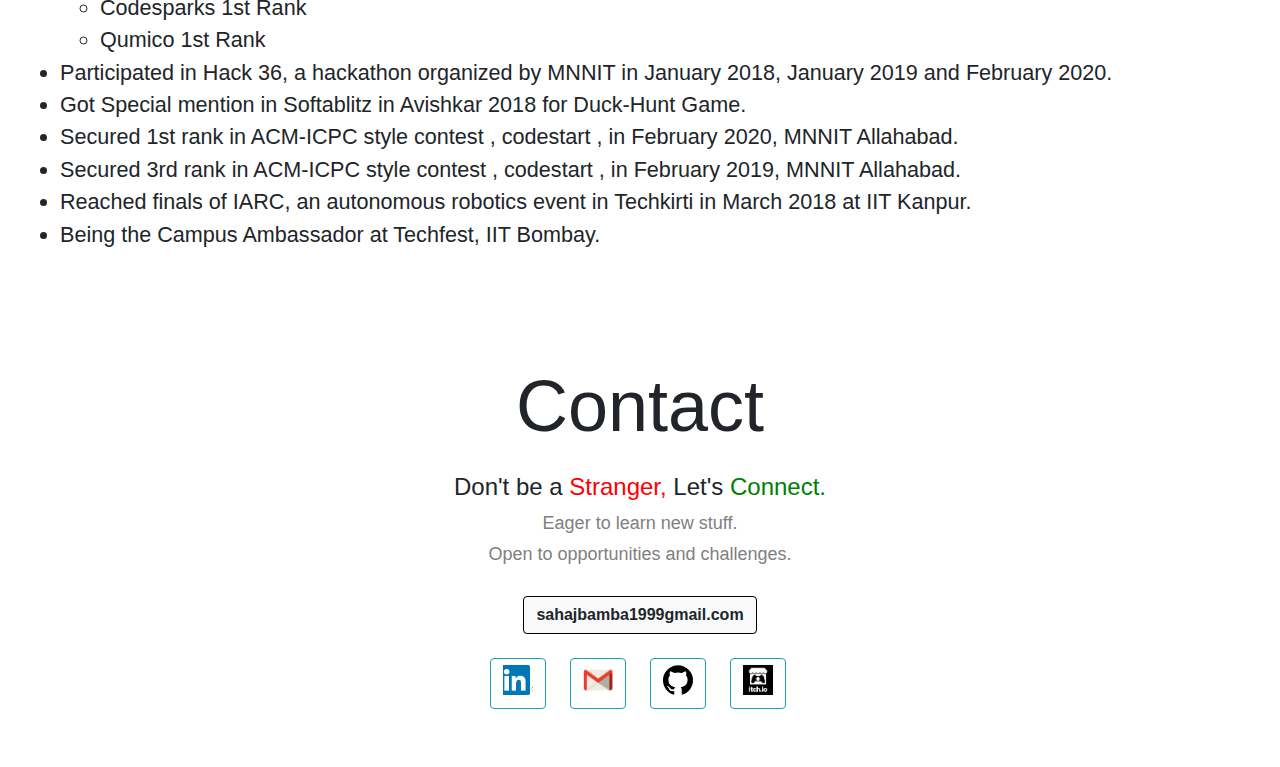
==== commit 92959320: "sync" ====
--- a/index.html
+++ b/index.html
@@ -469,7 +469,102 @@
 			<!-- <br> -->
 			
 
-		<!-- </section> -->
+		</section>
+		<section id="projects">
+			<br>
+			<br>
+			<div class="display-3 text-center">
+				Experience 
+			</div>
+			<br>
+
+			<div class="project-element row">
+				<div class="project-pic col-2" style="">
+					<img src="files/images/duck.png" style="">
+				</div>
+				<div class="col-1">
+
+				</div>
+				<div class="project-content col-8" style="">
+					<div class="project-title" style="">
+						<h1>
+							SDE - 1 @ Flipkart
+						</h1>
+					</div>
+					<div class="project-details">
+						<p>
+							Worked as a full stack developer in flipkart  
+						</p>
+						<p>
+							<strong>Exposure: </strong> Java 8, Dropwizard, 
+						</p>
+					</div>
+					<div class="project-links">
+					</div>
+				</div>
+			</div>
+			<br>
+
+			<div class="project-element row">
+				<div class="project-pic col-2" style="">
+					<img src="files/images/shop.jpeg" style="">
+				</div>
+				<div class="col-1">
+					
+				</div>
+				<div class="project-content col-8" style="">
+					<div class="project-title" style="">
+						<h1>
+							SDE - Intern @ Flipkart
+						</h1>
+					</div>
+					<div class="project-details">
+						<p>
+							Worked with GAP team on Project Journey UI. We created an interface using React to interact with the Journey API for creating and managing different Journeys which define the state of a user and perform various tasks on it based on different conditions.
+						</p>
+						<p>
+							<strong>Exposure: </strong> JavaScript, React
+						</p>
+					</div>
+					<div class="project-links">
+					</div>
+				</div>
+			</div>
+			<br>
+
+			<div class="project-element row">
+				<div class="project-pic col-2" style="">
+					<img src="files/images/project.jpg" style="">
+				</div>
+				<div class="col-1">
+
+				</div>
+				<div class="project-content col-8" style="">
+					<div class="project-title" style="">
+						<h1>
+							Member of WebTeam @ MNNIT Allahabad
+						</h1>
+					</div>
+					<div class="project-details">
+						<p>
+							Managed process of registration and term result of all the students for academic year 2019, 2020 and 2021.
+						</p>
+						<p>
+							Maintaining code base and database of academics.mnnit.ac.in and sites under the domain.
+						</p>
+						<p>
+							<strong>Exposure: </strong> Backend Development, Django, PHP, Python Scripting, My SQL database, Frontend Development, html, css, js.
+						</p>
+					</div>
+					<div class="project-links">
+					</div>
+				</div>
+			</div>
+			<br>			
+			<br>
+			
+
+		</section>
 		
 		<section id="achievements">
 			<br>
